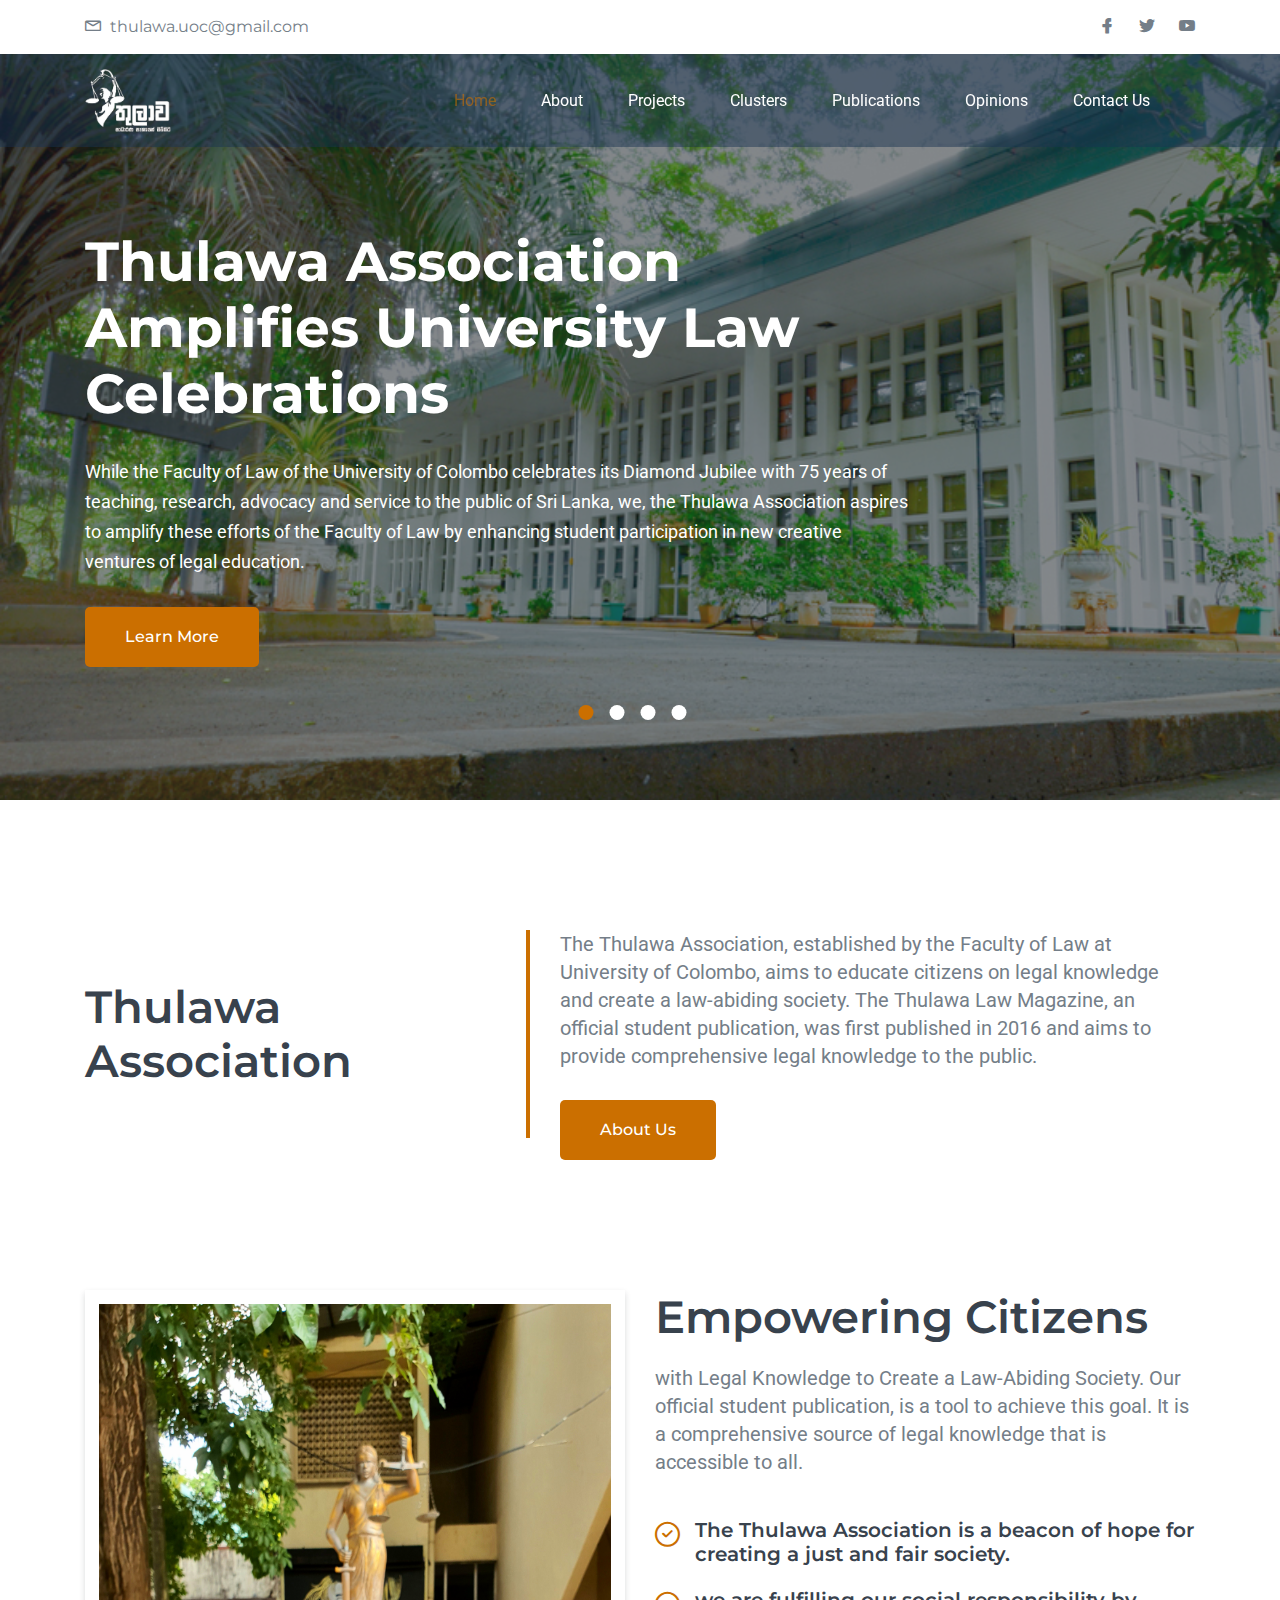
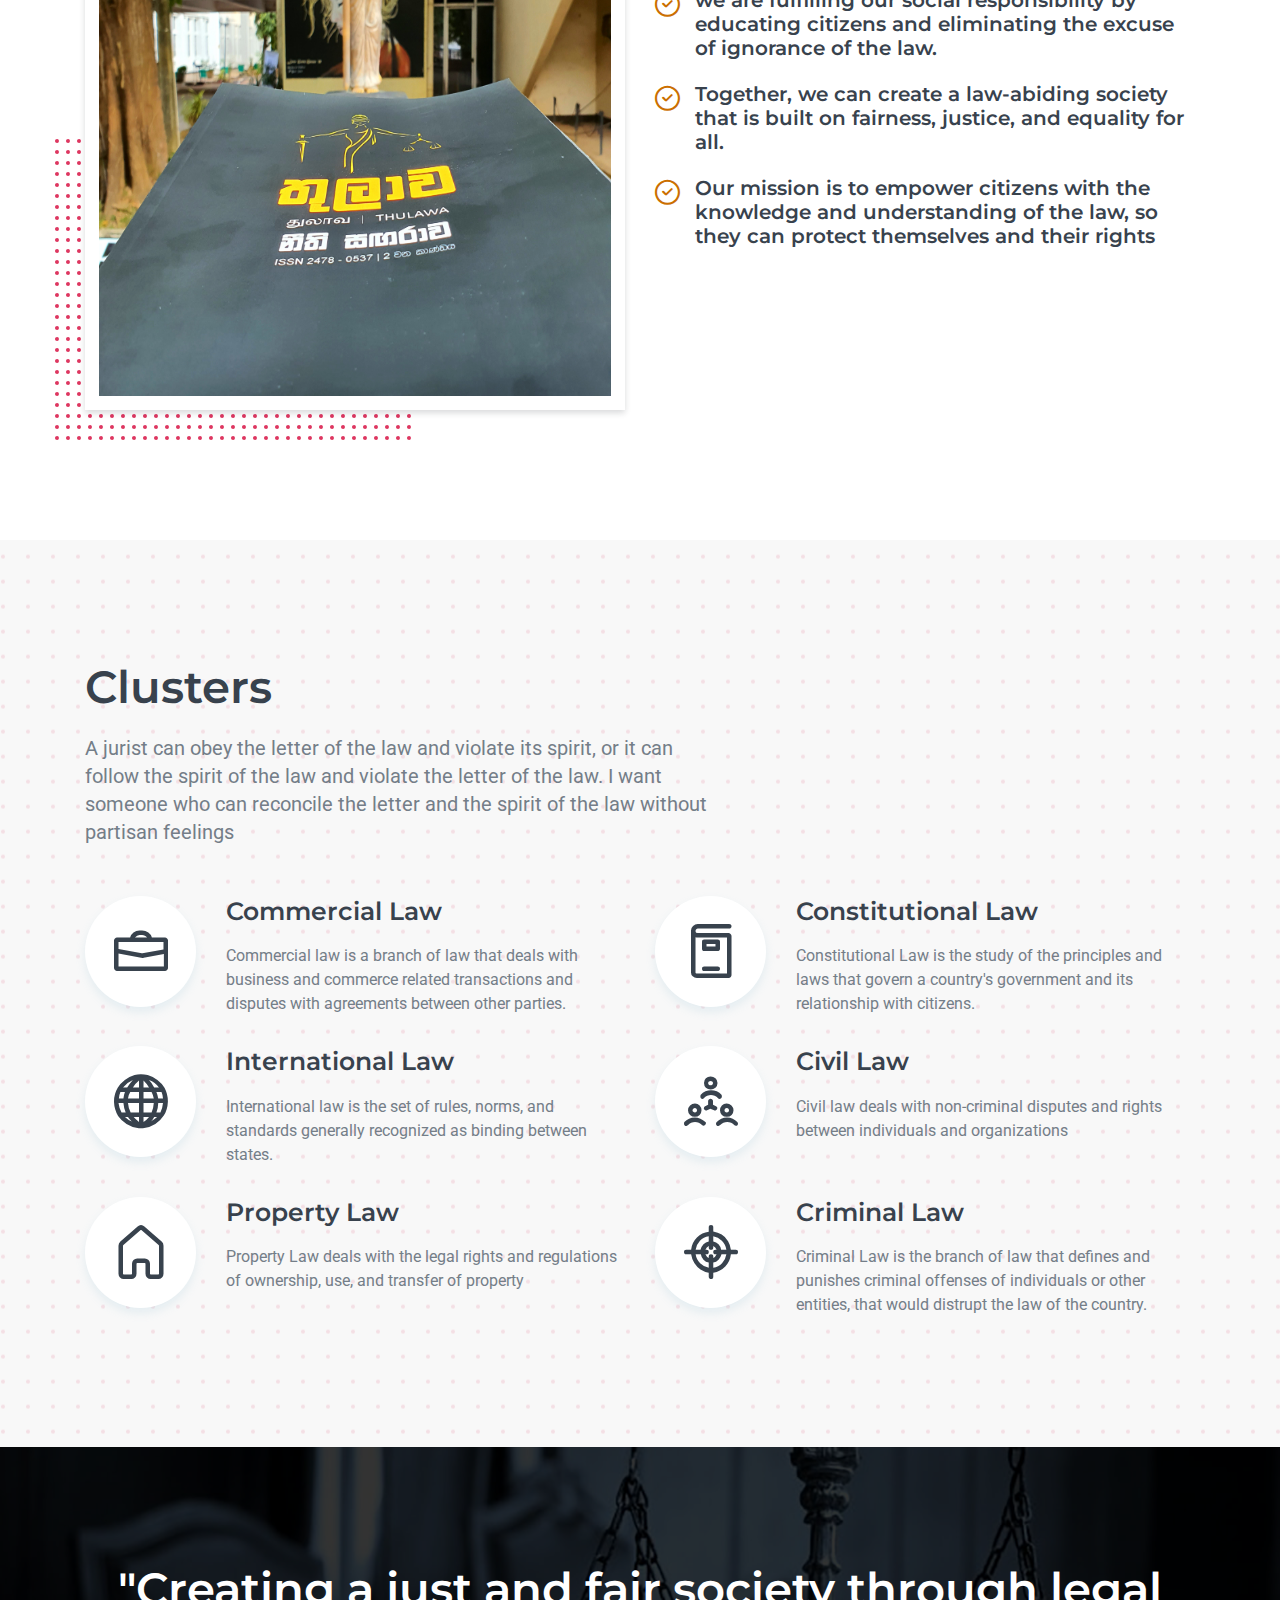
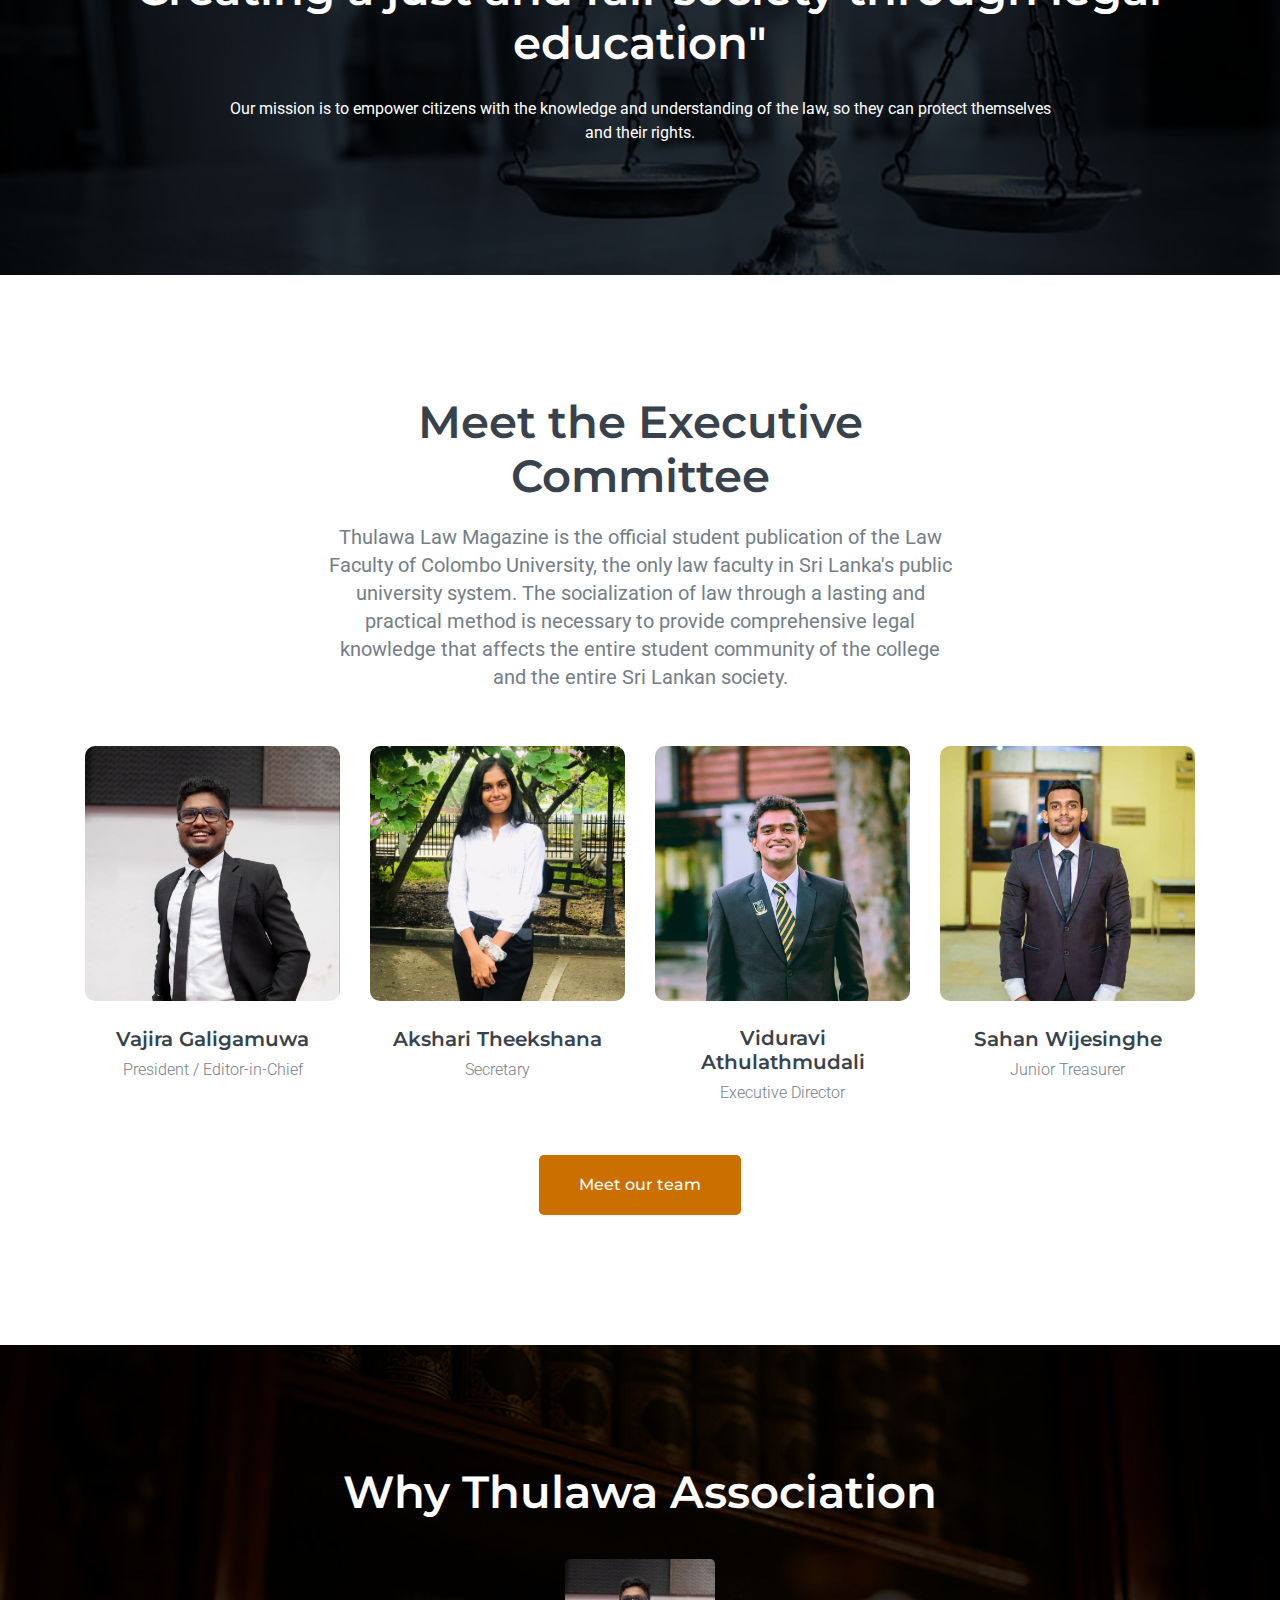
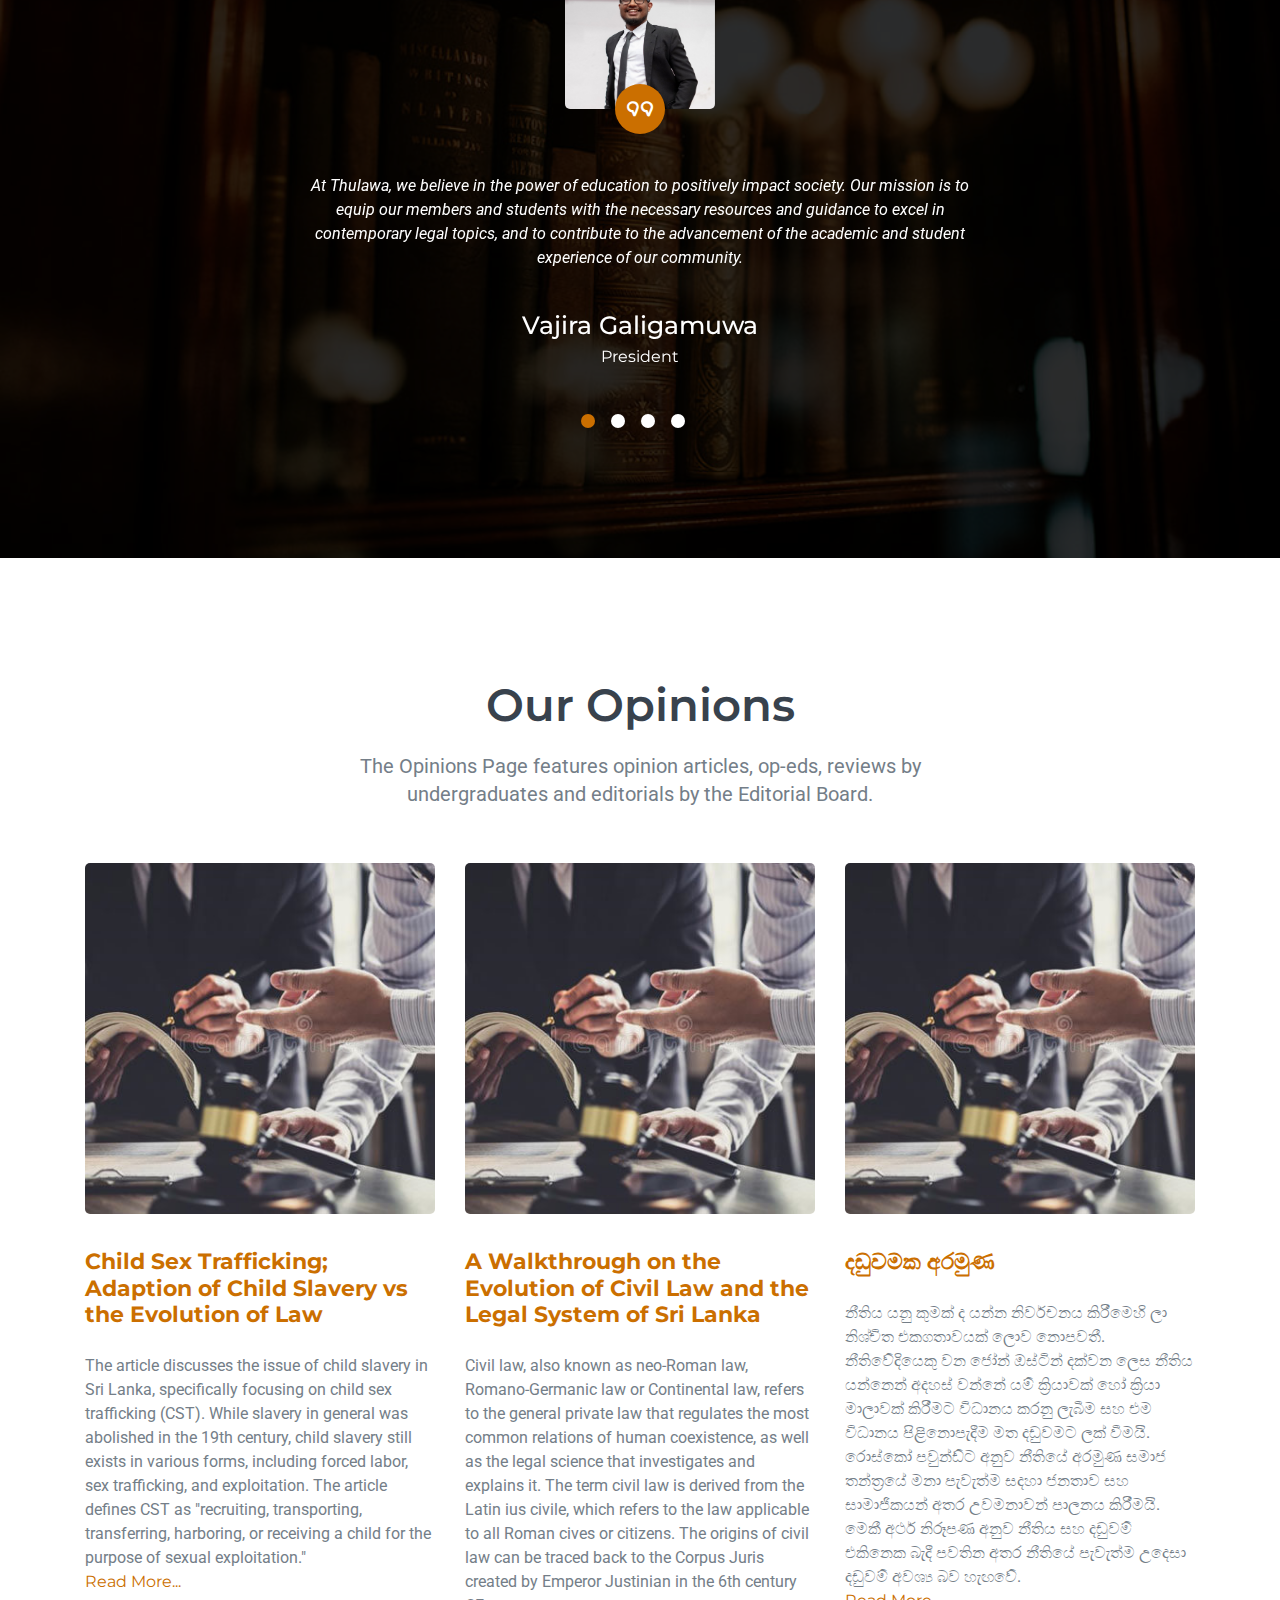
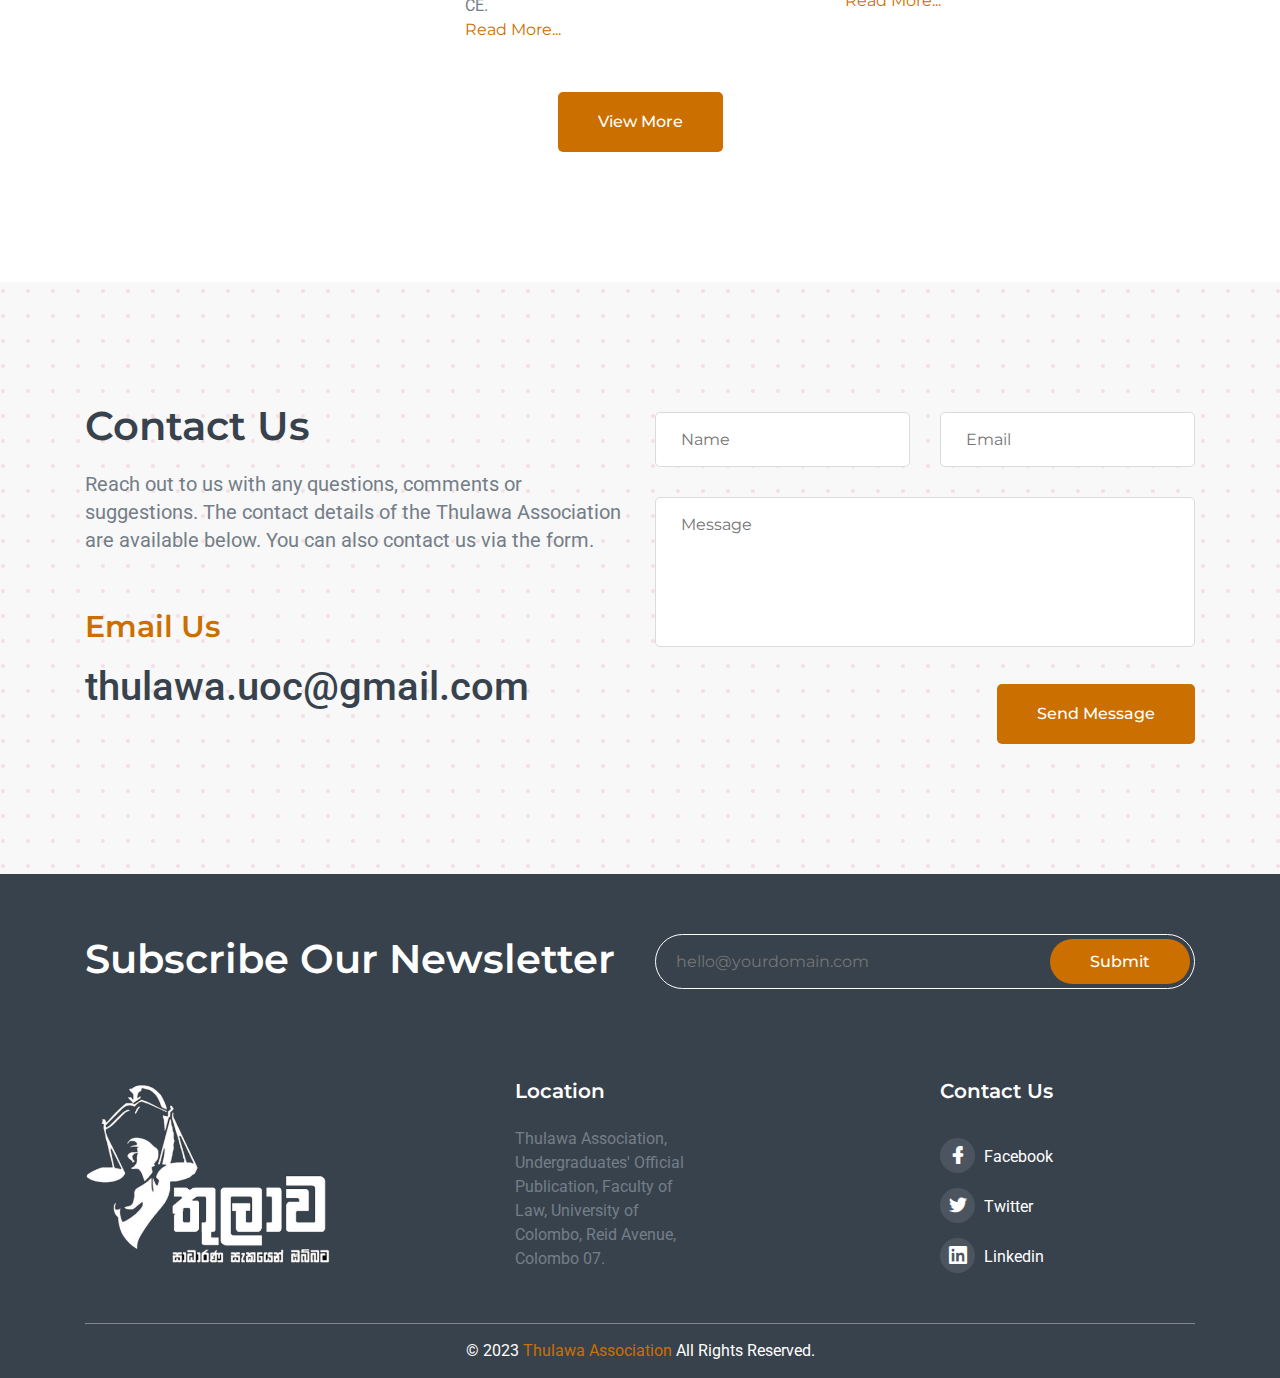
==== index.html @ 467a6019 "chaneg image size of viduravi" ====
<!doctype html>
<html class="no-js" lang="en">

<head>
    <meta charset="utf-8">
    
    <!--====== Title ======-->
    <title>Thulawa Association</title>
    
    <meta name="description" content="">
    <meta name="viewport" content="width=device-width, initial-scale=1">

    <!--====== Favicon Icon ======-->
    <link rel="shortcut icon" href="assets/images/favicon.png" type="image/png">
        
    <!--====== Animate CSS ======-->
    <link rel="stylesheet" href="assets/css/animate.css">
        
    <!--====== Magnific Popup CSS ======-->
    <link rel="stylesheet" href="assets/css/magnific-popup.css">
        
    <!--====== Slick CSS ======-->
    <link rel="stylesheet" href="assets/css/slick.css">
        
    <!--====== Line Icons CSS ======-->
    <link rel="stylesheet" href="assets/fonts/lineicons/font-css/LineIcons.css">
        
    <!--====== Bootstrap CSS ======-->
    <link rel="stylesheet" href="assets/css/bootstrap.min.css">
    
    <!--====== Default CSS ======-->
    <link rel="stylesheet" href="assets/css/default.css">
    
    <!--====== Style CSS ======-->
    <link rel="stylesheet" href="assets/css/style.css">

    <link rel="stylesheet" href="assets/css/user-defined.css">

<!--    import injectData.js-->
    <script src="assets/js/injectData.js" type="module"></script>

</head>

<body>
    <!--[if IE]>
    <p class="browserupgrade">You are using an <strong>outdated</strong> browser. Please <a href="https://browsehappy.com/">upgrade your browser</a> to improve your experience and security.</p>
  <![endif]-->

    
    
    <!--====== HEADER PART START ======-->
    
    <header class="header_area">
        <div class="header_top">
            <div class="container">
                <div class="header_top_content d-md-flex justify-content-between">
                    <div class="header_info text-center">
                        <ul>
                            <li><i class="lni lni-envelope"></i> <a href="#"> thulawa.uoc@gmail.com</a></li>
                        </ul>
                    </div> <!-- header info -->
                    <div class="header_social d-none d-md-block">
                        <ul>
                            <li><a href="https://www.facebook.com/thulawa"><i class="lni lni-facebook-filled"></i></a></li>
                            <li><a href="https://twitter.com/thulawa2020"><i class="lni lni-twitter-original"></i></a></li>
                            <li><a href="https://www.youtube.com/@thulawa-6419"><i class="lni lni-youtube"></i></a></li>
                        </ul>
                    </div> <!-- header social -->
                </div> <!-- header top content -->
            </div> <!-- container -->
        </div> <!-- header top -->
        
        <div class="header_navbar">
            <div class="container">
                <div class="row">
                    <div class="col-lg-12">
                        <nav class="navbar navbar-expand-lg">
                            <a class="navbar-brand" href="index.html">
                                <img src="assets/images/logo.png" alt="Logo" style="height: 7vh; width: auto;">
                            </a>
                            <button class="navbar-toggler" type="button" data-toggle="collapse" data-target="#navbarSupportedContent" aria-controls="navbarSupportedContent" aria-expanded="false" aria-label="Toggle navigation">
                                <span class="toggler-icon"></span>
                                <span class="toggler-icon"></span>
                                <span class="toggler-icon"></span>
                            </button>

                            <div class="collapse navbar-collapse sub-menu-bar" id="navbarSupportedContent">
                                <ul id="nav" class="navbar-nav ml-auto">
                                    <li class="nav-item active">
                                        <a class="page-scroll" href="./index.html">Home</a>
                                    </li>
                                    <li class="nav-item">
                                        <a class="page-scroll" href="./about-us.html">About</a>
                                    </li>
                                    <li class="nav-item">
                                        <a class="page-scroll" href="#projects">Projects</a>
                                    </li>
                                    <li class="nav-item">
                                        <a class="page-scroll" href="#clusters">Clusters</a>
                                    </li>
                                    <li class="nav-item">
                                        <a class="page-scroll" href="./publications.html">Publications</a>
                                    </li>
                                    <li class="nav-item">
                                        <a class="page-scroll" href="#opinions">Opinions</a>
                                    </li>
                                    <li class="nav-item">
                                        <a class="page-scroll" href="#contact">Contact Us</a>
                                    </li>
                                </ul>
                            </div> <!-- navbar collapse -->

                        </nav> <!-- navbar -->
                    </div>
                </div> <!-- row -->
            </div> <!-- container -->
        </div> <!-- header navbar -->
    </header>
    
    <!--====== HEADER PART ENDS ======-->
    
    <!--====== SLIDER PART START ======-->

     <div id="home" class="header_slider slider-active">

         <div class="single_slider bg_cover d-flex align-items-center" style="background-image: url(assets/images/DSC_9634.jpg)">
             <div class="container">
                 <div class="row">
                     <div class="col-lg-9">
                         <div class="slider_content">
                             <h2 class="slider_title" data-animation="fadeInUp" data-delay="0.2s">Thulawa Association Amplifies University Law Celebrations</h2>
                             <p data-animation="fadeInUp" data-delay="0.7s">While the Faculty of Law of the University of Colombo celebrates its Diamond Jubilee with 75 years of teaching, research, advocacy and service to the public of Sri Lanka, we, the Thulawa Association aspires to amplify these efforts of the Faculty of Law by enhancing student participation in new creative ventures of legal education.</p>
                             <a href="./about-us.html" class="main-btn" data-animation="fadeInUp" data-delay="1.1s">Learn More</a>
                         </div> <!-- slider content -->
                     </div>
                 </div> <!-- row -->
             </div> <!-- container -->
         </div> <!-- single slider -->

        <div class="single_slider bg_cover d-flex align-items-center" style="background-image: url(assets/images/20220105_084351.jpg)">
            <div class="container">
                <div class="row">
                    <div class="col-lg-9">
                        <div class="slider_content">
                            <h2 class="slider_title" data-animation="fadeInUp" data-delay="0.2s">Upholding legal education in Sri Lanka</h2>
                            <p data-animation="fadeInUp" data-delay="0.7s">The Thulawa Law Magazine, our official student publication, is a tool to achieve this goal. It is a comprehensive source of legal knowledge that is accessible to all.</p>
                            <a href="./about-us.html" class="main-btn" data-animation="fadeInUp" data-delay="1.1s">Learn More</a>
                        </div> <!-- slider content -->
                    </div>
                </div> <!-- row -->
            </div> <!-- container -->
        </div> <!-- single slider -->
        
        <div class="single_slider bg_cover d-flex align-items-center" style="background-image: url(assets/images/20220105_191859.jpg)">
            <div class="container">
                <div class="row">
                    <div class="col-lg-9">
                        <div class="slider_content">
                            <h2 class="slider_title" data-animation="fadeInUp" data-delay="0.2s">From Sri Lanka's best legal education institute</h2>
                            <p data-animation="fadeInUp" data-delay="0.7s">Moreover, to unite its members in friendship, and mutual understanding through organizing academic and social activities.</p>
                            <a href="./about-us.html" class="main-btn" data-animation="fadeInUp" data-delay="1.1s">Learn More</a>
                        </div> <!-- slider content -->
                    </div>
                </div> <!-- row -->
            </div> <!-- container -->
        </div> <!-- single slider -->
        
        <div class="single_slider bg_cover d-flex align-items-center" style="background-image: url(assets/images/20220105_192141.jpg)">
            <div class="container">
                <div class="row">
                    <div class="col-lg-9">
                        <div class="slider_content">
                            <h2 class="slider_title" data-animation="fadeInUp" data-delay="0.2s">Movement toward utopian society</h2>
                            <p data-animation="fadeInUp" data-delay="0.7s">Creating socially responsible legal undergraduates by way of enhancing their various skills, human values and commitment to the society, valuing free education and serving society in return, with gratitude</p>
                            <a href="./about-us.html" class="main-btn" data-animation="fadeInUp" data-delay="1.1s">Learn More</a>
                        </div> <!-- slider content -->
                    </div>
                </div> <!-- row -->
            </div> <!-- container -->
        </div> <!-- single slider -->
    </div> <!-- header slider -->

    <!--====== SLIDER PART ENDS ======-->
    
    <!--====== ABOUT PART START ======-->

    <section id="about" class="about_area">
        <div class="about_law_area pt-100">
            <div class="container">
                <div class="row">
                    <div class="col-lg-5">
                        <div class="about_law_title mt-30">
                            <h4 class="title">Thulawa Association</h4>
                        </div> <!-- about law title -->
                    </div>
                    <div class="col-lg-7">
                        <div class="about_law_content mt-30">
                            <p>The Thulawa Association, established by the Faculty of Law at University of Colombo, aims to educate citizens on legal knowledge and create a law-abiding society. The Thulawa Law Magazine, an official student publication, was first published in 2016 and aims to provide comprehensive legal knowledge to the public.</p>
                            <a href="./about-us.html" class="main-btn">About Us</a>
                        </div> <!-- about law title -->
                    </div>
                </div> <!-- row -->
            </div> <!-- container -->
        </div> <!-- about law area -->
        
        <div class="about_hire_area pt-80 pb-130">
            <div class="container">
                <div class="row">
                    <div class="col-lg-6">
                        <div class="about_image mt-50">
                            <img src="assets/images/20220112_171423.jpg" alt="about" style="height: 80vh; width: auto;" />
                        </div> <!-- about image -->
                    </div>
                    <div class="col-lg-6">
                        <div class="about_content mt-50">
                            <div class="section_title">
                                <h3 class="title">Empowering Citizens</h3>
                                <p>with Legal Knowledge to Create a Law-Abiding Society. Our official student publication, is a tool to achieve this goal. It is a comprehensive source of legal knowledge that is accessible to all.</p>
                            </div> <!-- section title -->
                            <ul class="about_list">
                                <li class="d-flex">
                                    <div class="about_check">
                                        <i class="lni lni-checkmark-circle"></i>
                                    </div>
                                    <div class="about_list_content media-body">
                                        <h5 class="title">The Thulawa Association is a beacon of hope for creating a just and fair society. </h5>
                                    </div>
                                </li>
                                <li class="d-flex">
                                    <div class="about_check">
                                        <i class="lni lni-checkmark-circle"></i>
                                    </div>
                                    <div class="about_list_content media-body">
                                        <h5 class="title">we are fulfilling our social responsibility by educating citizens and eliminating the excuse of ignorance of the law.</h5>
                                    </div>
                                </li>
                                <li class="d-flex">
                                    <div class="about_check">
                                        <i class="lni lni-checkmark-circle"></i>
                                    </div>
                                    <div class="about_list_content media-body">
                                        <h5 class="title">Together, we can create a law-abiding society that is built on fairness, justice, and equality for all.</h5>
                                    </div>
                                </li>
                                <li class="d-flex">
                                    <div class="about_check">
                                        <i class="lni lni-checkmark-circle"></i>
                                    </div>
                                    <div class="about_list_content media-body">
                                        <h5 class="title">Our mission is to empower citizens with the knowledge and understanding of the law, so they can protect themselves and their rights</h5>
                                    </div>
                                </li>

                            </ul>
                        </div> <!-- about content -->
                    </div>
                </div> <!-- row -->
            </div> <!-- container -->
        </div> <!-- about hire area -->
    </section>

    <!--====== ABOUT PART ENDS ======-->
    
    <!--====== PRACTICE PART START ======-->

    <section id="clusters" class="practice_area gray-bg pt-120 pb-130">
        <div class="container">
            <div class="row">
                <div class="col-lg-7">
                    <div class="section_title pb-20">
                        <h3 class="title">Clusters</h3>
                        <p>A jurist can obey the letter of the law and violate its spirit, or it can follow the spirit of the law and violate the letter of the law. I want someone who can reconcile the letter and the spirit of the law without partisan feelings</p>
                    </div> <!-- section title -->
                </div>
            </div> <!-- row -->
            <div class="row">
                <div class="col-lg-6">
                    <div class="single_practice mt-30 d-sm-flex">
                        <div class="practice_icon">
                            <i class="lni lni-briefcase"></i>
                        </div>
                        <div class="practice_content media-body">
                            <h4 class="practice_title"><a href="#">Commercial Law</a></h4>
                            <p>Commercial law is a branch of law that deals with business and commerce related transactions and disputes with agreements between other parties.</p>
                        </div>
                    </div> <!-- single practice -->
                </div>
                <div class="col-lg-6">
                    <div class="single_practice mt-30 d-sm-flex">
                        <div class="practice_icon">
                            <i class="lni lni-book"></i>
                        </div>
                        <div class="practice_content media-body">
                            <h4 class="practice_title"><a href="#">Constitutional Law</a></h4>
                            <p>Constitutional Law is the study of the principles and laws that govern a country's government and its relationship with citizens.</p>
                        </div>
                    </div> <!-- single practice -->
                </div>
                <div class="col-lg-6">
                    <div class="single_practice mt-30 d-sm-flex">
                        <div class="practice_icon">
                            <i class="lni lni-world"></i>
                        </div>
                        <div class="practice_content media-body">
                            <h4 class="practice_title"><a href="#">International Law</a></h4>
                            <p>International law is the set of rules, norms, and standards generally recognized as binding between states.</p>
                        </div>
                    </div> <!-- single practice -->
                </div>
                <div class="col-lg-6">
                    <div class="single_practice mt-30 d-sm-flex">
                        <div class="practice_icon">
                            <i class="lni lni-network"></i>
                        </div>
                        <div class="practice_content media-body">
                            <h4 class="practice_title"><a href="#">Civil Law</a></h4>
                            <p>Civil law deals with non-criminal disputes and rights between individuals and organizations</p>
                        </div>
                    </div> <!-- single practice -->
                </div>
                <div class="col-lg-6">
                    <div class="single_practice mt-30 d-sm-flex">
                        <div class="practice_icon">
                            <i class="lni lni-home"></i>
                        </div>
                        <div class="practice_content media-body">
                            <h4 class="practice_title"><a href="#">Property Law</a></h4>
                            <p>Property Law deals with the legal rights and regulations of ownership, use, and transfer of property</p>
                        </div>
                    </div> <!-- single practice -->
                </div>
                <div class="col-lg-6">
                    <div class="single_practice mt-30 d-sm-flex">
                        <div class="practice_icon">
                            <i class="lni lni-target"></i>
                        </div>
                        <div class="practice_content media-body">
                            <h4 class="practice_title"><a href="#">Criminal Law</a></h4>
                            <p>Criminal Law is the branch of law that defines and punishes criminal offenses of individuals or other entities, that would distrupt the law of the country.</p>
                        </div>
                    </div> <!-- single practice -->
                </div>
            </div> <!-- row -->
        </div> <!-- container -->
    </section>

    <!--====== PRACTICE PART ENDS ======-->
    
    <!--====== CALL TO ACTION PART START ======-->

    <section class="call_action_area pt-115 pb-130 bg_cover" style="background-image: url(assets/images/call_action.jpg)">
        <div class="container">
            <div class="row justify-content-center">
                <div class="col-lg-12">
                    <div class="call_action_content text-center">
                        <h3 class="action_title">"Creating a just and fair society through legal education"</h3>
                        <p>Our mission is to empower citizens with the knowledge and understanding of the law, so they can protect themselves and their rights.</p>
                    </div> <!-- call action content -->
                </div>
            </div> <!-- row -->
        </div> <!-- container -->
    </section>

    <!--====== CALL TO ACTION PART ENDS ======-->
    
    <!--====== OUR LAWYER PART START ======-->

    <section id="team" class="our_lawyer_area pt-120 pb-130">
        <div class="container">
            <div class="row justify-content-center">
                <div class="col-lg-7">
                    <div class="section_title text-center pb-25">
                        <h3 class="title">Meet the Executive Committee</h3>
                        <p>Thulawa Law Magazine is the official student publication of the Law Faculty of Colombo University, the only law faculty in Sri Lanka's public university system. The socialization of law through a lasting and practical method is necessary to provide comprehensive legal knowledge that affects the entire student community of the college and the entire Sri Lankan society. </p>
                    </div> <!-- section title -->
                </div>
            </div> <!-- row -->
            <div class="row">
                <div class="col-lg-3 col-sm-6">
                    <div class="single_lawyer mt-30 text-center">
                        <div class="lawyer_image">
                            <img src="assets/images/Exco/Vajira-Galigamuwa.jpg" alt="lawyer" style="height: 255px; width:255px; object-fit:cover">
                            <ul class="social">
                                <li><a href="#"><i class="lni lni-facebook-filled"></i></a></li>
                                <li><a href="#"><i class="lni lni-twitter-original"></i></a></li>
                                <li><a href="#"><i class="lni lni-instagram-original"></i></a></li>
                                <li><a href="#"><i class="lni lni-linkedin-original"></i></a></li>
                            </ul>
                        </div>
                        <div class="lawyer_content">
                            <h4 class="lawyer_name"><a href="#">Vajira Galigamuwa</a></h4>
                            <p>President / Editor-in-Chief</p>
                        </div>
                    </div> <!-- single lawyer -->
                </div>
                <div class="col-lg-3 col-sm-6">
                    <div class="single_lawyer mt-30 text-center">
                        <div class="lawyer_image">
                            <img src="assets/images/Exco/Theekshana.jpg " alt="lawyer" style="height: 255px; width:255px; object-fit:cover">
                            
                            <ul class="social">
                                <li><a href="#"><i class="lni lni-facebook-filled"></i></a></li>
                                <li><a href="#"><i class="lni lni-twitter-original"></i></a></li>
                                <li><a href="#"><i class="lni lni-instagram-original"></i></a></li>
                                <li><a href="#"><i class="lni lni-linkedin-original"></i></a></li>
                            </ul>
                        </div>
                        <div class="lawyer_content">
                            <h4 class="lawyer_name"><a href="#">Akshari Theekshana</a></h4>
                            <p>Secretary</p>
                        </div>
                    </div> <!-- single lawyer -->
                </div>
                <div class="col-lg-3 col-sm-6">
                    <div class="single_lawyer mt-30 text-center">
                        <div class="lawyer_image">
                            <img src="assets/images/Exco/Viduravi-Athulathmudali.jpg" alt="lawyer" style="height: 255px; width:255px; object-fit:cover">
                            
                            <ul class="social">
                                <li><a href="#"><i class="lni lni-facebook-filled"></i></a></li>
                                <li><a href="#"><i class="lni lni-twitter-original"></i></a></li>
                                <li><a href="#"><i class="lni lni-instagram-original"></i></a></li>
                                <li><a href="#"><i class="lni lni-linkedin-original"></i></a></li>
                            </ul>
                        </div>
                        <div class="lawyer_content">
                            <h4 class="lawyer_name"><a href="#">Viduravi Athulathmudali</a></h4>
                            <p>Executive Director</p>
                        </div>
                    </div> <!-- single lawyer -->
                </div>
                <div class="col-lg-3 col-sm-6">
                    <div class="single_lawyer mt-30 text-center">
                        <div class="lawyer_image">
                            <img src="assets/images/Exco/Sahan-Wijesinghe.jpg" alt="lawyer" style="height: 255px; width:255px; object-fit:cover">
                            
                            <ul class="social">
                                <li><a href="#"><i class="lni lni-facebook-filled"></i></a></li>
                                <li><a href="#"><i class="lni lni-twitter-original"></i></a></li>
                                <li><a href="#"><i class="lni lni-instagram-original"></i></a></li>
                                <li><a href="#"><i class="lni lni-linkedin-original"></i></a></li>
                            </ul>
                        </div>
                        <div class="lawyer_content">
                            <h4 class="lawyer_name"><a href="#">Sahan Wijesinghe</a></h4>
                            <p>Junior Treasurer</p>
                        </div>
                    </div> <!-- single lawyer -->
                </div>
            </div> <!-- row -->
            <div class="row justify-content-center">
                <div class="col-lg-12">
                    <div class="blog_button text-center mt-50">
                        <a class="main-btn" href="./about-us.html#team">Meet our team</a>
                    </div> <!-- blog button -->
                </div>
            </div> <!-- row -->
        </div> <!-- container -->
    </section>

    <!--====== OUR LAWYER PART ENDS ======-->
    
    <!--====== TESTIMONIAL PART START ======-->

    <section id="testimonial" class="testimonial_area bg_cover pt-120 pb-130" style="background-image: url(assets/images/testimonial.jpg)">
        <div class="container">
            <div class="row justify-content-center">
                <div class="col-lg-7">
                    <div class="section_title section_title_2 text-center pb-30">
                        <h3 class="title">Why Thulawa Association</h3>
                    </div> <!-- section title -->
                </div>
            </div> <!-- row -->
            <div class="row justify-content-center">
                <div class="col-lg-8">
                    <div class="testimonial_active">
                        <div class="single_testimonial pt-10 text-center">
                            <div class="testimonial_image">
                                <img src="assets/images/Exco/Vajira-Galigamuwa.jpg" alt="author" style="height: 150px; width:150px; object-fit:cover">
                                <div class="quota">
                                    <i class="lni lni-quotation"></i>
                                </div>
                            </div>
                            <div class="testimonial_content">
                                <p>At Thulawa, we believe in the power of education to positively impact society. Our mission is to equip our members and students with the necessary resources and guidance to excel in contemporary legal topics, and to contribute to the advancement of the academic and student experience of our community.</p>
                                
                                <h5 class="author_name">Vajira Galigamuwa</h5>
                                <span>President</span>
                            </div>
                        </div> <!-- testimonial content -->
                        <div class="single_testimonial pt-30 text-center">
                            <div class="testimonial_image">
                                <img src="assets/images/Exco/Theekshana.jpg" alt="author" style="height: 150px; width:150px; object-fit:cover">
                                <div class="quota">
                                    <i class="lni lni-quotation"></i>
                                </div>
                            </div>
                            <div class="testimonial_content">
                                <p>Thulawa is committed to providing a comprehensive legal education to our members and students. We strive to create a platform that fosters intellectual exchange and professional growth in the field of Law. Our aim is to equip our members with the necessary resources and guidance to excel in contemporary legal topics and contribute to society.</p>
                                
                                <h5 class="author_name">Akshari Theekshana</h5>
                                <span>Secretary</span>
                            </div>
                        </div> <!-- testimonial content -->
                        <div class="single_testimonial pt-30 text-center">
                            <div class="testimonial_image">
                                <img src="assets/images/Exco/Viduravi-Athulathmudali.jpg" alt="author" style="height: 150px; width:150px; object-fit:cover">
                                <div class="quota">
                                    <i class="lni lni-quotation"></i>
                                </div>
                            </div>
                            <div class="testimonial_content">
                                <p>Thulawa is dedicated to enhancing the academic and student experience of our members and students. We strive to provide a comprehensive legal education that equips our members with the necessary resources and guidance to excel in contemporary legal topics.</p>
                                
                                <h5 class="author_name">Viduravi Athulathmudali</h5>
                                <span>Executive Director</span>
                            </div>
                        </div> <!-- testimonial content -->
                        <div class="single_testimonial pt-30 text-center">
                            <div class="testimonial_image">
                                <img src="assets/images/Exco/Sahan-Wijesinghe.jpg" alt="author" style="height: 150px; width:150px; object-fit:cover">
                                <div class="quota">
                                    <i class="lni lni-quotation"></i>
                                </div>
                            </div>
                            <div class="testimonial_content">
                                <p>Our organization is led by a dedicated Executive Committee, elected each year from among the fourth year undergraduates of the Faculty of Law of the University of Colombo. Together, we work tirelessly to ensure that Thulawa remains a dynamic and relevant organization that meets the needs of our members and students.</p>

                                <h5 class="author_name">Sahan Wijesinghe</h5>
                                <span>Junior Treasurer</span>
                            </div>
                        </div> <!-- testimonial content -->
                    </div> <!-- testimonial active -->
                </div>
            </div> <!-- row -->
        </div> <!-- container -->
    </section>

    <!--====== TESTIMONIAL PART ENDS ======-->
    
    <!--====== BLOG PART START ======-->

    <section id="blog" class="blog_area pt-120 pb-130">
        <div class="container">
            <div class="row justify-content-center">
                <div class="col-lg-7">
                    <div class="section_title text-center pb-25">
                        <h3 class="title">Our Opinions</h3>
                        <p>The Opinions Page features opinion articles, op-eds, reviews by undergraduates and editorials by the Editorial Board.</p>
                    </div> <!-- section title -->
                </div>
            </div> <!-- row -->
            <div class="row justify-content-center" id="opinions">
            </div> <!-- row -->
            <div class="row justify-content-center">
                <div class="col-lg-12">
                    <div class="blog_button text-center mt-50">
                        <a class="main-btn" href="opinions.html">View More</a>
                    </div> <!-- blog button -->
                </div>
            </div> <!-- row -->
        </div> <!-- container -->
    </section>

    <!--====== BLOG PART ENDS ======-->
    
    <!--====== CONTACT PART START ======-->

    <section id="contact" class="contact_area pt-80 pb-130 gray-bg">
        <div class="container">
            <div class="row">
                <div class="col-lg-6">
                    <div class="contact_content mt-40">
                        <div class="section_title pb-25">
                            <h3 class="title">Contact Us</h3>
                            <p>Reach out to us with any questions, comments or suggestions. The contact details of the Thulawa Association are available below. You can also contact us via the form.</p>
                        </div> <!-- section title -->
                        <div class="contact_info">
                            <h5 class="info_title">Email Us</h5>
                            <p class="number">thulawa.uoc@gmail.com</p>
                        </div>
                    </div> <!-- contact content -->
                </div>
                <div class="col-lg-6">
                    <div class="contact_form pt-20">
                        <form id="contact-form" action="assets/contact.php">
                            <div class="row">
                                <div class="col-md-6">
                                    <div class="single_form">
                                        <input name="name" type="text" placeholder="Name">
                                    </div> <!-- single form -->
                                </div>
                                <div class="col-md-6">
                                    <div class="single_form">
                                        <input name="email" type="email" placeholder="Email">
                                    </div> <!-- single form -->
                                </div>
                                <div class="col-md-12">
                                    <div class="single_form">
                                        <textarea id="message" placeholder="Message"></textarea>
                                    </div> <!-- single form -->
                                </div>
                                <p class="form-message"></p>
                                <div class="col-md-12">
                                    <div class="single_form text-right">
                                        <button class="main-btn">Send Message</button>
                                    </div> <!-- single form -->
                                </div>
                            </div> <!-- row -->
                        </form>
                    </div> <!-- contact form -->
                </div>
            </div> <!-- row -->
        </div> <!-- container -->
    </section>

    <!--====== CONTACT PART ENDS ======-->
    
    <!--====== BRAND PART START ======-->

<!--    <section id="brand" class="brand_area text-center pt-100 pb-130">-->
<!--        <div class="container">-->
<!--            <div class="brand_wrapper d-flex flex-wrap align-items-center justify-content-center justify-content-lg-between">-->
<!--                <div class="single_brand">-->
<!--                    <img src="assets/images/brand-1.png" alt="brand">-->
<!--                </div> &lt;!&ndash; single brand &ndash;&gt;-->
<!--                <div class="single_brand">-->
<!--                    <img src="assets/images/brand-2.png" alt="brand">-->
<!--                </div> &lt;!&ndash; single brand &ndash;&gt;-->
<!--                <div class="single_brand">-->
<!--                    <img src="assets/images/brand-3.png" alt="brand">-->
<!--                </div> &lt;!&ndash; single brand &ndash;&gt;-->
<!--                <div class="single_brand">-->
<!--                    <img src="assets/images/brand-4.png" alt="brand">-->
<!--                </div> &lt;!&ndash; single brand &ndash;&gt;-->
<!--                <div class="single_brand">-->
<!--                    <img src="assets/images/brand-5.png" alt="brand">-->
<!--                </div> &lt;!&ndash; single brand &ndash;&gt;-->
<!--            </div> &lt;!&ndash; brand wrapper &ndash;&gt;-->
<!--        </div> &lt;!&ndash; container &ndash;&gt;-->
<!--    </section>-->

    <!--====== BRAND PART ENDS ======-->
    
    <!--====== FOOTER PART START ======-->

    <footer id="footer" class="footer_area">
        <div class="footer_subscribe pt-30 pb-30">
            <div class="container">
                <div class="row align-items-center">
                    <div class="col-lg-6">
                        <div class="subscribe_title">
                            <h4 class="title">Subscribe Our Newsletter</h4>
                        </div> <!-- subscribe title -->
                    </div>
                    <div class="col-lg-6">
                        <div class="subscribe_form">
                            <form action="#">
                                <input type="text" placeholder="hello@yourdomain.com">
                                <button class="main-btn">Submit</button>
                            </form>
                        </div> <!-- subscribe title -->
                    </div>
                </div> <!-- row -->
            </div> <!-- container -->
        </div> <!-- container -->
        
        <div class="footer_widget pt-15 pb-50">
            <div class="container">
                <div class="row">
                    <div class="col-lg-4 col-md-7">
                        <div class="footer_about mt-50">
                            <a href="#">
                                <img src="assets/images/logo.png" alt="logo" style="height: 20vh; width: auto;">
                            </a>
                        </div> <!-- footer about -->
                    </div>
                    <div class="col-lg-5 col-md-7">
                        <div class="footer_wrapper d-flex flex-wrap">
                            <div class="footer_link mt-45">
                                <h5 class="footer_title">Location</h5>
                                <p class="mt-4"> Thulawa Association,
                                    Undergraduates' Official Publication,
                                    Faculty of Law,
                                    University of Colombo,
                                    Reid Avenue,
                                    Colombo 07. </p>
                            </div> <!-- footer link -->
                        </div> <!-- footer wrapper -->
                    </div>
                    <div class="col-lg-3 col-md-5">
                        <div class="footer_social mt-45">
                            <h5 class="footer_title">Contact Us</h5>
                            <ul class="social">
                                <li><a href="#"><i class="lni lni-facebook-filled"></i> Facebook</a></li>
                                <li><a href="#"><i class="lni lni-twitter-original"></i> Twitter</a></li>
                                <li><a href="#"><i class="lni lni-linkedin-original"></i> Linkedin</a></li>
                            </ul>
                        </div> <!-- footer social -->
                    </div>
                </div> <!-- row -->
            </div> <!-- container -->
        </div> <!-- footer widget -->
        
        <div class="footer_copyright">
            <div class="container">
                <div class="copyright">
                    <p>&copy; 2023 <a href="#">Thulawa Association</a> All Rights Reserved.</p>
                </div> <!-- copyright -->
            </div> <!-- container -->
        </div> <!-- footer copyright -->
    </footer>

    <!--====== FOOTER PART ENDS ======-->
    
    <!--====== BACK TOP TOP PART START ======-->

    <a href="#" class="back-to-top"><i class="lni lni-chevron-up"></i></a>

    <!--====== BACK TOP TOP PART ENDS ======-->
    
    <!--====== PART START ======-->

<!--
    <section class="">
        <div class="container">
            <div class="row">
                <div class="col-lg-">
                    
                </div>
            </div>
        </div>
    </section>
-->

    <!--====== PART ENDS ======-->




    <!--====== Jquery js ======-->
    <script src="assets/js/vendor/jquery-1.12.4.min.js"></script>
    <script src="assets/js/vendor/modernizr-3.7.1.min.js"></script>
    
    <!--====== Bootstrap js ======-->
    <script src="assets/js/popper.min.js"></script>
    <script src="assets/js/bootstrap.min.js"></script>
    
    <!--====== Slick js ======-->
    <script src="assets/js/slick.min.js"></script>
    
    <!--====== Scrolling Nav js ======-->
    <script src="assets/js/jquery.easing.min.js"></script>
    <script src="assets/js/scrolling-nav.js"></script>
    
    <!--====== Ajax Contact js ======-->
    <script src="assets/js/ajax-contact.js"></script>
    
    <!--====== Main js ======-->
    <script src="assets/js/main.js"></script>
    
</body>

</html>
---- assets/css/default.css ----
/* Deafult Margin & Padding */
/*-- Margin Top --*/
.mt-5 {
	margin-top: 5px;
}
.mt-10 {
	margin-top: 10px;
}
.mt-15 {
	margin-top: 15px;
}
.mt-20 {
	margin-top: 20px;
}
.mt-25 {
	margin-top: 25px;
}
.mt-30 {
	margin-top: 30px;
}
.mt-35 {
	margin-top: 35px;
}
.mt-40 {
	margin-top: 40px;
}
.mt-45 {
	margin-top: 45px;
}
.mt-50 {
	margin-top: 50px;
}
.mt-55 {
	margin-top: 55px;
}
.mt-60 {
	margin-top: 60px;
}
.mt-65 {
	margin-top: 65px;
}
.mt-70 {
	margin-top: 70px;
}
.mt-75 {
	margin-top: 75px;
}
.mt-80 {
	margin-top: 80px;
}
.mt-85 {
	margin-top: 85px;
}
.mt-90 {
	margin-top: 90px;
}
.mt-95 {
	margin-top: 95px;
}
.mt-100 {
	margin-top: 100px;
}
.mt-105 {
	margin-top: 105px;
}
.mt-110 {
	margin-top: 110px;
}
.mt-115 {
	margin-top: 115px;
}
.mt-120 {
	margin-top: 120px;
}
.mt-125 {
	margin-top: 125px;
}
.mt-130 {
	margin-top: 130px;
}
.mt-135 {
	margin-top: 135px;
}
.mt-140 {
	margin-top: 140px;
}
.mt-145 {
	margin-top: 145px;
}
.mt-150 {
	margin-top: 150px;
}
.mt-155 {
	margin-top: 155px;
}
.mt-160 {
	margin-top: 160px;
}
.mt-165 {
	margin-top: 165px;
}
.mt-170 {
	margin-top: 170px;
}
.mt-175 {
	margin-top: 175px;
}
.mt-180 {
	margin-top: 180px;
}
.mt-185 {
	margin-top: 185px;
}
.mt-190 {
	margin-top: 190px;
}
.mt-195 {
	margin-top: 195px;
}
.mt-200 {
	margin-top: 200px;
}
/*-- Margin Bottom --*/

.mb-5 {
	margin-bottom: 5px;
}
.mb-10 {
	margin-bottom: 10px;
}
.mb-15 {
	margin-bottom: 15px;
}
.mb-20 {
	margin-bottom: 20px;
}
.mb-25 {
	margin-bottom: 25px;
}
.mb-30 {
	margin-bottom: 30px;
}
.mb-35 {
	margin-bottom: 35px;
}
.mb-40 {
	margin-bottom: 40px;
}
.mb-45 {
	margin-bottom: 45px;
}
.mb-50 {
	margin-bottom: 50px;
}
.mb-55 {
	margin-bottom: 55px;
}
.mb-60 {
	margin-bottom: 60px;
}
.mb-65 {
	margin-bottom: 65px;
}
.mb-70 {
	margin-bottom: 70px;
}
.mb-75 {
	margin-bottom: 75px;
}
.mb-80 {
	margin-bottom: 80px;
}
.mb-85 {
	margin-bottom: 85px;
}
.mb-90 {
	margin-bottom: 90px;
}
.mb-95 {
	margin-bottom: 95px;
}
.mb-100 {
	margin-bottom: 100px;
}
.mb-105 {
	margin-bottom: 105px;
}
.mb-110 {
	margin-bottom: 110px;
}
.mb-115 {
	margin-bottom: 115px;
}
.mb-120 {
	margin-bottom: 120px;
}
.mb-125 {
	margin-bottom: 125px;
}
.mb-130 {
	margin-bottom: 130px;
}
.mb-135 {
	margin-bottom: 135px;
}
.mb-140 {
	margin-bottom: 140px;
}
.mb-145 {
	margin-bottom: 145px;
}
.mb-150 {
	margin-bottom: 150px;
}
.mb-155 {
	margin-bottom: 155px;
}
.mb-160 {
	margin-bottom: 160px;
}
.mb-165 {
	margin-bottom: 165px;
}
.mb-170 {
	margin-bottom: 170px;
}
.mb-175 {
	margin-bottom: 175px;
}
.mb-180 {
	margin-bottom: 180px;
}
.mb-185 {
	margin-bottom: 185px;
}
.mb-190 {
	margin-bottom: 190px;
}
.mb-195 {
	margin-bottom: 195px;
}
.mb-200 {
	margin-bottom: 200px;
}
/*-- margin left --*/
.ml-5 {
	margin-left: 5px;
}
.ml-10 {
	margin-left: 10px;
}
.ml-15 {
	margin-left: 15px;
}
.ml-20 {
	margin-left: 20px;
}
.ml-25 {
	margin-left: 25px;
}
.ml-30 {
	margin-left: 30px;
}
.ml-35 {
	margin-left: 35px;
}
.ml-40 {
	margin-left: 40px;
}
.ml-45 {
	margin-left: 45px;
}
.ml-50 {
	margin-left: 50px;
}
.ml-55 {
	margin-left: 55px;
}
.ml-60 {
	margin-left: 60px;
}
.ml-65 {
	margin-left: 65px;
}
.ml-70 {
	margin-left: 70px;
}
.ml-75 {
	margin-left: 75px;
}
.ml-80 {
	margin-left: 80px;
}
.ml-85 {
	margin-left: 85px;
}
.ml-90 {
	margin-left: 90px;
}
.ml-95 {
	margin-left: 95px;
}
.ml-100 {
	margin-left: 100px;
}
.ml-105 {
	margin-left: 105px;
}
.ml-110 {
	margin-left: 110px;
}
.ml-115 {
	margin-left: 115px;
}
.ml-120 {
	margin-left: 120px;
}
.ml-125 {
	margin-left: 125px;
}
.ml-130 {
	margin-left: 130px;
}
.ml-135 {
	margin-left: 135px;
}
.ml-140 {
	margin-left: 140px;
}
.ml-145 {
	margin-left: 145px;
}
.ml-150 {
	margin-left: 150px;
}
.ml-155 {
	margin-left: 155px;
}
.ml-160 {
	margin-left: 160px;
}
.ml-165 {
	margin-left: 165px;
}
.ml-170 {
	margin-left: 170px;
}
.ml-175 {
	margin-left: 175px;
}
.ml-180 {
	margin-left: 180px;
}
.ml-185 {
	margin-left: 185px;
}
.ml-190 {
	margin-left: 190px;
}
.ml-195 {
	margin-left: 195px;
}
.ml-200 {
	margin-left: 200px;
}
/*-- margin right --*/
.mr-5 {
	margin-right: 5px;
}
.mr-10 {
	margin-right: 10px;
}
.mr-15 {
	margin-right: 15px;
}
.mr-20 {
	margin-right: 20px;
}
.mr-25 {
	margin-right: 25px;
}
.mr-30 {
	margin-right: 30px;
}
.mr-35 {
	margin-right: 35px;
}
.mr-40 {
	margin-right: 40px;
}
.mr-45 {
	margin-right: 45px;
}
.mr-50 {
	margin-right: 50px;
}
.mr-55 {
	margin-right: 55px;
}
.mr-60 {
	margin-right: 60px;
}
.mr-65 {
	margin-right: 65px;
}
.mr-70 {
	margin-right: 70px;
}
.mr-75 {
	margin-right: 75px;
}
.mr-80 {
	margin-right: 80px;
}
.mr-85 {
	margin-right: 85px;
}
.mr-90 {
	margin-right: 90px;
}
.mr-95 {
	margin-right: 95px;
}
.mr-100 {
	margin-right: 100px;
}
.mr-105 {
	margin-right: 105px;
}
.mr-110 {
	margin-right: 110px;
}
.mr-115 {
	margin-right: 115px;
}
.mr-120 {
	margin-right: 120px;
}
.mr-125 {
	margin-right: 125px;
}
.mr-130 {
	margin-right: 130px;
}
.mr-135 {
	margin-right: 135px;
}
.mr-140 {
	margin-right: 140px;
}
.mr-145 {
	margin-right: 145px;
}
.mr-150 {
	margin-right: 150px;
}
.mr-155 {
	margin-right: 155px;
}
.mr-160 {
	margin-right: 160px;
}
.mr-165 {
	margin-right: 165px;
}
.mr-170 {
	margin-right: 170px;
}
.mr-175 {
	margin-right: 175px;
}
.mr-180 {
	margin-right: 180px;
}
.mr-185 {
	margin-right: 185px;
}
.mr-190 {
	margin-right: 190px;
}
.mr-195 {
	margin-right: 195px;
}
.mr-200 {
	margin-right: 200px;
}


/*-- Padding Top --*/

.pt-5 {
	padding-top: 5px;
}
.pt-10 {
	padding-top: 10px;
}
.pt-15 {
	padding-top: 15px;
}
.pt-20 {
	padding-top: 20px;
}
.pt-25 {
	padding-top: 25px;
}
.pt-30 {
	padding-top: 30px;
}
.pt-35 {
	padding-top: 35px;
}
.pt-40 {
	padding-top: 40px;
}
.pt-45 {
	padding-top: 45px;
}
.pt-50 {
	padding-top: 50px;
}
.pt-55 {
	padding-top: 55px;
}
.pt-60 {
	padding-top: 60px;
}
.pt-65 {
	padding-top: 65px;
}
.pt-70 {
	padding-top: 70px;
}
.pt-75 {
	padding-top: 75px;
}
.pt-80 {
	padding-top: 80px;
}
.pt-85 {
	padding-top: 85px;
}
.pt-90 {
	padding-top: 90px;
}
.pt-95 {
	padding-top: 95px;
}
.pt-100 {
	padding-top: 100px;
}
.pt-105 {
	padding-top: 105px;
}
.pt-110 {
	padding-top: 110px;
}
.pt-115 {
	padding-top: 115px;
}
.pt-120 {
	padding-top: 120px;
}
.pt-125 {
	padding-top: 125px;
}
.pt-130 {
	padding-top: 130px;
}
.pt-135 {
	padding-top: 135px;
}
.pt-140 {
	padding-top: 140px;
}
.pt-145 {
	padding-top: 145px;
}
.pt-150 {
	padding-top: 150px;
}
.pt-155 {
	padding-top: 155px;
}
.pt-160 {
	padding-top: 160px;
}
.pt-165 {
	padding-top: 165px;
}
.pt-170 {
	padding-top: 170px;
}
.pt-175 {
	padding-top: 175px;
}
.pt-180 {
	padding-top: 180px;
}
.pt-185 {
	padding-top: 185px;
}
.pt-190 {
	padding-top: 190px;
}
.pt-195 {
	padding-top: 195px;
}
.pt-200 {
	padding-top: 200px;
}
/*-- Padding Bottom --*/

.pb-5 {
	padding-bottom: 5px;
}
.pb-10 {
	padding-bottom: 10px;
}
.pb-15 {
	padding-bottom: 15px;
}
.pb-20 {
	padding-bottom: 20px;
}
.pb-25 {
	padding-bottom: 25px;
}
.pb-30 {
	padding-bottom: 30px;
}
.pb-35 {
	padding-bottom: 35px;
}
.pb-40 {
	padding-bottom: 40px;
}
.pb-45 {
	padding-bottom: 45px;
}
.pb-50 {
	padding-bottom: 50px;
}
.pb-55 {
	padding-bottom: 55px;
}
.pb-60 {
	padding-bottom: 60px;
}
.pb-65 {
	padding-bottom: 65px;
}
.pb-70 {
	padding-bottom: 70px;
}
.pb-75 {
	padding-bottom: 75px;
}
.pb-80 {
	padding-bottom: 80px;
}
.pb-85 {
	padding-bottom: 85px;
}
.pb-90 {
	padding-bottom: 90px;
}
.pb-95 {
	padding-bottom: 95px;
}
.pb-100 {
	padding-bottom: 100px;
}
.pb-105 {
	padding-bottom: 105px;
}
.pb-110 {
	padding-bottom: 110px;
}
.pb-115 {
	padding-bottom: 115px;
}
.pb-120 {
	padding-bottom: 120px;
}
.pb-125 {
	padding-bottom: 125px;
}
.pb-130 {
	padding-bottom: 130px;
}
.pb-135 {
	padding-bottom: 135px;
}
.pb-140 {
	padding-bottom: 140px;
}
.pb-145 {
	padding-bottom: 145px;
}
.pb-150 {
	padding-bottom: 150px;
}
.pb-155 {
	padding-bottom: 155px;
}
.pb-160 {
	padding-bottom: 160px;
}
.pb-165 {
	padding-bottom: 165px;
}
.pb-170 {
	padding-bottom: 170px;
}
.pb-175 {
	padding-bottom: 175px;
}
.pb-180 {
	padding-bottom: 180px;
}
.pb-185 {
	padding-bottom: 185px;
}
.pb-190 {
	padding-bottom: 190px;
}
.pb-195 {
	padding-bottom: 195px;
}
.pb-200 {
	padding-bottom: 200px;
}

/*-- Padding left --*/

.pl-0 {
	padding-left: 0px;
}
.pl-5 {
	padding-left: 5px;
}
.pl-10 {
	padding-left: 10px;
}
.pl-15 {
	padding-left: 15px;
}
.pl-20 {
	padding-left: 20px;
}
.pl-25 {
	padding-left: 25px;
}
.pl-30 {
	padding-left: 30px;
}
.pl-35 {
	padding-left: 35px;
}
.pl-40 {
	padding-left: 40px;
}
.pl-45 {
	padding-left: 45px;
}
.pl-50 {
	padding-left: 50px;
}
.pl-55 {
	padding-left: 55px;
}
.pl-60 {
	padding-left: 60px;
}
.pl-65 {
	padding-left: 65px;
}
.pl-70 {
	padding-left: 70px;
}
.pl-75 {
	padding-left: 75px;
}
.pl-80 {
	padding-left: 80px;
}
.pl-85 {
	padding-left: 85px;
}
.pl-90 {
	padding-left: 90px;
}
.pl-100 {
	padding-left: 100px;
}
.pl-105 {
	padding-left: 105px;
}
.pl-110 {
	padding-left: 110px;
}
.pl-115 {
	padding-left: 115px;
}
.pl-120 {
	padding-left: 120px;
}
.pl-125 {
	padding-left: 125px;
}
/*-- Padding right --*/

.pr-0 {
	padding-right: 0px;
}
.pr-5 {
	padding-right: 5px;
}
.pr-10 {
	padding-right: 10px;
}
.pr-15 {
	padding-right: 15px;
}
.pr-20 {
	padding-right: 20px;
}
.pr-25 {
	padding-right: 25px;
}
.pr-30 {
	padding-right: 30px;
}
.pr-35 {
	padding-right: 35px;
}
.pr-40 {
	padding-right: 40px;
}
.pr-45 {
	padding-right: 45px;
}
.pr-50 {
	padding-right: 50px;
}
.pr-55 {
	padding-right: 55px;
}
.pr-60 {
	padding-right: 60px;
}
.pr-65 {
	padding-right: 65px;
}
.pr-70 {
	padding-right: 70px;
}
.pr-75 {
	padding-right: 75px;
}
.pr-80 {
	padding-right: 80px;
}
.pr-85 {
	padding-right: 85px;
}
.pr-90 {
	padding-right: 90px;
}
.pr-95 {
	padding-right: 95px;
}
.pr-100 {
	padding-right: 100px;
}
.pr-105 {
	padding-right: 105px;
}
/* Background Color */

.gray-bg {
	background: #F8F8F8;
}
.white-bg {
	background: #fff;
}
.black-bg {
	background: #222;
}
/* Color */

.white {
	color: #fff;
}
.black {
	color: #222;
}
/* black overlay */

[data-overlay] {
	position: relative;
}
[data-overlay]::before {
	background: #000 none repeat scroll 0 0;
	content: "";
	height: 100%;
	left: 0;
	position: absolute;
	top: 0;
	width: 100%;
	z-index: 1;
}
[data-overlay="3"]::before {
	opacity: 0.3;
}
[data-overlay="4"]::before {
	opacity: 0.4;
}
[data-overlay="5"]::before {
	opacity: 0.5;
}
[data-overlay="6"]::before {
	opacity: 0.6;
}
[data-overlay="7"]::before {
	opacity: 0.7;
}
[data-overlay="8"]::before {
	opacity: 0.8;
}
[data-overlay="9"]::before {
	opacity: 0.9;
}
---- assets/css/style.css ----
/*-----------------------------------------------------------------------------------

    Template Name: Law Firm - Lawyer and Law Firm Website Template
    Template URI: uideck.com/templates/law-firm
    Author: UIdeck
    Version: 1.0

-----------------------------------------------------------------------------------

    CSS INDEX
    ===================

    01. Theme default CSS
	02. Header
    03. Hero
	04. Footer

-----------------------------------------------------------------------------------*/
/*===========================
       01.COMMON css 
===========================*/
@import url("https://fonts.googleapis.com/css2?family=Montserrat:wght@700&family=Roboto&display=swap");
body {
  font-family: "Montserrat", sans-serif;
  font-weight: normal;
  font-style: normal;
  color: #747E88; }

* {
  margin: 0;
  padding: 0;
  -webkit-box-sizing: border-box;
  -moz-box-sizing: border-box;
  box-sizing: border-box; }

img {
  max-width: 100%; }

a:focus,
input:focus,
textarea:focus,
button:focus {
  text-decoration: none;
  outline: none; }

a:focus,
a:hover {
  text-decoration: none; }

i,
span,
a {
  display: inline-block; }

a {
  color: #cb6f00; }
  a:hover {
    color: #cb6f00; }

audio,
canvas,
iframe,
img,
svg,
video {
  vertical-align: middle; }

h1,
h2,
h3,
h4,
h5,
h6 {
  font-family: "Montserrat", sans-serif;
  font-weight: 700;
  color: #38424D;
  margin: 0px; }

h1 {
  font-size: 48px; }

h2 {
  font-size: 36px; }

h3 {
  font-size: 28px; }

h4 {
  font-size: 22px; }

h5 {
  font-size: 18px; }

h6 {
  font-size: 16px; }

ul, ol {
  margin: 0px;
  padding: 0px;
  list-style-type: none; }

p {
  font-size: 16px;
  font-weight: 400;
  line-height: 24px;
  color: #747E88;
  font-family: "Roboto", sans-serif;
  margin: 0px; }

.bg_cover {
  background-position: center center;
  background-size: cover;
  background-repeat: no-repeat;
  width: 100%;
  height: 100%; }

/*===== All Button Style =====*/
.main-btn {
  display: inline-block;
  font-weight: 500;
  text-align: center;
  white-space: nowrap;
  vertical-align: middle;
  -webkit-user-select: none;
  -moz-user-select: none;
  -ms-user-select: none;
  user-select: none;
  border: 0;
  padding: 0 40px;
  font-size: 16px;
  height: 60px;
  line-height: 60px;
  border-radius: 5px;
  color: #fff;
  cursor: pointer;
  z-index: 5;
  -webkit-transition: all 0.4s ease-out 0s;
  -moz-transition: all 0.4s ease-out 0s;
  -ms-transition: all 0.4s ease-out 0s;
  -o-transition: all 0.4s ease-out 0s;
  transition: all 0.4s ease-out 0s;
  background-color: #cb6f00; }
  @media (max-width: 767px) {
    .main-btn {
      padding: 0 25px;
      height: 50px;
      line-height: 50px;
      font-size: 14px; } }
  .main-btn:hover {
    background-color: #fff;
    color: #cb6f00;
    border-color: #cb6f00;
    -webkit-box-shadow: 0px 6px 20px 0px rgba(222, 54, 96, 0.15);
    -moz-box-shadow: 0px 6px 20px 0px rgba(222, 54, 96, 0.15);
    box-shadow: 0px 6px 20px 0px rgba(222, 54, 96, 0.15); }
  .main-btn.main-btn-2 {
    background-color: #fff;
    color: #cb6f00;
    border-color: #cb6f00; }
    .main-btn.main-btn-2:hover {
      background-color: #cb6f00;
      border-color: #cb6f00;
      color: #fff; }

.section_title .title {
  font-size: 45px;
  font-weight: 600; }
  @media (max-width: 767px) {
    .section_title .title {
      font-size: 26px; } }

.section_title p {
  margin-top: 20px;
  font-size: 20px;
  line-height: 28px; }

.section_title.section_title_2 .title {
  color: #fff; }

.section_title.section_title_2 p {
  color: #fff; }

/*===========================
       02.HEADER css 
===========================*/
.header_area {
  position: absolute;
  top: 0;
  left: 0;
  width: 100%;
  z-index: 99; }

/*===== HEADER TOP =====*/
.header_top {
  background-color: #fff;
  padding-bottom: 15px; }
  .header_top .header_info {
    padding-top: 15px; }
    .header_top .header_info ul li {
      display: inline-block; }
      .header_top .header_info ul li + li {
        margin-left: 20px; }
      .header_top .header_info ul li i {
        margin-right: 5px;
        font-size: 16px; }
      .header_top .header_info ul li a {
        font-size: 16px;
        color: #747E88;
        -webkit-transition: all 0.3s ease-out 0s;
        -moz-transition: all 0.3s ease-out 0s;
        -ms-transition: all 0.3s ease-out 0s;
        -o-transition: all 0.3s ease-out 0s;
        transition: all 0.3s ease-out 0s; }
        @media (max-width: 767px) {
          .header_top .header_info ul li a {
            font-size: 14px; } }
        .header_top .header_info ul li a:hover {
          color: #cb6f00; }
  .header_top .header_social {
    padding-top: 15px; }
    .header_top .header_social ul li {
      display: inline-block; }
      .header_top .header_social ul li + li {
        margin-left: 20px; }
      .header_top .header_social ul li a {
        font-size: 16px;
        color: #747E88;
        -webkit-transition: all 0.3s ease-out 0s;
        -moz-transition: all 0.3s ease-out 0s;
        -ms-transition: all 0.3s ease-out 0s;
        -o-transition: all 0.3s ease-out 0s;
        transition: all 0.3s ease-out 0s; }
        .header_top .header_social ul li a:hover {
          color: #cb6f00; }

/*===== NAVBAR =====*/
.header_navbar {
  top: 0;
  left: 0;
  width: 100%;
  z-index: 99;
  -webkit-transition: all 0.3s ease-out 0s;
  -moz-transition: all 0.3s ease-out 0s;
  -ms-transition: all 0.3s ease-out 0s;
  -o-transition: all 0.3s ease-out 0s;
  transition: all 0.3s ease-out 0s;
  background-color: rgba(26, 51, 80, 0.47); }

.sticky {
  position: fixed;
  z-index: 99;
  background-color: #1a3350;
  -webkit-box-shadow: 0px 20px 50px 0px rgba(0, 0, 0, 0.05);
  -moz-box-shadow: 0px 20px 50px 0px rgba(0, 0, 0, 0.05);
  box-shadow: 0px 20px 50px 0px rgba(0, 0, 0, 0.05);
  -webkit-transition: all 0.3s ease-out 0s;
  -moz-transition: all 0.3s ease-out 0s;
  -ms-transition: all 0.3s ease-out 0s;
  -o-transition: all 0.3s ease-out 0s;
  transition: all 0.3s ease-out 0s; }
  .sticky .navbar {
    padding: 10px 0; }

.navbar {
  padding: 15px 0;
  border-radius: 5px;
  position: relative;
  -webkit-transition: all 0.3s ease-out 0s;
  -moz-transition: all 0.3s ease-out 0s;
  -ms-transition: all 0.3s ease-out 0s;
  -o-transition: all 0.3s ease-out 0s;
  transition: all 0.3s ease-out 0s;
  font-family: "Roboto", sans-serif; }

.navbar-brand {
  padding: 0; }
  .navbar-brand img {
    width: 134px; }

.navbar-nav .active a {
  opacity: 0.6;
  color: #cb6f00 !important; }

.navbar-toggler {
  padding: 0; }
  .navbar-toggler .toggler-icon {
    width: 30px;
    height: 2px;
    background-color: #fff;
    display: block;
    margin: 5px 0;
    position: relative;
    -webkit-transition: all 0.3s ease-out 0s;
    -moz-transition: all 0.3s ease-out 0s;
    -ms-transition: all 0.3s ease-out 0s;
    -o-transition: all 0.3s ease-out 0s;
    transition: all 0.3s ease-out 0s; }
  .navbar-toggler.active .toggler-icon:nth-of-type(1) {
    -webkit-transform: rotate(45deg);
    -moz-transform: rotate(45deg);
    -ms-transform: rotate(45deg);
    -o-transform: rotate(45deg);
    transform: rotate(45deg);
    top: 7px; }
  .navbar-toggler.active .toggler-icon:nth-of-type(2) {
    opacity: 0; }
  .navbar-toggler.active .toggler-icon:nth-of-type(3) {
    -webkit-transform: rotate(135deg);
    -moz-transform: rotate(135deg);
    -ms-transform: rotate(135deg);
    -o-transform: rotate(135deg);
    transform: rotate(135deg);
    top: -7px; }

@media only screen and (min-width: 768px) and (max-width: 991px) {
  .navbar-collapse {
    position: absolute;
    top: 100%;
    left: 0;
    width: 100%;
    background-color: #fff;
    z-index: 9;
    -webkit-box-shadow: 0px 15px 20px 0px rgba(0, 0, 0, 0.1);
    -moz-box-shadow: 0px 15px 20px 0px rgba(0, 0, 0, 0.1);
    box-shadow: 0px 15px 20px 0px rgba(0, 0, 0, 0.1);
    padding: 5px 12px; } }

@media (max-width: 767px) {
  .navbar-collapse {
    position: absolute;
    top: 100%;
    left: 0;
    width: 100%;
    background-color: #fff;
    z-index: 9;
    -webkit-box-shadow: 0px 15px 20px 0px rgba(0, 0, 0, 0.1);
    -moz-box-shadow: 0px 15px 20px 0px rgba(0, 0, 0, 0.1);
    box-shadow: 0px 15px 20px 0px rgba(0, 0, 0, 0.1);
    padding: 5px 12px; } }

.navbar-nav .nav-item {
  margin-right: 45px;
  position: relative; }
  @media only screen and (min-width: 992px) and (max-width: 1199px) {
    .navbar-nav .nav-item {
      margin-right: 30px; } }
  @media only screen and (min-width: 768px) and (max-width: 991px) {
    .navbar-nav .nav-item {
      margin: 0; } }
  @media (max-width: 767px) {
    .navbar-nav .nav-item {
      margin: 0; } }
  .navbar-nav .nav-item a {
    font-size: 16px;
    font-weight: 400;
    color: #fff;
    -webkit-transition: all 0.3s ease-out 0s;
    -moz-transition: all 0.3s ease-out 0s;
    -ms-transition: all 0.3s ease-out 0s;
    -o-transition: all 0.3s ease-out 0s;
    transition: all 0.3s ease-out 0s;
    padding: 10px 0;
    position: relative; }
    @media only screen and (min-width: 992px) and (max-width: 1199px) {
      .navbar-nav .nav-item a {
        font-size: 15px; } }
    @media only screen and (min-width: 768px) and (max-width: 991px) {
      .navbar-nav .nav-item a {
        display: block;
        padding: 4px 0;
        color: #192127; } }
    @media (max-width: 767px) {
      .navbar-nav .nav-item a {
        display: block;
        padding: 4px 0;
        color: #192127; } }
  .navbar-nav .nav-item.active > a span, .navbar-nav .nav-item:hover > a span {
    opacity: 1;
    visibility: visible;
    width: 60%; }
    .navbar-nav .nav-item.active > a span::before, .navbar-nav .nav-item:hover > a span::before {
      width: 20%; }
    .navbar-nav .nav-item.active > a span::after, .navbar-nav .nav-item:hover > a span::after {
      width: 15%; }
  .navbar-nav .nav-item:hover .sub-menu {
    top: 100%;
    opacity: 1;
    visibility: visible; }
    @media only screen and (min-width: 768px) and (max-width: 991px) {
      .navbar-nav .nav-item:hover .sub-menu {
        top: 0; } }
    @media (max-width: 767px) {
      .navbar-nav .nav-item:hover .sub-menu {
        top: 0; } }
  .navbar-nav .nav-item .sub-menu {
    width: 200px;
    background-color: #fff;
    -webkit-box-shadow: 0px 0px 20px 0px rgba(0, 0, 0, 0.1);
    -moz-box-shadow: 0px 0px 20px 0px rgba(0, 0, 0, 0.1);
    box-shadow: 0px 0px 20px 0px rgba(0, 0, 0, 0.1);
    position: absolute;
    top: 110%;
    left: 0;
    opacity: 0;
    visibility: hidden;
    -webkit-transition: all 0.3s ease-out 0s;
    -moz-transition: all 0.3s ease-out 0s;
    -ms-transition: all 0.3s ease-out 0s;
    -o-transition: all 0.3s ease-out 0s;
    transition: all 0.3s ease-out 0s; }
    @media only screen and (min-width: 768px) and (max-width: 991px) {
      .navbar-nav .nav-item .sub-menu {
        position: relative;
        width: 100%;
        top: 0;
        display: none;
        opacity: 1;
        visibility: visible; } }
    @media (max-width: 767px) {
      .navbar-nav .nav-item .sub-menu {
        position: relative;
        width: 100%;
        top: 0;
        display: none;
        opacity: 1;
        visibility: visible; } }
    .navbar-nav .nav-item .sub-menu li {
      display: block; }
      .navbar-nav .nav-item .sub-menu li a {
        display: block;
        padding: 8px 20px;
        color: #192127; }
        .navbar-nav .nav-item .sub-menu li a.active, .navbar-nav .nav-item .sub-menu li a:hover {
          padding-left: 25px;
          color: #cb6f00; }

.navbar-nav .sub-nav-toggler {
  display: none; }
  @media only screen and (min-width: 768px) and (max-width: 991px) {
    .navbar-nav .sub-nav-toggler {
      display: block;
      position: absolute;
      right: 0;
      top: 0;
      background: none;
      color: #192127;
      font-size: 18px;
      border: 0;
      width: 30px;
      height: 30px; } }
  @media (max-width: 767px) {
    .navbar-nav .sub-nav-toggler {
      display: block;
      position: absolute;
      right: 0;
      top: 0;
      background: none;
      color: #192127;
      font-size: 18px;
      border: 0;
      width: 30px;
      height: 30px; } }
  .navbar-nav .sub-nav-toggler span {
    width: 8px;
    height: 8px;
    border-left: 1px solid #192127;
    border-bottom: 1px solid #192127;
    -webkit-transform: rotate(-45deg);
    -moz-transform: rotate(-45deg);
    -ms-transform: rotate(-45deg);
    -o-transform: rotate(-45deg);
    transform: rotate(-45deg);
    position: relative;
    top: -5px; }

.navbar-btn {
  font-family: "Montserrat", sans-serif; }
  @media only screen and (min-width: 768px) and (max-width: 991px) {
    .navbar-btn {
      position: absolute;
      top: 50%;
      right: 50px;
      -webkit-transform: translateY(-50%);
      -moz-transform: translateY(-50%);
      -ms-transform: translateY(-50%);
      -o-transform: translateY(-50%);
      transform: translateY(-50%); } }
  @media (max-width: 767px) {
    .navbar-btn {
      position: absolute;
      top: 50%;
      right: 50px;
      -webkit-transform: translateY(-50%);
      -moz-transform: translateY(-50%);
      -ms-transform: translateY(-50%);
      -o-transform: translateY(-50%);
      transform: translateY(-50%); } }
  .navbar-btn .main-btn {
    padding: 0 20px;
    height: 45px;
    line-height: 41px;
    color: #fff;
    background-color: transparent;
    border: 2px solid #fff; }
    .navbar-btn .main-btn:hover {
      background-color: rgba(255, 255, 255, 0.4); }

/*===========================
       03.SLIDER css 
===========================*/
.single_slider {
  height: 800px;
  position: relative; }
  @media only screen and (min-width: 1400px) {
    .single_slider {
      height: 900px; } }
  @media only screen and (min-width: 768px) and (max-width: 991px) {
    .single_slider {
      height: auto; } }
  @media (max-width: 767px) {
    .single_slider {
      height: auto; } }
  .single_slider::before {
    position: absolute;
    content: '';
    background-color: rgba(25, 33, 39, 0.54);
    width: 100%;
    height: 100%;
    left: 0;
    top: 0; }

.slider_content {
  padding-top: 80px; }
  @media only screen and (min-width: 768px) and (max-width: 991px) {
    .slider_content {
      padding-top: 230px;
      padding-bottom: 130px; } }
  @media (max-width: 767px) {
    .slider_content {
      padding-top: 230px;
      padding-bottom: 130px; } }
  .slider_content .slider_title {
    font-size: 55px;
    color: #fff;
    margin-top: 15px; }
    @media only screen and (min-width: 992px) and (max-width: 1199px) {
      .slider_content .slider_title {
        font-size: 48px; } }
    @media only screen and (min-width: 768px) and (max-width: 991px) {
      .slider_content .slider_title {
        font-size: 50px; } }
    @media (max-width: 767px) {
      .slider_content .slider_title {
        font-size: 28px; } }
    @media only screen and (min-width: 576px) and (max-width: 767px) {
      .slider_content .slider_title {
        font-size: 38px; } }
  .slider_content p {
    font-size: 18px;
    line-height: 30px;
    color: #fff;
    margin-top: 30px; }
    @media only screen and (min-width: 768px) and (max-width: 991px) {
      .slider_content p {
        font-size: 20px; } }
    @media (max-width: 767px) {
      .slider_content p {
        font-size: 16px; } }
  .slider_content .main-btn {
    margin-top: 30px; }

.slider-active .slick-dots {
  position: absolute;
  left: 50%;
  bottom: 80px;
  -webkit-transform: translateX(-50%);
  -moz-transform: translateX(-50%);
  -ms-transform: translateX(-50%);
  -o-transform: translateX(-50%);
  transform: translateX(-50%); }
  .slider-active .slick-dots li {
    display: inline-block;
    margin: 0 8px; }
    .slider-active .slick-dots li button {
      width: 15px;
      height: 15px;
      background: #fff;
      border-radius: 50%;
      font-size: 0;
      -webkit-transition: all 0.3s ease-out 0s;
      -moz-transition: all 0.3s ease-out 0s;
      -ms-transition: all 0.3s ease-out 0s;
      -o-transition: all 0.3s ease-out 0s;
      transition: all 0.3s ease-out 0s;
      -webkit-transform: translateX(-50%);
      -moz-transform: translateX(-50%);
      -ms-transform: translateX(-50%);
      -o-transform: translateX(-50%);
      transform: translateX(-50%);
      border: 0; }
    .slider-active .slick-dots li.slick-active button {
      background-color: #cb6f00; }

/*===========================
       04.ABOUT css 
===========================*/
.about_law_title {
  border-right: 4px solid #cb6f00;
  padding-top: 50px;
  padding-bottom: 50px; }
  @media (max-width: 767px) {
    .about_law_title {
      padding-top: 30px;
      padding-bottom: 30px; } }
  .about_law_title .title {
    font-size: 45px;
    font-weight: 600; }
    @media (max-width: 767px) {
      .about_law_title .title {
        font-size: 28px; } }
    @media only screen and (min-width: 576px) and (max-width: 767px) {
      .about_law_title .title {
        font-size: 38px; } }

.about_law_content p {
  font-size: 20px;
  line-height: 28px; }

.about_law_content .main-btn {
  margin-top: 30px; }

.about_image {
  position: relative;
  z-index: 5; }
  .about_image::before {
    position: absolute;
    content: '';
    width: 356px;
    height: 301px;
    background-image: url(../images/dots.png);
    background-position: center center;
    background-repeat: no-repeat;
    bottom: -30px;
    left: -30px;
    z-index: -1; }
    @media (max-width: 767px) {
      .about_image::before {
        width: 180px;
        height: 180px; } }
    @media (max-width: 767px) {
      .about_image::before {
        width: 256px;
        height: 256px; } }
  .about_image img {
    width: 100%;
    background-color: #fff;
    padding: 14px;
    -webkit-box-shadow: 0px 3px 6px 0px rgba(25, 33, 39, 0.16);
    -moz-box-shadow: 0px 3px 6px 0px rgba(25, 33, 39, 0.16);
    box-shadow: 0px 3px 6px 0px rgba(25, 33, 39, 0.16); }

.about_content .about_list {
  padding-top: 20px; }
  .about_content .about_list li {
    margin-top: 22px; }
    .about_content .about_list li .about_check {
      position: relative;
      top: 4px; }
      .about_content .about_list li .about_check i {
        font-size: 25px;
        color: #cb6f00; }
    .about_content .about_list li .about_list_content {
      padding-left: 15px; }
      .about_content .about_list li .about_list_content .title {
        font-size: 20px;
        font-weight: 600; }
      .about_content .about_list li .about_list_content p {
        margin-top: 10px; }

/*===========================
       05.PRACTICE css 
===========================*/
.practice_area {
  position: relative;
  z-index: 5; }
  .practice_area::before {
    position: absolute;
    content: '';
    background-image: url(../images/dots-2.png);
    background-position: center center;
    background-repeat: repeat;
    width: 100%;
    height: 100%;
    top: 0;
    left: 0;
    z-index: -1;
    opacity: 0.12; }

.single_practice .practice_icon i {
  width: 111px;
  height: 111px;
  line-height: 111px;
  text-align: center;
  font-size: 54px;
  color: #38424D;
  background-color: #fff;
  border-radius: 50%;
  -webkit-box-shadow: 0px 5px 10px 0px rgba(151, 193, 216, 0.2);
  -moz-box-shadow: 0px 5px 10px 0px rgba(151, 193, 216, 0.2);
  box-shadow: 0px 5px 10px 0px rgba(151, 193, 216, 0.2);
  -webkit-transition: all 0.3s ease-out 0s;
  -moz-transition: all 0.3s ease-out 0s;
  -ms-transition: all 0.3s ease-out 0s;
  -o-transition: all 0.3s ease-out 0s;
  transition: all 0.3s ease-out 0s; }

.single_practice .practice_content {
  padding-left: 30px; }
  @media (max-width: 767px) {
    .single_practice .practice_content {
      padding-left: 0;
      padding-top: 25px; } }
  @media only screen and (min-width: 576px) and (max-width: 767px) {
    .single_practice .practice_content {
      padding-left: 30px;
      padding-top: 0; } }
  .single_practice .practice_content .practice_title a {
    font-size: 25px;
    font-weight: 600;
    -webkit-transition: all 0.3s ease-out 0s;
    -moz-transition: all 0.3s ease-out 0s;
    -ms-transition: all 0.3s ease-out 0s;
    -o-transition: all 0.3s ease-out 0s;
    transition: all 0.3s ease-out 0s;
    color: #38424D; }
    .single_practice .practice_content .practice_title a:hover {
      color: #cb6f00; }
  .single_practice .practice_content p {
    margin-top: 18px; }
  .single_practice .practice_content .more {
    font-size: 16px;
    color: #38424D;
    font-weight: 500;
    margin-top: 20px;
    -webkit-transition: all 0.3s ease-out 0s;
    -moz-transition: all 0.3s ease-out 0s;
    -ms-transition: all 0.3s ease-out 0s;
    -o-transition: all 0.3s ease-out 0s;
    transition: all 0.3s ease-out 0s; }
    .single_practice .practice_content .more:hover {
      color: #cb6f00; }

.single_practice:hover .practice_icon i {
  background-color: #cb6f00;
  color: #fff; }

/*===========================
     06.CALL ACTION css 
===========================*/
.call_action_area {
  position: relative;
  z-index: 5; }
  .call_action_area::before {
    position: absolute;
    content: '';
    width: 100%;
    height: 100%;
    background-color: rgba(0, 0, 0, 0.8);
    top: 0;
    left: 0; }

.call_action_content .action_title {
  font-size: 45px;
  color: #fff;
  font-weight: 600; }
  @media (max-width: 767px) {
    .call_action_content .action_title {
      font-size: 26px; } }
  .call_action_content .action_title span {
    font-size: 66px;
    color: #cb6f00; }
    @media (max-width: 767px) {
      .call_action_content .action_title span {
        font-size: 36px; } }

.call_action_content p {
  color: #fff;
  max-width: 830px;
  margin: 0 auto;
  margin-top: 27px; }

.call_action_content .main-btn {
  margin-top: 50px; }

/*===========================
     07.LAWYER css 
===========================*/
.single_lawyer .lawyer_image {
  position: relative;
  overflow: hidden;
  border-radius: 10px; }
  .single_lawyer .lawyer_image::before {
    position: absolute;
    content: '';
    width: 100%;
    height: 100%;
    top: 0;
    left: 0;
    background-color: rgba(25, 33, 39, 0.8);
    opacity: 0;
    visibility: hidden;
    -webkit-transition: all 0.3s ease-out 0s;
    -moz-transition: all 0.3s ease-out 0s;
    -ms-transition: all 0.3s ease-out 0s;
    -o-transition: all 0.3s ease-out 0s;
    transition: all 0.3s ease-out 0s; }
  .single_lawyer .lawyer_image img {
    width: 100%; }
  .single_lawyer .lawyer_image .social {
    position: absolute;
    top: 50%;
    width: 100%;
    -webkit-transform: translateY(-50%);
    -moz-transform: translateY(-50%);
    -ms-transform: translateY(-50%);
    -o-transform: translateY(-50%);
    transform: translateY(-50%); }
    .single_lawyer .lawyer_image .social li {
      display: inline-block;
      margin: 0 3px;
      -webkit-transform: translateY(100%);
      -moz-transform: translateY(100%);
      -ms-transform: translateY(100%);
      -o-transform: translateY(100%);
      transform: translateY(100%);
      -webkit-transition: all 0.3s ease-out 0s;
      -moz-transition: all 0.3s ease-out 0s;
      -ms-transition: all 0.3s ease-out 0s;
      -o-transition: all 0.3s ease-out 0s;
      transition: all 0.3s ease-out 0s;
      opacity: 0; }
      .single_lawyer .lawyer_image .social li a {
        width: 35px;
        height: 35px;
        line-height: 35px;
        text-align: center;
        background-color: rgba(255, 255, 255, 0.14);
        border-radius: 50%;
        color: #fff;
        font-size: 15px;
        -webkit-transition: all 0.3s ease-out 0s;
        -moz-transition: all 0.3s ease-out 0s;
        -ms-transition: all 0.3s ease-out 0s;
        -o-transition: all 0.3s ease-out 0s;
        transition: all 0.3s ease-out 0s; }
        .single_lawyer .lawyer_image .social li a:hover {
          background-color: #cb6f00; }

.single_lawyer .lawyer_content {
  margin-top: 25px; }
  .single_lawyer .lawyer_content .lawyer_name a {
    font-size: 20px;
    font-weight: 600;
    color: #38424D;
    -webkit-transition: all 0.3s ease-out 0s;
    -moz-transition: all 0.3s ease-out 0s;
    -ms-transition: all 0.3s ease-out 0s;
    -o-transition: all 0.3s ease-out 0s;
    transition: all 0.3s ease-out 0s; }
    .single_lawyer .lawyer_content .lawyer_name a:hover {
      color: #cb6f00; }
  .single_lawyer .lawyer_content p {
    margin-top: 5px;
    font-weight: 300; }

.single_lawyer:hover .lawyer_image::before {
  opacity: 1;
  visibility: visible; }

.single_lawyer:hover .lawyer_image .social li {
  -webkit-transform: translateY(0);
  -moz-transform: translateY(0);
  -ms-transform: translateY(0);
  -o-transform: translateY(0);
  transform: translateY(0);
  opacity: 1; }
  .single_lawyer:hover .lawyer_image .social li:nth-of-type(1) {
    -webkit-transition-delay: 0.2s;
    -moz-transition-delay: 0.2s;
    -ms-transition-delay: 0.2s;
    -o-transition-delay: 0.2s;
    transition-delay: 0.2s; }
  .single_lawyer:hover .lawyer_image .social li:nth-of-type(2) {
    -webkit-transition-delay: 0.3s;
    -moz-transition-delay: 0.3s;
    -ms-transition-delay: 0.3s;
    -o-transition-delay: 0.3s;
    transition-delay: 0.3s; }
  .single_lawyer:hover .lawyer_image .social li:nth-of-type(3) {
    -webkit-transition-delay: 0.4s;
    -moz-transition-delay: 0.4s;
    -ms-transition-delay: 0.4s;
    -o-transition-delay: 0.4s;
    transition-delay: 0.4s; }
  .single_lawyer:hover .lawyer_image .social li:nth-of-type(4) {
    -webkit-transition-delay: 0.5s;
    -moz-transition-delay: 0.5s;
    -ms-transition-delay: 0.5s;
    -o-transition-delay: 0.5s;
    transition-delay: 0.5s; }

/*===========================
     08.TESTIMONIAL css 
===========================*/
.testimonial_area {
  position: relative;
  z-index: 5; }
  .testimonial_area::before {
    position: absolute;
    content: '';
    width: 100%;
    height: 100%;
    background-color: rgba(0, 0, 0, 0.8);
    top: 0;
    left: 0; }

.testimonial_active {
  position: relative; }
  .testimonial_active .slick-dots {
    width: 100%;
    text-align: center;
    margin-top: 35px; }
    .testimonial_active .slick-dots li {
      display: inline-block;
      margin: 0 8px; }
      .testimonial_active .slick-dots li button {
        width: 14px;
        height: 14px;
        background: #fff;
        border-radius: 50%;
        font-size: 0;
        -webkit-transition: all 0.3s ease-out 0s;
        -moz-transition: all 0.3s ease-out 0s;
        -ms-transition: all 0.3s ease-out 0s;
        -o-transition: all 0.3s ease-out 0s;
        transition: all 0.3s ease-out 0s;
        -webkit-transform: translateX(-50%);
        -moz-transform: translateX(-50%);
        -ms-transform: translateX(-50%);
        -o-transform: translateX(-50%);
        transform: translateX(-50%);
        border: 0; }
      .testimonial_active .slick-dots li.slick-active button {
        background-color: #cb6f00; }

.single_testimonial .testimonial_image {
  position: relative; }
  .single_testimonial .testimonial_image img {
    border-radius: 5px;
    display: inline-block; }
  .single_testimonial .testimonial_image .quota {
    position: absolute;
    bottom: -25px;
    left: 50%;
    -webkit-transform: translateX(-50%);
    -moz-transform: translateX(-50%);
    -ms-transform: translateX(-50%);
    -o-transform: translateX(-50%);
    transform: translateX(-50%); }
    .single_testimonial .testimonial_image .quota i {
      width: 50px;
      height: 50px;
      line-height: 50px;
      text-align: center;
      background-color: #cb6f00;
      font-size: 26px;
      color: #fff;
      border-radius: 50%; }

.single_testimonial .testimonial_content {
  padding-top: 65px;
  padding-left: 15px;
  padding-right: 15px; }
  .single_testimonial .testimonial_content p {
    color: #fff;
    font-style: italic; }
  .single_testimonial .testimonial_content .author_name {
    font-size: 25px;
    font-weight: 500;
    color: #fff;
    margin-top: 40px; }
  .single_testimonial .testimonial_content span {
    font-size: 16px;
    color: #fff;
    margin-top: 5px; }

/*===========================
        09.BLOG css 
===========================*/
.single_blog .blg_image img {
  width: 100%;
  border-radius: 5px; }

.single_blog .blg_content {
  margin-top: 25px; }
  .single_blog .blg_content .blog_title a {
    font-size: 25px;
    color: #38424D;
    font-weight: 500;
    -webkit-transition: all 0.3s ease-out 0s;
    -moz-transition: all 0.3s ease-out 0s;
    -ms-transition: all 0.3s ease-out 0s;
    -o-transition: all 0.3s ease-out 0s;
    transition: all 0.3s ease-out 0s; }
    @media (max-width: 767px) {
      .single_blog .blg_content .blog_title a {
        font-size: 20px; } }
    .single_blog .blg_content .blog_title a:hover {
      color: #cb6f00; }
  .single_blog .blg_content p {
    margin-top: 25px; }
  .single_blog .blg_content .more {
    color: #38424D;
    font-size: 16px;
    font-weight: 500;
    -webkit-transition: all 0.3s ease-out 0s;
    -moz-transition: all 0.3s ease-out 0s;
    -ms-transition: all 0.3s ease-out 0s;
    -o-transition: all 0.3s ease-out 0s;
    transition: all 0.3s ease-out 0s;
    margin-top: 15px; }
    .single_blog .blg_content .more:hover {
      color: #cb6f00; }

/*===========================
        10.CONTACT css 
===========================*/
.contact_area {
  position: relative;
  z-index: 5; }
  .contact_area::before {
    position: absolute;
    content: '';
    background-image: url(../images/dots-2.png);
    background-position: center center;
    background-repeat: repeat;
    width: 100%;
    height: 100%;
    top: 0;
    left: 0;
    z-index: -1;
    opacity: 0.12; }

p.form-message.success, p.form-message.error {
  font-size: 16px;
  color: #333;
  background: #ddd;
  padding: 10px 15px;
  margin-top: 15px;
  margin-left: 15px; }
  p.form-message.success.form-message.error, p.form-message.error.form-message.error {
    color: #f00; }

.contact_content .section_title .title {
  font-size: 40px; }
  @media (max-width: 767px) {
    .contact_content .section_title .title {
      font-size: 24px; } }

.contact_content .contact_info {
  padding-top: 30px; }
  .contact_content .contact_info .info_title {
    font-size: 30px;
    font-weight: 600;
    color: #cb6f00; }
    @media (max-width: 767px) {
      .contact_content .contact_info .info_title {
        font-size: 20px; } }
  .contact_content .contact_info .number {
    font-size: 40px;
    font-weight: 500;
    color: #38424D;
    margin-top: 30px; }
    @media (max-width: 767px) {
      .contact_content .contact_info .number {
        font-size: 24px; } }
  .contact_content .contact_info p {
    margin-top: 30px; }

.contact_form .single_form {
  margin-top: 30px; }
  .contact_form .single_form textarea,
  .contact_form .single_form input {
    width: 100%;
    padding: 0 25px;
    height: 55px;
    border: 1px solid #DBDBDB;
    border-radius: 5px;
    background-color: #fff;
    color: #38424D;
    font-size: 16px; }
  .contact_form .single_form textarea {
    padding-top: 15px;
    resize: none;
    height: 150px; }

/*===========================
        11.BRAND css 
===========================*/
.brand_wrapper {
  margin-left: -15px;
  margin-right: -15px; }

.single_brand {
  padding: 0 15px;
  margin-top: 30px;
  width: 20%; }
  @media (max-width: 767px) {
    .single_brand {
      width: 50%; } }
  @media only screen and (min-width: 576px) and (max-width: 767px) {
    .single_brand {
      width: 33.33%; } }
  .single_brand img {
    opacity: 0.68;
    max-width: 96px; }
    .single_brand img:hover {
      opacity: 1.0; }

/*===========================
        11.BRAND css 
===========================*/
.footer_area {
  background-color: #38424D; }

.footer_subscribe .subscribe_title {
  margin-top: 25px; }
  .footer_subscribe .subscribe_title .title {
    color: #fff;
    font-size: 40px;
    font-weight: 600; }
    @media (max-width: 767px) {
      .footer_subscribe .subscribe_title .title {
        font-size: 24px; } }

.footer_subscribe .subscribe_form {
  margin-top: 30px;
  position: relative; }
  .footer_subscribe .subscribe_form input {
    width: 100%;
    height: 55px;
    border: 1px solid #fff;
    border-radius: 50px;
    padding: 0 20px;
    background: none;
    color: #fff; }
  .footer_subscribe .subscribe_form .main-btn {
    position: absolute;
    top: 5px;
    right: 5px;
    border-radius: 50px;
    height: 45px;
    line-height: 45px; }
    @media (max-width: 767px) {
      .footer_subscribe .subscribe_form .main-btn {
        position: relative;
        right: 0;
        top: 0;
        margin-top: 10px;
        width: 100%; } }
    @media only screen and (min-width: 576px) and (max-width: 767px) {
      .footer_subscribe .subscribe_form .main-btn {
        position: relative;
        right: 5px;
        top: 5px;
        margin-top: 0;
        width: auto; } }

.footer_widget .footer_title {
  font-size: 20px;
  font-weight: 600;
  color: #fff; }

.footer_about p {
  color: #fff;
  margin-top: 25px; }

.footer_link {
  width: 50%;
  padding-left: 50px; }
  @media only screen and (min-width: 768px) and (max-width: 991px) {
    .footer_link {
      padding-left: 0; } }
  @media (max-width: 767px) {
    .footer_link {
      padding-left: 0; } }
  .footer_link .link {
    padding-top: 20px; }
    .footer_link .link li {
      margin-top: 15px; }
      .footer_link .link li a {
        font-size: 16px;
        color: #fff;
        font-family: "Roboto", sans-serif;
        -webkit-transition: all 0.3s ease-out 0s;
        -moz-transition: all 0.3s ease-out 0s;
        -ms-transition: all 0.3s ease-out 0s;
        -o-transition: all 0.3s ease-out 0s;
        transition: all 0.3s ease-out 0s; }
        .footer_link .link li a:hover {
          color: #cb6f00; }

.footer_social .social {
  padding-top: 20px; }
  .footer_social .social li {
    margin-top: 15px; }
    .footer_social .social li a {
      font-size: 16px;
      font-family: "Roboto", sans-serif;
      color: #fff;
      -webkit-transition: all 0.3s ease-out 0s;
      -moz-transition: all 0.3s ease-out 0s;
      -ms-transition: all 0.3s ease-out 0s;
      -o-transition: all 0.3s ease-out 0s;
      transition: all 0.3s ease-out 0s; }
      .footer_social .social li a i {
        width: 35px;
        height: 35px;
        line-height: 35px;
        text-transform: capitalize;
        font-size: 18px;
        color: #fff;
        background-color: rgba(255, 255, 255, 0.1);
        border-radius: 50%;
        text-align: center;
        margin-right: 5px;
        -webkit-transition: all 0.3s ease-out 0s;
        -moz-transition: all 0.3s ease-out 0s;
        -ms-transition: all 0.3s ease-out 0s;
        -o-transition: all 0.3s ease-out 0s;
        transition: all 0.3s ease-out 0s; }
      .footer_social .social li a:hover {
        color: #cb6f00; }
        .footer_social .social li a:hover i {
          background-color: #cb6f00; }

.footer_copyright .copyright {
  border-top: 1px solid rgba(219, 219, 219, 0.45);
  padding: 15px 0;
  text-align: center; }
  .footer_copyright .copyright p {
    color: #fff; }

/*===== BACK TO TOP =====*/
.back-to-top {
  font-size: 20px;
  color: #fff;
  position: fixed;
  right: 20px;
  bottom: 20px;
  width: 45px;
  height: 45px;
  line-height: 45px;
  border-radius: 5px;
  background-color: #cb6f00;
  text-align: center;
  z-index: 99;
  -webkit-transition: all 0.3s ease-out 0s;
  -moz-transition: all 0.3s ease-out 0s;
  -ms-transition: all 0.3s ease-out 0s;
  -o-transition: all 0.3s ease-out 0s;
  transition: all 0.3s ease-out 0s;
  display: none; }
  .back-to-top:hover {
    color: #fff;
    background-color: #cb6f00; }
---- assets/css/user-defined.css ----
#nav a:hover {
    color: #cb6f00;
}

#team .sub-title {
    color: #cb6f00;
    font-size: 35px;
    font-weight: 600;
}

@media (max-width: 767px) {
    .section_title .title {
        font-size: 26px; }
}

.sticky_about {
    background: #1a3350;
}


/* CSS for responsive iframe */
/* ========================= */

/* outer wrapper: set max-width & max-height; max-height greater than padding-bottom % will be ineffective and height will = padding-bottom % of max-width */
#Iframe-Master-CC-and-Rs {
    max-width: 512px;
    max-height: 100%;
    overflow: hidden;
}

/* inner wrapper: make responsive */
.responsive-wrapper {
    position: relative;
    height: 0;    /* gets height from padding-bottom */

    /* put following styles (necessary for overflow and scrolling handling on mobile devices) inline in .responsive-wrapper around iframe because not stable in CSS:
      -webkit-overflow-scrolling: touch; overflow: auto; */

}

.responsive-wrapper iframe {
    position: absolute;
    top: 0;
    left: 0;
    width: 100%;
    height: 100%;

    margin: 0;
    padding: 0;
    border: none;
}

/* padding-bottom = h/w as % -- sets aspect ratio */
/* YouTube video aspect ratio */
.responsive-wrapper-wxh-572x612 {
    padding-bottom: 107%;
}

/* general styles */
/* ============== */
.set-border {
    border: 5px inset #4f4f4f;
}
.set-box-shadow {
    -webkit-box-shadow: 4px 4px 14px #4f4f4f;
    -moz-box-shadow: 4px 4px 14px #4f4f4f;
    box-shadow: 4px 4px 14px #4f4f4f;
}
.set-padding {
    padding: 40px;
}
.set-margin {
    margin: 30px;
}
.center-block-horiz {
    margin-left: auto !important;
    margin-right: auto !important;
}
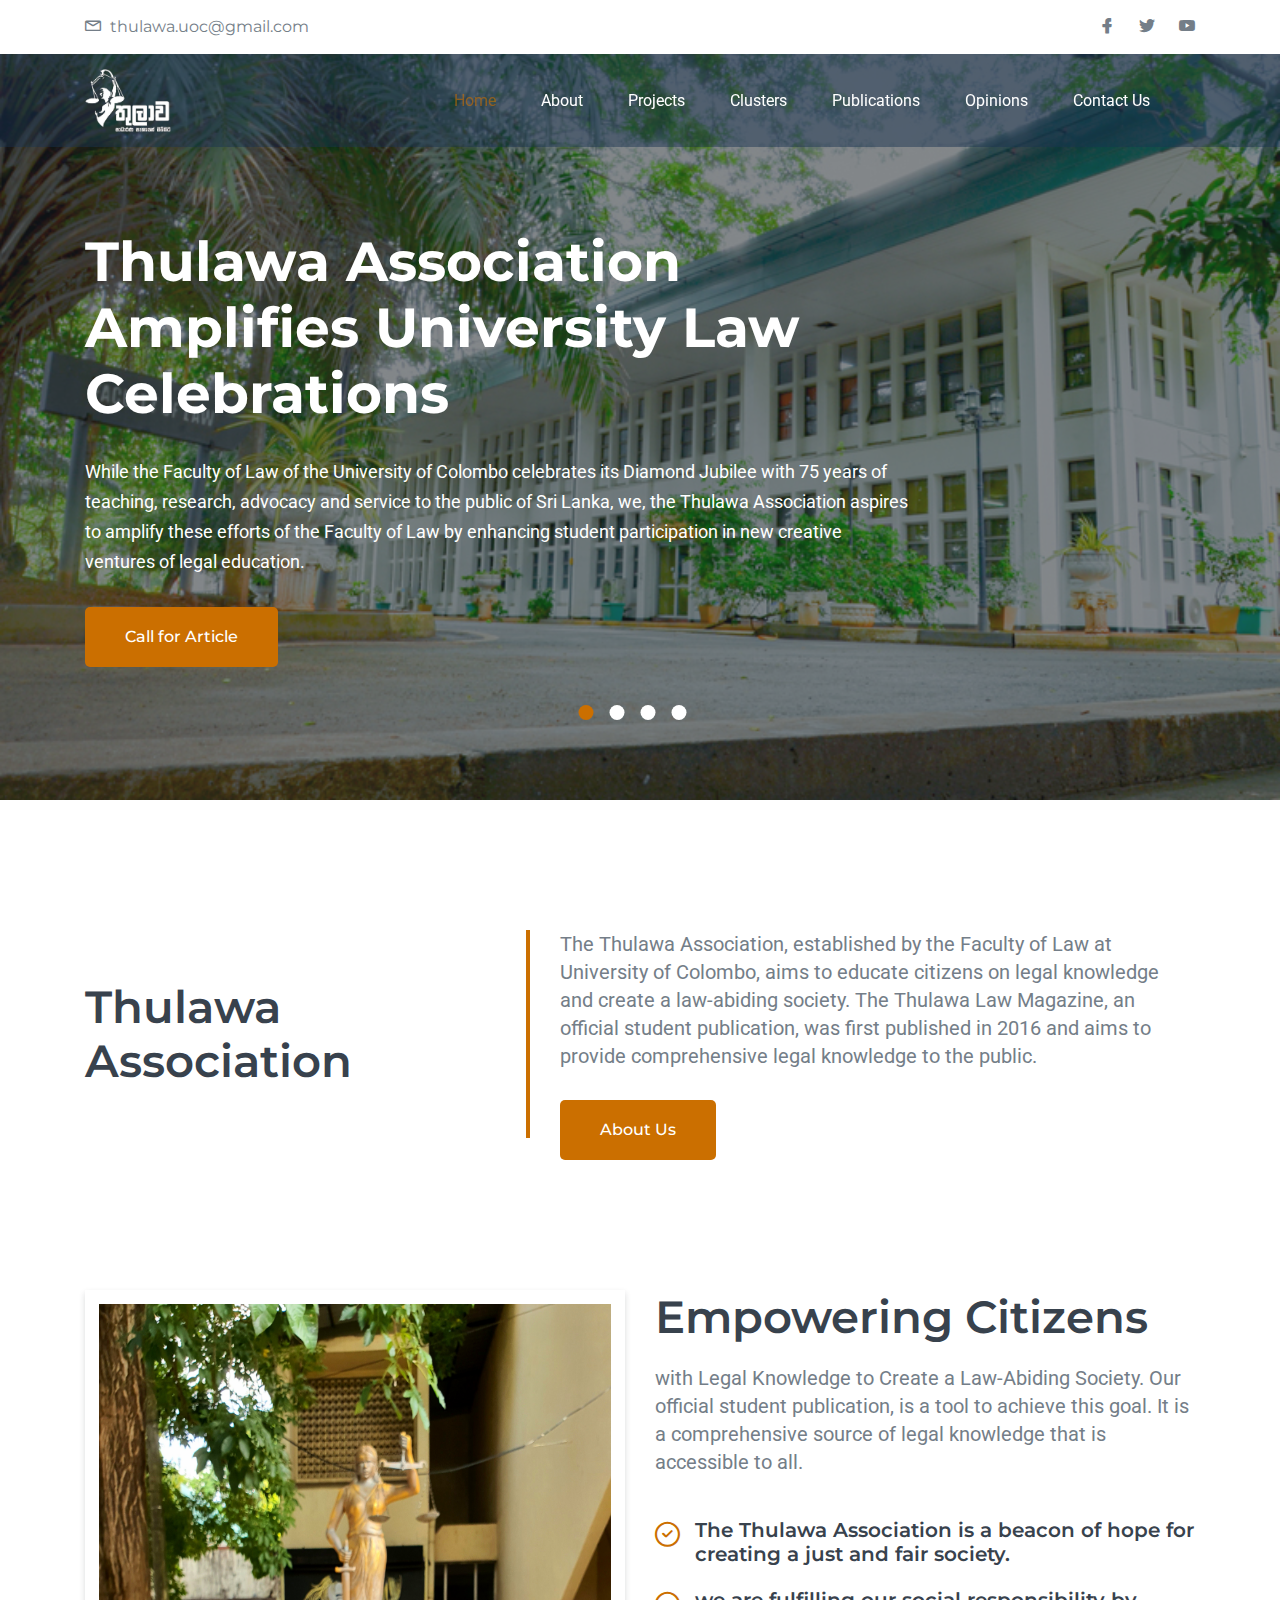
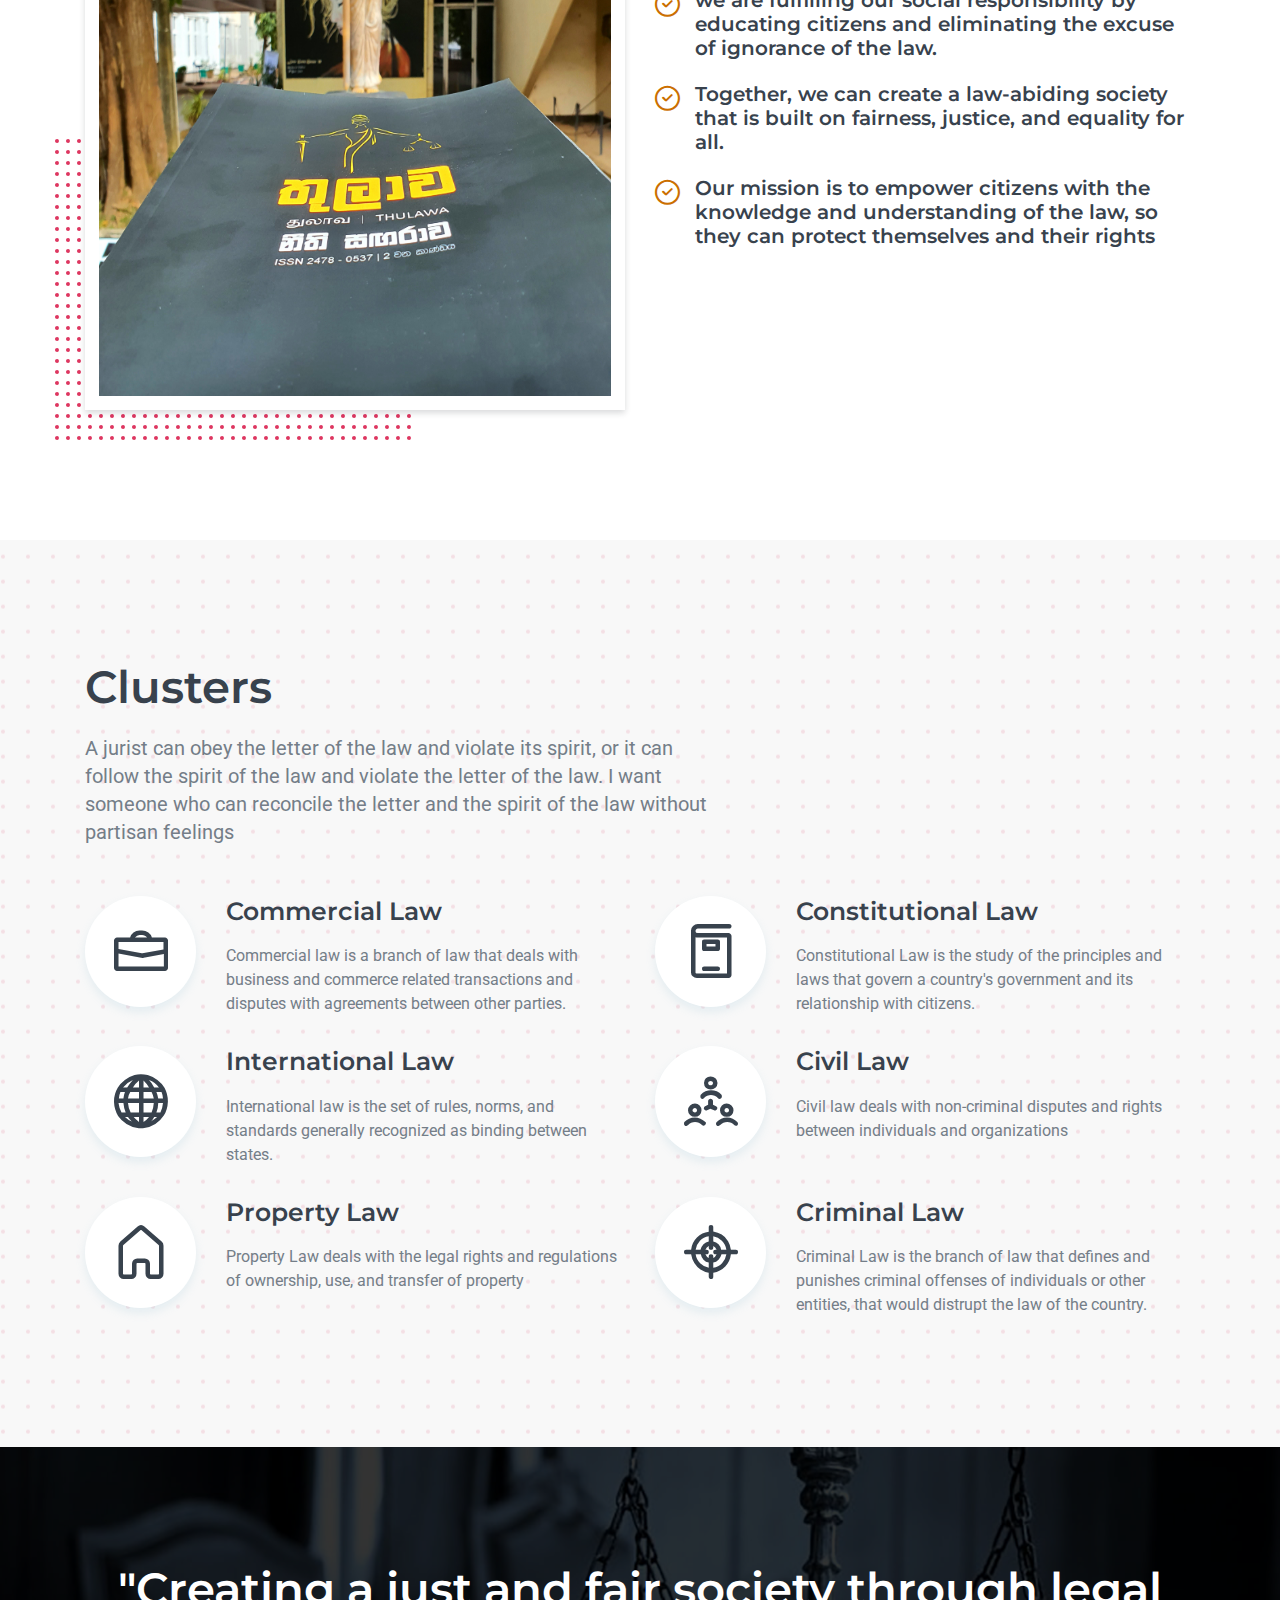
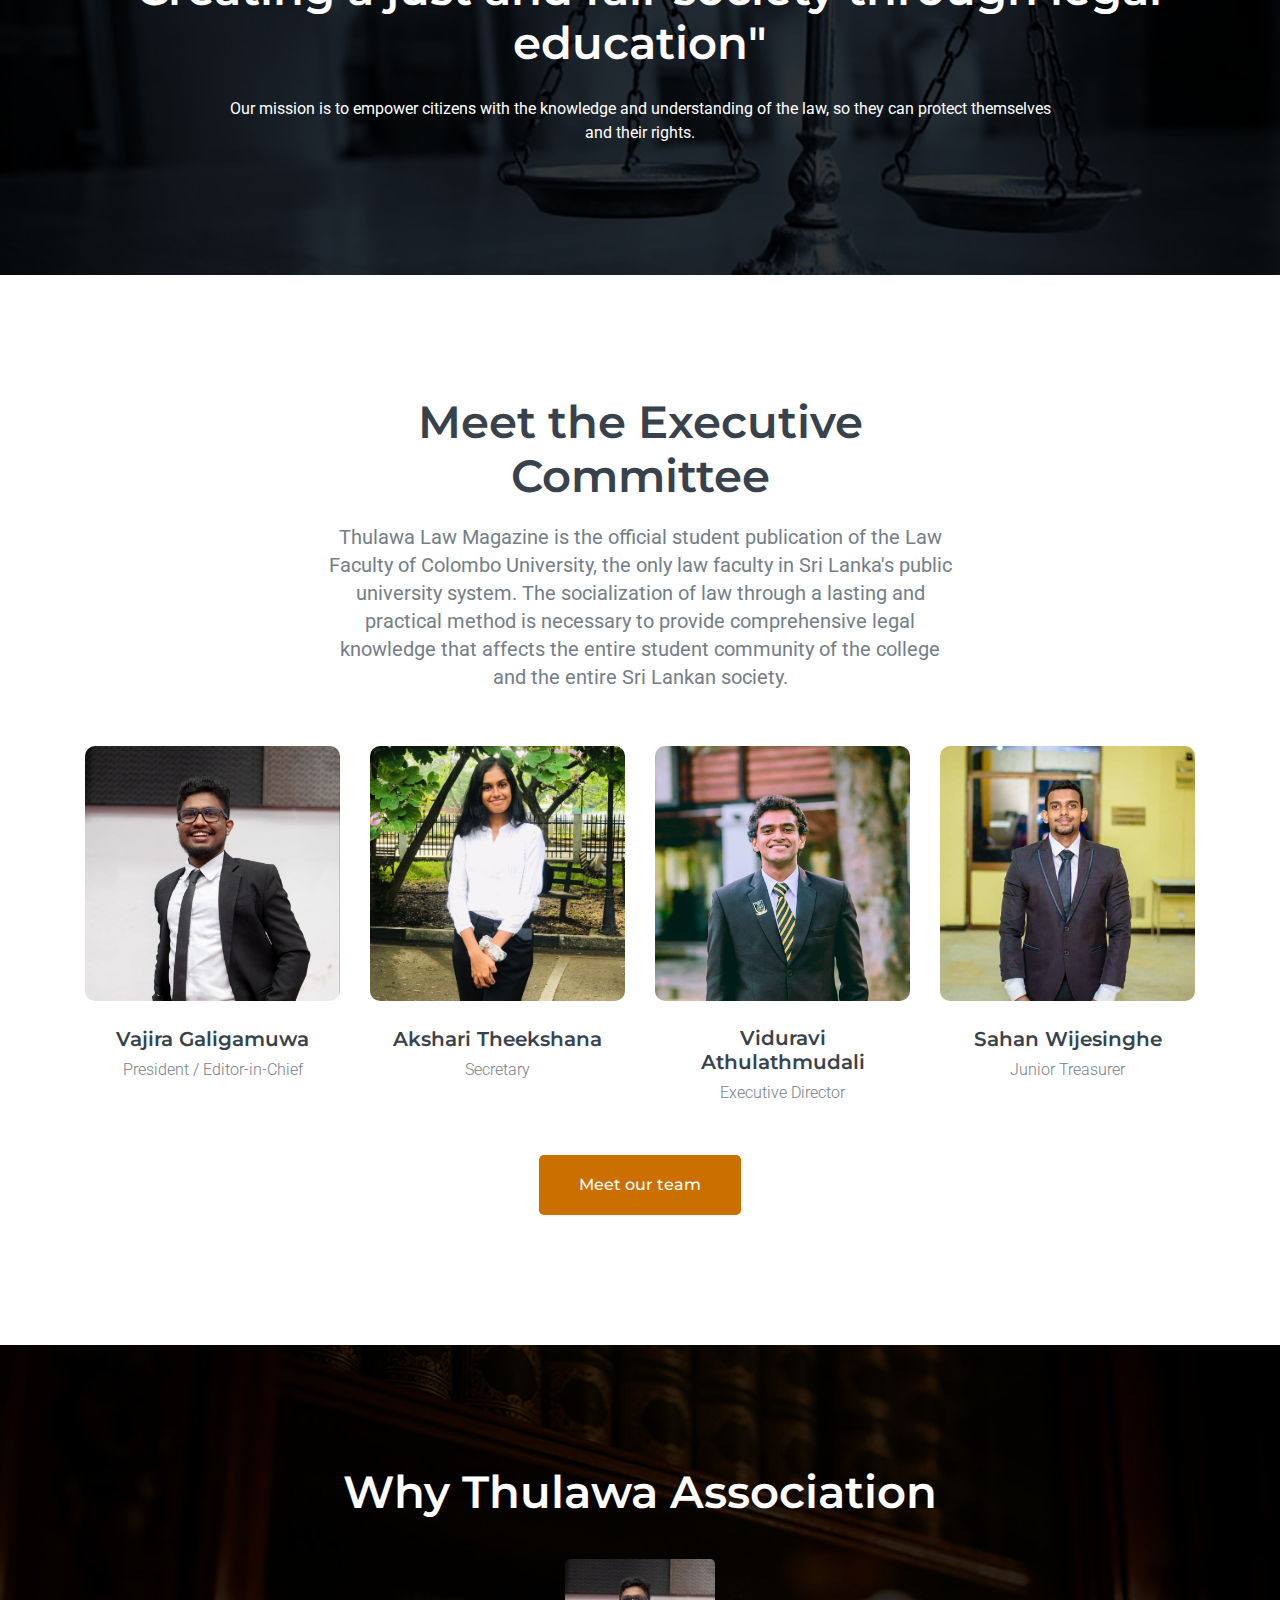
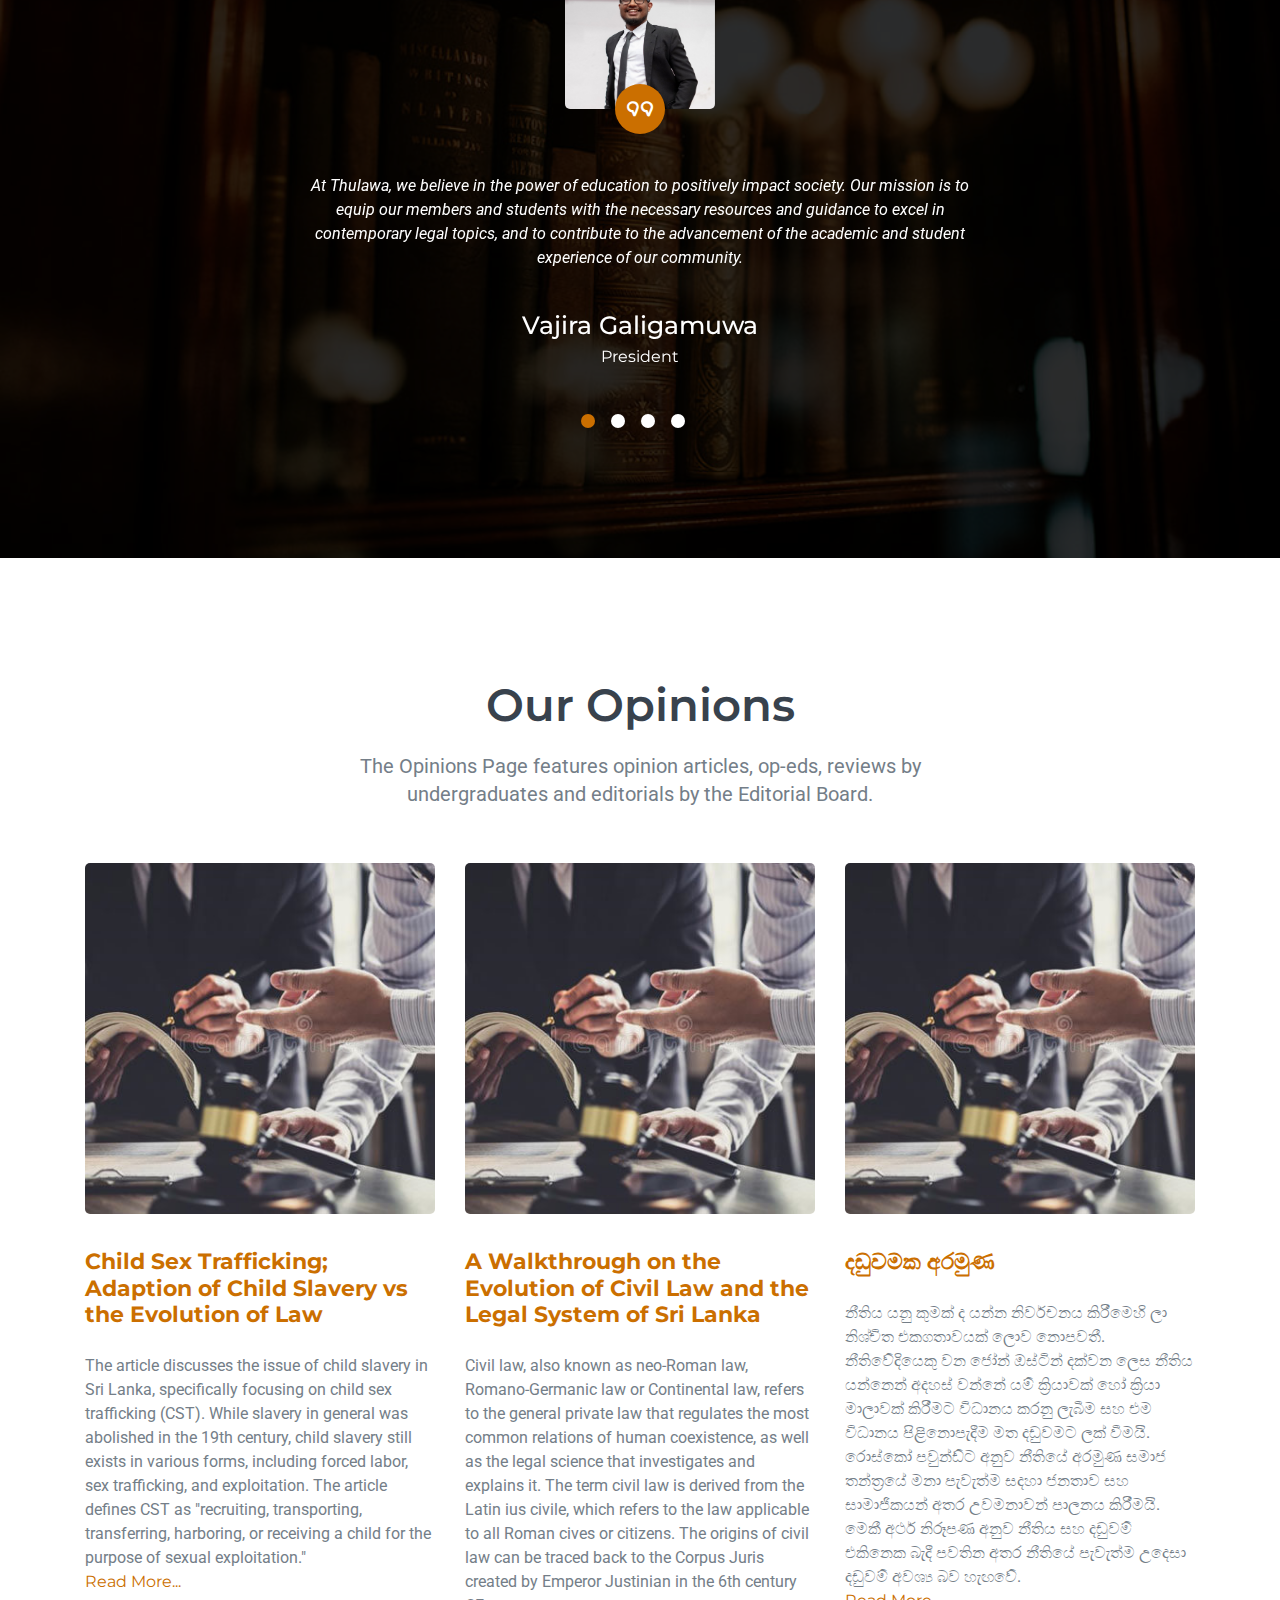
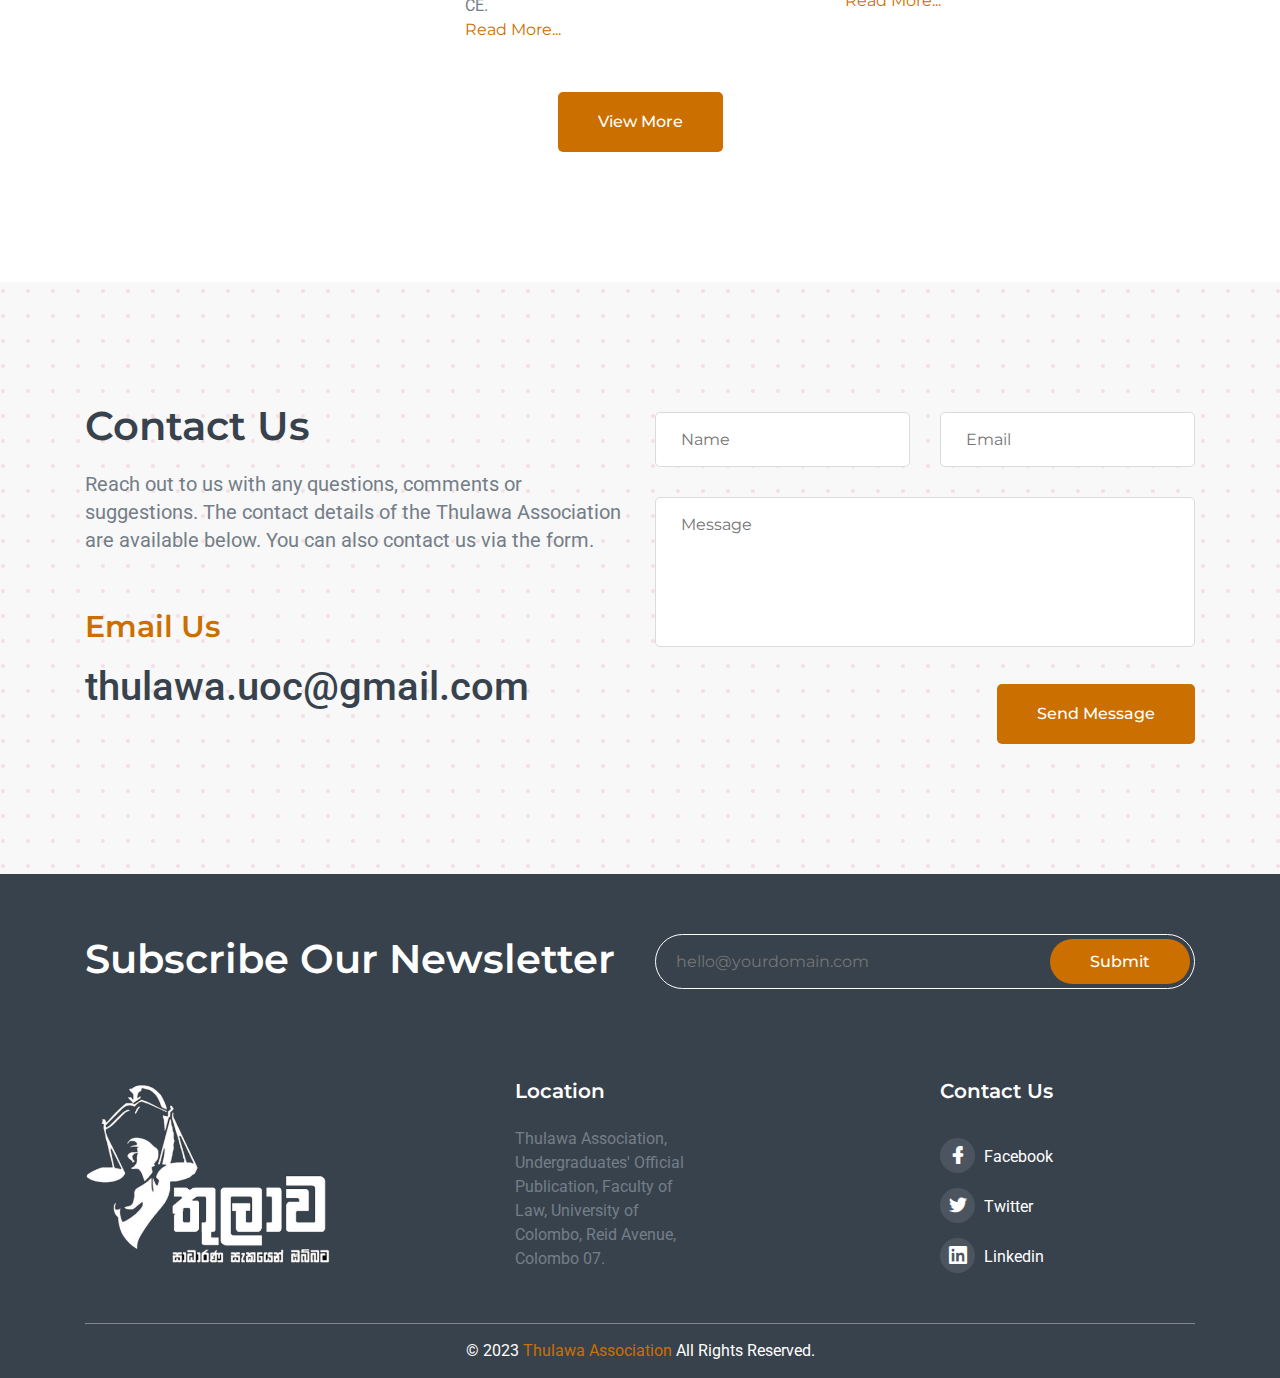
==== commit f109ec21: "Add two people to the advisory commitee" ====
--- a/index.html
+++ b/index.html
@@ -3,40 +3,40 @@
 
 <head>
     <meta charset="utf-8">
-    
+
     <!--====== Title ======-->
     <title>Thulawa Association</title>
-    
+
     <meta name="description" content="">
     <meta name="viewport" content="width=device-width, initial-scale=1">
 
     <!--====== Favicon Icon ======-->
     <link rel="shortcut icon" href="assets/images/favicon.png" type="image/png">
-        
+
     <!--====== Animate CSS ======-->
     <link rel="stylesheet" href="assets/css/animate.css">
-        
+
     <!--====== Magnific Popup CSS ======-->
     <link rel="stylesheet" href="assets/css/magnific-popup.css">
-        
+
     <!--====== Slick CSS ======-->
     <link rel="stylesheet" href="assets/css/slick.css">
-        
+
     <!--====== Line Icons CSS ======-->
     <link rel="stylesheet" href="assets/fonts/lineicons/font-css/LineIcons.css">
-        
+
     <!--====== Bootstrap CSS ======-->
     <link rel="stylesheet" href="assets/css/bootstrap.min.css">
-    
+
     <!--====== Default CSS ======-->
     <link rel="stylesheet" href="assets/css/default.css">
-    
+
     <!--====== Style CSS ======-->
     <link rel="stylesheet" href="assets/css/style.css">
 
     <link rel="stylesheet" href="assets/css/user-defined.css">
 
-<!--    import injectData.js-->
+    <!--    import injectData.js-->
     <script src="assets/js/injectData.js" type="module"></script>
 
 </head>
@@ -46,10 +46,10 @@
     <p class="browserupgrade">You are using an <strong>outdated</strong> browser. Please <a href="https://browsehappy.com/">upgrade your browser</a> to improve your experience and security.</p>
   <![endif]-->
 
-    
-    
+
+
     <!--====== HEADER PART START ======-->
-    
+
     <header class="header_area">
         <div class="header_top">
             <div class="container">
@@ -61,15 +61,17 @@
                     </div> <!-- header info -->
                     <div class="header_social d-none d-md-block">
                         <ul>
-                            <li><a href="https://www.facebook.com/thulawa"><i class="lni lni-facebook-filled"></i></a></li>
-                            <li><a href="https://twitter.com/thulawa2020"><i class="lni lni-twitter-original"></i></a></li>
+                            <li><a href="https://www.facebook.com/thulawa"><i class="lni lni-facebook-filled"></i></a>
+                            </li>
+                            <li><a href="https://twitter.com/thulawa2020"><i class="lni lni-twitter-original"></i></a>
+                            </li>
                             <li><a href="https://www.youtube.com/@thulawa-6419"><i class="lni lni-youtube"></i></a></li>
                         </ul>
                     </div> <!-- header social -->
                 </div> <!-- header top content -->
             </div> <!-- container -->
         </div> <!-- header top -->
-        
+
         <div class="header_navbar">
             <div class="container">
                 <div class="row">
@@ -78,7 +80,9 @@
                             <a class="navbar-brand" href="index.html">
                                 <img src="assets/images/logo.png" alt="Logo" style="height: 7vh; width: auto;">
                             </a>
-                            <button class="navbar-toggler" type="button" data-toggle="collapse" data-target="#navbarSupportedContent" aria-controls="navbarSupportedContent" aria-expanded="false" aria-label="Toggle navigation">
+                            <button class="navbar-toggler" type="button" data-toggle="collapse"
+                                data-target="#navbarSupportedContent" aria-controls="navbarSupportedContent"
+                                aria-expanded="false" aria-label="Toggle navigation">
                                 <span class="toggler-icon"></span>
                                 <span class="toggler-icon"></span>
                                 <span class="toggler-icon"></span>
@@ -116,63 +120,84 @@
             </div> <!-- container -->
         </div> <!-- header navbar -->
     </header>
-    
+
     <!--====== HEADER PART ENDS ======-->
-    
+
     <!--====== SLIDER PART START ======-->
 
-     <div id="home" class="header_slider slider-active">
-
-         <div class="single_slider bg_cover d-flex align-items-center" style="background-image: url(assets/images/DSC_9634.jpg)">
-             <div class="container">
-                 <div class="row">
-                     <div class="col-lg-9">
-                         <div class="slider_content">
-                             <h2 class="slider_title" data-animation="fadeInUp" data-delay="0.2s">Thulawa Association Amplifies University Law Celebrations</h2>
-                             <p data-animation="fadeInUp" data-delay="0.7s">While the Faculty of Law of the University of Colombo celebrates its Diamond Jubilee with 75 years of teaching, research, advocacy and service to the public of Sri Lanka, we, the Thulawa Association aspires to amplify these efforts of the Faculty of Law by enhancing student participation in new creative ventures of legal education.</p>
-                             <a href="./about-us.html" class="main-btn" data-animation="fadeInUp" data-delay="1.1s">Learn More</a>
-                         </div> <!-- slider content -->
-                     </div>
-                 </div> <!-- row -->
-             </div> <!-- container -->
-         </div> <!-- single slider -->
-
-        <div class="single_slider bg_cover d-flex align-items-center" style="background-image: url(assets/images/20220105_084351.jpg)">
+    <div id="home" class="header_slider slider-active">
+
+        <div class="single_slider bg_cover d-flex align-items-center"
+            style="background-image: url(assets/images/DSC_9634.jpg)">
             <div class="container">
                 <div class="row">
                     <div class="col-lg-9">
                         <div class="slider_content">
-                            <h2 class="slider_title" data-animation="fadeInUp" data-delay="0.2s">Upholding legal education in Sri Lanka</h2>
-                            <p data-animation="fadeInUp" data-delay="0.7s">The Thulawa Law Magazine, our official student publication, is a tool to achieve this goal. It is a comprehensive source of legal knowledge that is accessible to all.</p>
-                            <a href="./about-us.html" class="main-btn" data-animation="fadeInUp" data-delay="1.1s">Learn More</a>
+                            <h2 class="slider_title" data-animation="fadeInUp" data-delay="0.2s">Thulawa Association
+                                Amplifies University Law Celebrations</h2>
+                            <p data-animation="fadeInUp" data-delay="0.7s">While the Faculty of Law of the University of
+                                Colombo celebrates its Diamond Jubilee with 75 years of teaching, research, advocacy and
+                                service to the public of Sri Lanka, we, the Thulawa Association aspires to amplify these
+                                efforts of the Faculty of Law by enhancing student participation in new creative
+                                ventures of legal education.</p>
+                            <a href="./about-us.html" class="main-btn" data-animation="fadeInUp" data-delay="1.1s">Call
+                                for Article</a>
                         </div> <!-- slider content -->
                     </div>
                 </div> <!-- row -->
             </div> <!-- container -->
         </div> <!-- single slider -->
-        
-        <div class="single_slider bg_cover d-flex align-items-center" style="background-image: url(assets/images/20220105_191859.jpg)">
+
+        <div class="single_slider bg_cover d-flex align-items-center"
+            style="background-image: url(assets/images/20220105_084351.jpg)">
             <div class="container">
                 <div class="row">
                     <div class="col-lg-9">
                         <div class="slider_content">
-                            <h2 class="slider_title" data-animation="fadeInUp" data-delay="0.2s">From Sri Lanka's best legal education institute</h2>
-                            <p data-animation="fadeInUp" data-delay="0.7s">Moreover, to unite its members in friendship, and mutual understanding through organizing academic and social activities.</p>
-                            <a href="./about-us.html" class="main-btn" data-animation="fadeInUp" data-delay="1.1s">Learn More</a>
+                            <h2 class="slider_title" data-animation="fadeInUp" data-delay="0.2s">Upholding legal
+                                education in Sri Lanka</h2>
+                            <p data-animation="fadeInUp" data-delay="0.7s">The Thulawa Law Magazine, our official
+                                student publication, is a tool to achieve this goal. It is a comprehensive source of
+                                legal knowledge that is accessible to all.</p>
+                            <a href="./about-us.html" class="main-btn" data-animation="fadeInUp" data-delay="1.1s">Learn
+                                More</a>
                         </div> <!-- slider content -->
                     </div>
                 </div> <!-- row -->
             </div> <!-- container -->
         </div> <!-- single slider -->
-        
-        <div class="single_slider bg_cover d-flex align-items-center" style="background-image: url(assets/images/20220105_192141.jpg)">
+
+        <div class="single_slider bg_cover d-flex align-items-center"
+            style="background-image: url(assets/images/20220105_191859.jpg)">
             <div class="container">
                 <div class="row">
                     <div class="col-lg-9">
                         <div class="slider_content">
-                            <h2 class="slider_title" data-animation="fadeInUp" data-delay="0.2s">Movement toward utopian society</h2>
-                            <p data-animation="fadeInUp" data-delay="0.7s">Creating socially responsible legal undergraduates by way of enhancing their various skills, human values and commitment to the society, valuing free education and serving society in return, with gratitude</p>
-                            <a href="./about-us.html" class="main-btn" data-animation="fadeInUp" data-delay="1.1s">Learn More</a>
+                            <h2 class="slider_title" data-animation="fadeInUp" data-delay="0.2s">From Sri Lanka's best
+                                legal education institute</h2>
+                            <p data-animation="fadeInUp" data-delay="0.7s">Moreover, to unite its members in friendship,
+                                and mutual understanding through organizing academic and social activities.</p>
+                            <a href="./about-us.html" class="main-btn" data-animation="fadeInUp" data-delay="1.1s">Learn
+                                More</a>
+                        </div> <!-- slider content -->
+                    </div>
+                </div> <!-- row -->
+            </div> <!-- container -->
+        </div> <!-- single slider -->
+
+        <div class="single_slider bg_cover d-flex align-items-center"
+            style="background-image: url(assets/images/20220105_192141.jpg)">
+            <div class="container">
+                <div class="row">
+                    <div class="col-lg-9">
+                        <div class="slider_content">
+                            <h2 class="slider_title" data-animation="fadeInUp" data-delay="0.2s">Movement toward utopian
+                                society</h2>
+                            <p data-animation="fadeInUp" data-delay="0.7s">Creating socially responsible legal
+                                undergraduates by way of enhancing their various skills, human values and commitment to
+                                the society, valuing free education and serving society in return, with gratitude</p>
+                            <a href="./about-us.html" class="main-btn" data-animation="fadeInUp" data-delay="1.1s">Learn
+                                More</a>
                         </div> <!-- slider content -->
                     </div>
                 </div> <!-- row -->
@@ -181,7 +206,7 @@
     </div> <!-- header slider -->
 
     <!--====== SLIDER PART ENDS ======-->
-    
+
     <!--====== ABOUT PART START ======-->
 
     <section id="about" class="about_area">
@@ -195,27 +220,33 @@
                     </div>
                     <div class="col-lg-7">
                         <div class="about_law_content mt-30">
-                            <p>The Thulawa Association, established by the Faculty of Law at University of Colombo, aims to educate citizens on legal knowledge and create a law-abiding society. The Thulawa Law Magazine, an official student publication, was first published in 2016 and aims to provide comprehensive legal knowledge to the public.</p>
+                            <p>The Thulawa Association, established by the Faculty of Law at University of Colombo, aims
+                                to educate citizens on legal knowledge and create a law-abiding society. The Thulawa Law
+                                Magazine, an official student publication, was first published in 2016 and aims to
+                                provide comprehensive legal knowledge to the public.</p>
                             <a href="./about-us.html" class="main-btn">About Us</a>
                         </div> <!-- about law title -->
                     </div>
                 </div> <!-- row -->
             </div> <!-- container -->
         </div> <!-- about law area -->
-        
+
         <div class="about_hire_area pt-80 pb-130">
             <div class="container">
                 <div class="row">
                     <div class="col-lg-6">
                         <div class="about_image mt-50">
-                            <img src="assets/images/20220112_171423.jpg" alt="about" style="height: 80vh; width: auto;" />
+                            <img src="assets/images/20220112_171423.jpg" alt="about"
+                                style="height: 80vh; width: auto;" />
                         </div> <!-- about image -->
                     </div>
                     <div class="col-lg-6">
                         <div class="about_content mt-50">
                             <div class="section_title">
                                 <h3 class="title">Empowering Citizens</h3>
-                                <p>with Legal Knowledge to Create a Law-Abiding Society. Our official student publication, is a tool to achieve this goal. It is a comprehensive source of legal knowledge that is accessible to all.</p>
+                                <p>with Legal Knowledge to Create a Law-Abiding Society. Our official student
+                                    publication, is a tool to achieve this goal. It is a comprehensive source of legal
+                                    knowledge that is accessible to all.</p>
                             </div> <!-- section title -->
                             <ul class="about_list">
                                 <li class="d-flex">
@@ -223,7 +254,8 @@
                                         <i class="lni lni-checkmark-circle"></i>
                                     </div>
                                     <div class="about_list_content media-body">
-                                        <h5 class="title">The Thulawa Association is a beacon of hope for creating a just and fair society. </h5>
+                                        <h5 class="title">The Thulawa Association is a beacon of hope for creating a
+                                            just and fair society. </h5>
                                     </div>
                                 </li>
                                 <li class="d-flex">
@@ -231,7 +263,8 @@
                                         <i class="lni lni-checkmark-circle"></i>
                                     </div>
                                     <div class="about_list_content media-body">
-                                        <h5 class="title">we are fulfilling our social responsibility by educating citizens and eliminating the excuse of ignorance of the law.</h5>
+                                        <h5 class="title">we are fulfilling our social responsibility by educating
+                                            citizens and eliminating the excuse of ignorance of the law.</h5>
                                     </div>
                                 </li>
                                 <li class="d-flex">
@@ -239,7 +272,8 @@
                                         <i class="lni lni-checkmark-circle"></i>
                                     </div>
                                     <div class="about_list_content media-body">
-                                        <h5 class="title">Together, we can create a law-abiding society that is built on fairness, justice, and equality for all.</h5>
+                                        <h5 class="title">Together, we can create a law-abiding society that is built on
+                                            fairness, justice, and equality for all.</h5>
                                     </div>
                                 </li>
                                 <li class="d-flex">
@@ -247,7 +281,9 @@
                                         <i class="lni lni-checkmark-circle"></i>
                                     </div>
                                     <div class="about_list_content media-body">
-                                        <h5 class="title">Our mission is to empower citizens with the knowledge and understanding of the law, so they can protect themselves and their rights</h5>
+                                        <h5 class="title">Our mission is to empower citizens with the knowledge and
+                                            understanding of the law, so they can protect themselves and their rights
+                                        </h5>
                                     </div>
                                 </li>
 
@@ -260,7 +296,7 @@
     </section>
 
     <!--====== ABOUT PART ENDS ======-->
-    
+
     <!--====== PRACTICE PART START ======-->
 
     <section id="clusters" class="practice_area gray-bg pt-120 pb-130">
@@ -269,7 +305,9 @@
                 <div class="col-lg-7">
                     <div class="section_title pb-20">
                         <h3 class="title">Clusters</h3>
-                        <p>A jurist can obey the letter of the law and violate its spirit, or it can follow the spirit of the law and violate the letter of the law. I want someone who can reconcile the letter and the spirit of the law without partisan feelings</p>
+                        <p>A jurist can obey the letter of the law and violate its spirit, or it can follow the spirit
+                            of the law and violate the letter of the law. I want someone who can reconcile the letter
+                            and the spirit of the law without partisan feelings</p>
                     </div> <!-- section title -->
                 </div>
             </div> <!-- row -->
@@ -281,7 +319,8 @@
                         </div>
                         <div class="practice_content media-body">
                             <h4 class="practice_title"><a href="#">Commercial Law</a></h4>
-                            <p>Commercial law is a branch of law that deals with business and commerce related transactions and disputes with agreements between other parties.</p>
+                            <p>Commercial law is a branch of law that deals with business and commerce related
+                                transactions and disputes with agreements between other parties.</p>
                         </div>
                     </div> <!-- single practice -->
                 </div>
@@ -292,7 +331,8 @@
                         </div>
                         <div class="practice_content media-body">
                             <h4 class="practice_title"><a href="#">Constitutional Law</a></h4>
-                            <p>Constitutional Law is the study of the principles and laws that govern a country's government and its relationship with citizens.</p>
+                            <p>Constitutional Law is the study of the principles and laws that govern a country's
+                                government and its relationship with citizens.</p>
                         </div>
                     </div> <!-- single practice -->
                 </div>
@@ -303,7 +343,8 @@
                         </div>
                         <div class="practice_content media-body">
                             <h4 class="practice_title"><a href="#">International Law</a></h4>
-                            <p>International law is the set of rules, norms, and standards generally recognized as binding between states.</p>
+                            <p>International law is the set of rules, norms, and standards generally recognized as
+                                binding between states.</p>
                         </div>
                     </div> <!-- single practice -->
                 </div>
@@ -314,7 +355,8 @@
                         </div>
                         <div class="practice_content media-body">
                             <h4 class="practice_title"><a href="#">Civil Law</a></h4>
-                            <p>Civil law deals with non-criminal disputes and rights between individuals and organizations</p>
+                            <p>Civil law deals with non-criminal disputes and rights between individuals and
+                                organizations</p>
                         </div>
                     </div> <!-- single practice -->
                 </div>
@@ -325,7 +367,8 @@
                         </div>
                         <div class="practice_content media-body">
                             <h4 class="practice_title"><a href="#">Property Law</a></h4>
-                            <p>Property Law deals with the legal rights and regulations of ownership, use, and transfer of property</p>
+                            <p>Property Law deals with the legal rights and regulations of ownership, use, and transfer
+                                of property</p>
                         </div>
                     </div> <!-- single practice -->
                 </div>
@@ -336,7 +379,8 @@
                         </div>
                         <div class="practice_content media-body">
                             <h4 class="practice_title"><a href="#">Criminal Law</a></h4>
-                            <p>Criminal Law is the branch of law that defines and punishes criminal offenses of individuals or other entities, that would distrupt the law of the country.</p>
+                            <p>Criminal Law is the branch of law that defines and punishes criminal offenses of
+                                individuals or other entities, that would distrupt the law of the country.</p>
                         </div>
                     </div> <!-- single practice -->
                 </div>
@@ -345,16 +389,18 @@
     </section>
 
     <!--====== PRACTICE PART ENDS ======-->
-    
+
     <!--====== CALL TO ACTION PART START ======-->
 
-    <section class="call_action_area pt-115 pb-130 bg_cover" style="background-image: url(assets/images/call_action.jpg)">
+    <section class="call_action_area pt-115 pb-130 bg_cover"
+        style="background-image: url(assets/images/call_action.jpg)">
         <div class="container">
             <div class="row justify-content-center">
                 <div class="col-lg-12">
                     <div class="call_action_content text-center">
                         <h3 class="action_title">"Creating a just and fair society through legal education"</h3>
-                        <p>Our mission is to empower citizens with the knowledge and understanding of the law, so they can protect themselves and their rights.</p>
+                        <p>Our mission is to empower citizens with the knowledge and understanding of the law, so they
+                            can protect themselves and their rights.</p>
                     </div> <!-- call action content -->
                 </div>
             </div> <!-- row -->
@@ -362,7 +408,7 @@
     </section>
 
     <!--====== CALL TO ACTION PART ENDS ======-->
-    
+
     <!--====== OUR LAWYER PART START ======-->
 
     <section id="team" class="our_lawyer_area pt-120 pb-130">
@@ -371,7 +417,11 @@
                 <div class="col-lg-7">
                     <div class="section_title text-center pb-25">
                         <h3 class="title">Meet the Executive Committee</h3>
-                        <p>Thulawa Law Magazine is the official student publication of the Law Faculty of Colombo University, the only law faculty in Sri Lanka's public university system. The socialization of law through a lasting and practical method is necessary to provide comprehensive legal knowledge that affects the entire student community of the college and the entire Sri Lankan society. </p>
+                        <p>Thulawa Law Magazine is the official student publication of the Law Faculty of Colombo
+                            University, the only law faculty in Sri Lanka's public university system. The socialization
+                            of law through a lasting and practical method is necessary to provide comprehensive legal
+                            knowledge that affects the entire student community of the college and the entire Sri Lankan
+                            society. </p>
                     </div> <!-- section title -->
                 </div>
             </div> <!-- row -->
@@ -379,7 +429,8 @@
                 <div class="col-lg-3 col-sm-6">
                     <div class="single_lawyer mt-30 text-center">
                         <div class="lawyer_image">
-                            <img src="assets/images/Exco/Vajira-Galigamuwa.jpg" alt="lawyer" style="height: 255px; width:255px; object-fit:cover">
+                            <img src="assets/images/Exco/Vajira-Galigamuwa.jpg" alt="lawyer"
+                                style="height: 255px; width:255px; object-fit:cover">
                             <ul class="social">
                                 <li><a href="#"><i class="lni lni-facebook-filled"></i></a></li>
                                 <li><a href="#"><i class="lni lni-twitter-original"></i></a></li>
@@ -396,8 +447,9 @@
                 <div class="col-lg-3 col-sm-6">
                     <div class="single_lawyer mt-30 text-center">
                         <div class="lawyer_image">
-                            <img src="assets/images/Exco/Theekshana.jpg " alt="lawyer" style="height: 255px; width:255px; object-fit:cover">
-                            
+                            <img src="assets/images/Exco/Theekshana.jpg " alt="lawyer"
+                                style="height: 255px; width:255px; object-fit:cover">
+
                             <ul class="social">
                                 <li><a href="#"><i class="lni lni-facebook-filled"></i></a></li>
                                 <li><a href="#"><i class="lni lni-twitter-original"></i></a></li>
@@ -414,8 +466,9 @@
                 <div class="col-lg-3 col-sm-6">
                     <div class="single_lawyer mt-30 text-center">
                         <div class="lawyer_image">
-                            <img src="assets/images/Exco/Viduravi-Athulathmudali.jpg" alt="lawyer" style="height: 255px; width:255px; object-fit:cover">
-                            
+                            <img src="assets/images/Exco/Viduravi-Athulathmudali.jpg" alt="lawyer"
+                                style="height: 255px; width:255px; object-fit:cover">
+
                             <ul class="social">
                                 <li><a href="#"><i class="lni lni-facebook-filled"></i></a></li>
                                 <li><a href="#"><i class="lni lni-twitter-original"></i></a></li>
@@ -432,8 +485,9 @@
                 <div class="col-lg-3 col-sm-6">
                     <div class="single_lawyer mt-30 text-center">
                         <div class="lawyer_image">
-                            <img src="assets/images/Exco/Sahan-Wijesinghe.jpg" alt="lawyer" style="height: 255px; width:255px; object-fit:cover">
-                            
+                            <img src="assets/images/Exco/Sahan-Wijesinghe.jpg" alt="lawyer"
+                                style="height: 255px; width:255px; object-fit:cover">
+
                             <ul class="social">
                                 <li><a href="#"><i class="lni lni-facebook-filled"></i></a></li>
                                 <li><a href="#"><i class="lni lni-twitter-original"></i></a></li>
@@ -459,10 +513,11 @@
     </section>
 
     <!--====== OUR LAWYER PART ENDS ======-->
-    
+
     <!--====== TESTIMONIAL PART START ======-->
 
-    <section id="testimonial" class="testimonial_area bg_cover pt-120 pb-130" style="background-image: url(assets/images/testimonial.jpg)">
+    <section id="testimonial" class="testimonial_area bg_cover pt-120 pb-130"
+        style="background-image: url(assets/images/testimonial.jpg)">
         <div class="container">
             <div class="row justify-content-center">
                 <div class="col-lg-7">
@@ -476,55 +531,72 @@
                     <div class="testimonial_active">
                         <div class="single_testimonial pt-10 text-center">
                             <div class="testimonial_image">
-                                <img src="assets/images/Exco/Vajira-Galigamuwa.jpg" alt="author" style="height: 150px; width:150px; object-fit:cover">
+                                <img src="assets/images/Exco/Vajira-Galigamuwa.jpg" alt="author"
+                                    style="height: 150px; width:150px; object-fit:cover">
                                 <div class="quota">
                                     <i class="lni lni-quotation"></i>
                                 </div>
                             </div>
                             <div class="testimonial_content">
-                                <p>At Thulawa, we believe in the power of education to positively impact society. Our mission is to equip our members and students with the necessary resources and guidance to excel in contemporary legal topics, and to contribute to the advancement of the academic and student experience of our community.</p>
-                                
+                                <p>At Thulawa, we believe in the power of education to positively impact society. Our
+                                    mission is to equip our members and students with the necessary resources and
+                                    guidance to excel in contemporary legal topics, and to contribute to the advancement
+                                    of the academic and student experience of our community.</p>
+
                                 <h5 class="author_name">Vajira Galigamuwa</h5>
                                 <span>President</span>
                             </div>
                         </div> <!-- testimonial content -->
                         <div class="single_testimonial pt-30 text-center">
                             <div class="testimonial_image">
-                                <img src="assets/images/Exco/Theekshana.jpg" alt="author" style="height: 150px; width:150px; object-fit:cover">
+                                <img src="assets/images/Exco/Theekshana.jpg" alt="author"
+                                    style="height: 150px; width:150px; object-fit:cover">
                                 <div class="quota">
                                     <i class="lni lni-quotation"></i>
                                 </div>
                             </div>
                             <div class="testimonial_content">
-                                <p>Thulawa is committed to providing a comprehensive legal education to our members and students. We strive to create a platform that fosters intellectual exchange and professional growth in the field of Law. Our aim is to equip our members with the necessary resources and guidance to excel in contemporary legal topics and contribute to society.</p>
-                                
+                                <p>Thulawa is committed to providing a comprehensive legal education to our members and
+                                    students. We strive to create a platform that fosters intellectual exchange and
+                                    professional growth in the field of Law. Our aim is to equip our members with the
+                                    necessary resources and guidance to excel in contemporary legal topics and
+                                    contribute to society.</p>
+
                                 <h5 class="author_name">Akshari Theekshana</h5>
                                 <span>Secretary</span>
                             </div>
                         </div> <!-- testimonial content -->
                         <div class="single_testimonial pt-30 text-center">
                             <div class="testimonial_image">
-                                <img src="assets/images/Exco/Viduravi-Athulathmudali.jpg" alt="author" style="height: 150px; width:150px; object-fit:cover">
+                                <img src="assets/images/Exco/Viduravi-Athulathmudali.jpg" alt="author"
+                                    style="height: 150px; width:150px; object-fit:cover">
                                 <div class="quota">
                                     <i class="lni lni-quotation"></i>
                                 </div>
                             </div>
                             <div class="testimonial_content">
-                                <p>Thulawa is dedicated to enhancing the academic and student experience of our members and students. We strive to provide a comprehensive legal education that equips our members with the necessary resources and guidance to excel in contemporary legal topics.</p>
-                                
+                                <p>Thulawa is dedicated to enhancing the academic and student experience of our members
+                                    and students. We strive to provide a comprehensive legal education that equips our
+                                    members with the necessary resources and guidance to excel in contemporary legal
+                                    topics.</p>
+
                                 <h5 class="author_name">Viduravi Athulathmudali</h5>
                                 <span>Executive Director</span>
                             </div>
                         </div> <!-- testimonial content -->
                         <div class="single_testimonial pt-30 text-center">
                             <div class="testimonial_image">
-                                <img src="assets/images/Exco/Sahan-Wijesinghe.jpg" alt="author" style="height: 150px; width:150px; object-fit:cover">
+                                <img src="assets/images/Exco/Sahan-Wijesinghe.jpg" alt="author"
+                                    style="height: 150px; width:150px; object-fit:cover">
                                 <div class="quota">
                                     <i class="lni lni-quotation"></i>
                                 </div>
                             </div>
                             <div class="testimonial_content">
-                                <p>Our organization is led by a dedicated Executive Committee, elected each year from among the fourth year undergraduates of the Faculty of Law of the University of Colombo. Together, we work tirelessly to ensure that Thulawa remains a dynamic and relevant organization that meets the needs of our members and students.</p>
+                                <p>Our organization is led by a dedicated Executive Committee, elected each year from
+                                    among the fourth year undergraduates of the Faculty of Law of the University of
+                                    Colombo. Together, we work tirelessly to ensure that Thulawa remains a dynamic and
+                                    relevant organization that meets the needs of our members and students.</p>
 
                                 <h5 class="author_name">Sahan Wijesinghe</h5>
                                 <span>Junior Treasurer</span>
@@ -537,7 +609,7 @@
     </section>
 
     <!--====== TESTIMONIAL PART ENDS ======-->
-    
+
     <!--====== BLOG PART START ======-->
 
     <section id="blog" class="blog_area pt-120 pb-130">
@@ -546,7 +618,8 @@
                 <div class="col-lg-7">
                     <div class="section_title text-center pb-25">
                         <h3 class="title">Our Opinions</h3>
-                        <p>The Opinions Page features opinion articles, op-eds, reviews by undergraduates and editorials by the Editorial Board.</p>
+                        <p>The Opinions Page features opinion articles, op-eds, reviews by undergraduates and editorials
+                            by the Editorial Board.</p>
                     </div> <!-- section title -->
                 </div>
             </div> <!-- row -->
@@ -563,7 +636,7 @@
     </section>
 
     <!--====== BLOG PART ENDS ======-->
-    
+
     <!--====== CONTACT PART START ======-->
 
     <section id="contact" class="contact_area pt-80 pb-130 gray-bg">
@@ -573,7 +646,8 @@
                     <div class="contact_content mt-40">
                         <div class="section_title pb-25">
                             <h3 class="title">Contact Us</h3>
-                            <p>Reach out to us with any questions, comments or suggestions. The contact details of the Thulawa Association are available below. You can also contact us via the form.</p>
+                            <p>Reach out to us with any questions, comments or suggestions. The contact details of the
+                                Thulawa Association are available below. You can also contact us via the form.</p>
                         </div> <!-- section title -->
                         <div class="contact_info">
                             <h5 class="info_title">Email Us</h5>
@@ -615,33 +689,33 @@
     </section>
 
     <!--====== CONTACT PART ENDS ======-->
-    
+
     <!--====== BRAND PART START ======-->
 
-<!--    <section id="brand" class="brand_area text-center pt-100 pb-130">-->
-<!--        <div class="container">-->
-<!--            <div class="brand_wrapper d-flex flex-wrap align-items-center justify-content-center justify-content-lg-between">-->
-<!--                <div class="single_brand">-->
-<!--                    <img src="assets/images/brand-1.png" alt="brand">-->
-<!--                </div> &lt;!&ndash; single brand &ndash;&gt;-->
-<!--                <div class="single_brand">-->
-<!--                    <img src="assets/images/brand-2.png" alt="brand">-->
-<!--                </div> &lt;!&ndash; single brand &ndash;&gt;-->
-<!--                <div class="single_brand">-->
-<!--                    <img src="assets/images/brand-3.png" alt="brand">-->
-<!--                </div> &lt;!&ndash; single brand &ndash;&gt;-->
-<!--                <div class="single_brand">-->
-<!--                    <img src="assets/images/brand-4.png" alt="brand">-->
-<!--                </div> &lt;!&ndash; single brand &ndash;&gt;-->
-<!--                <div class="single_brand">-->
-<!--                    <img src="assets/images/brand-5.png" alt="brand">-->
-<!--                </div> &lt;!&ndash; single brand &ndash;&gt;-->
-<!--            </div> &lt;!&ndash; brand wrapper &ndash;&gt;-->
-<!--        </div> &lt;!&ndash; container &ndash;&gt;-->
-<!--    </section>-->
+    <!--    <section id="brand" class="brand_area text-center pt-100 pb-130">-->
+    <!--        <div class="container">-->
+    <!--            <div class="brand_wrapper d-flex flex-wrap align-items-center justify-content-center justify-content-lg-between">-->
+    <!--                <div class="single_brand">-->
+    <!--                    <img src="assets/images/brand-1.png" alt="brand">-->
+    <!--                </div> &lt;!&ndash; single brand &ndash;&gt;-->
+    <!--                <div class="single_brand">-->
+    <!--                    <img src="assets/images/brand-2.png" alt="brand">-->
+    <!--                </div> &lt;!&ndash; single brand &ndash;&gt;-->
+    <!--                <div class="single_brand">-->
+    <!--                    <img src="assets/images/brand-3.png" alt="brand">-->
+    <!--                </div> &lt;!&ndash; single brand &ndash;&gt;-->
+    <!--                <div class="single_brand">-->
+    <!--                    <img src="assets/images/brand-4.png" alt="brand">-->
+    <!--                </div> &lt;!&ndash; single brand &ndash;&gt;-->
+    <!--                <div class="single_brand">-->
+    <!--                    <img src="assets/images/brand-5.png" alt="brand">-->
+    <!--                </div> &lt;!&ndash; single brand &ndash;&gt;-->
+    <!--            </div> &lt;!&ndash; brand wrapper &ndash;&gt;-->
+    <!--        </div> &lt;!&ndash; container &ndash;&gt;-->
+    <!--    </section>-->
 
     <!--====== BRAND PART ENDS ======-->
-    
+
     <!--====== FOOTER PART START ======-->
 
     <footer id="footer" class="footer_area">
@@ -664,7 +738,7 @@
                 </div> <!-- row -->
             </div> <!-- container -->
         </div> <!-- container -->
-        
+
         <div class="footer_widget pt-15 pb-50">
             <div class="container">
                 <div class="row">
@@ -701,7 +775,7 @@
                 </div> <!-- row -->
             </div> <!-- container -->
         </div> <!-- footer widget -->
-        
+
         <div class="footer_copyright">
             <div class="container">
                 <div class="copyright">
@@ -712,16 +786,16 @@
     </footer>
 
     <!--====== FOOTER PART ENDS ======-->
-    
+
     <!--====== BACK TOP TOP PART START ======-->
 
     <a href="#" class="back-to-top"><i class="lni lni-chevron-up"></i></a>
 
     <!--====== BACK TOP TOP PART ENDS ======-->
-    
+
     <!--====== PART START ======-->
 
-<!--
+    <!--
     <section class="">
         <div class="container">
             <div class="row">
@@ -741,24 +815,24 @@
     <!--====== Jquery js ======-->
     <script src="assets/js/vendor/jquery-1.12.4.min.js"></script>
     <script src="assets/js/vendor/modernizr-3.7.1.min.js"></script>
-    
+
     <!--====== Bootstrap js ======-->
     <script src="assets/js/popper.min.js"></script>
     <script src="assets/js/bootstrap.min.js"></script>
-    
+
     <!--====== Slick js ======-->
     <script src="assets/js/slick.min.js"></script>
-    
+
     <!--====== Scrolling Nav js ======-->
     <script src="assets/js/jquery.easing.min.js"></script>
     <script src="assets/js/scrolling-nav.js"></script>
-    
+
     <!--====== Ajax Contact js ======-->
     <script src="assets/js/ajax-contact.js"></script>
-    
+
     <!--====== Main js ======-->
     <script src="assets/js/main.js"></script>
-    
+
 </body>
 
-</html>
+</html>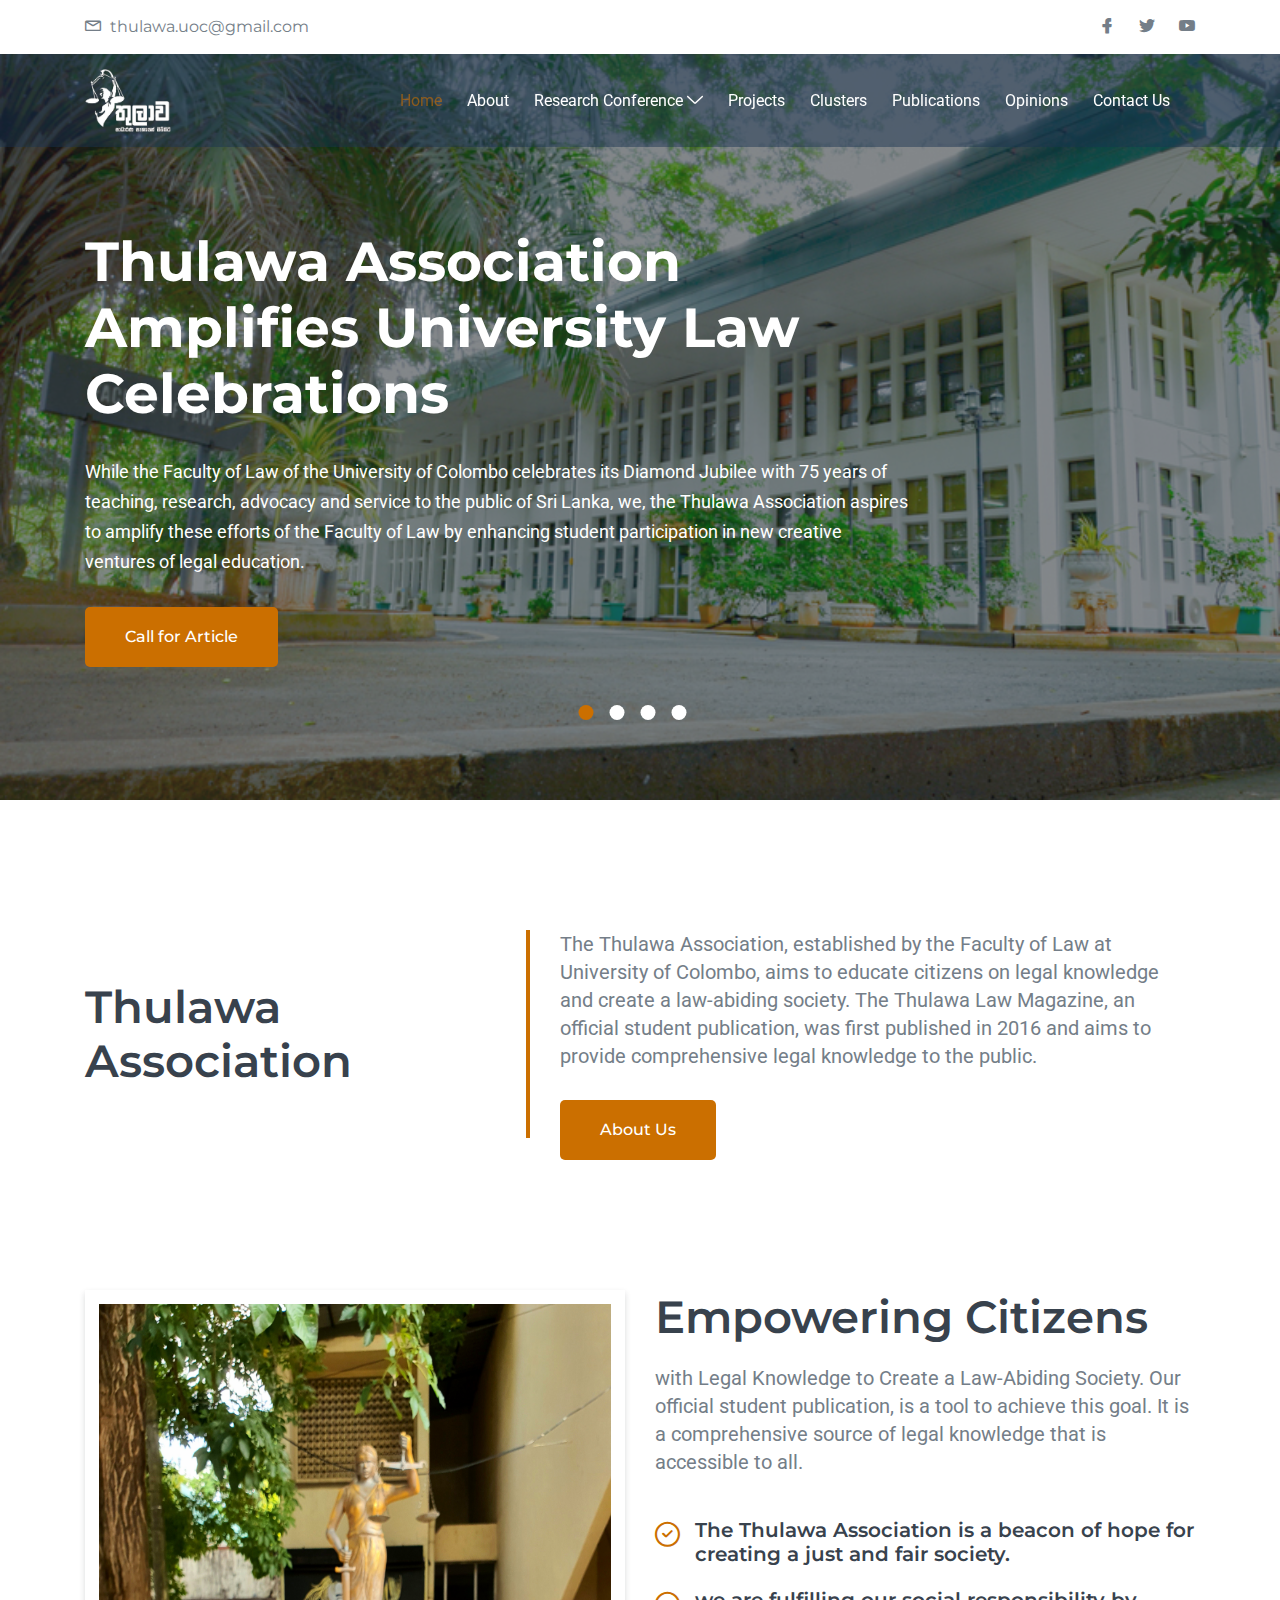
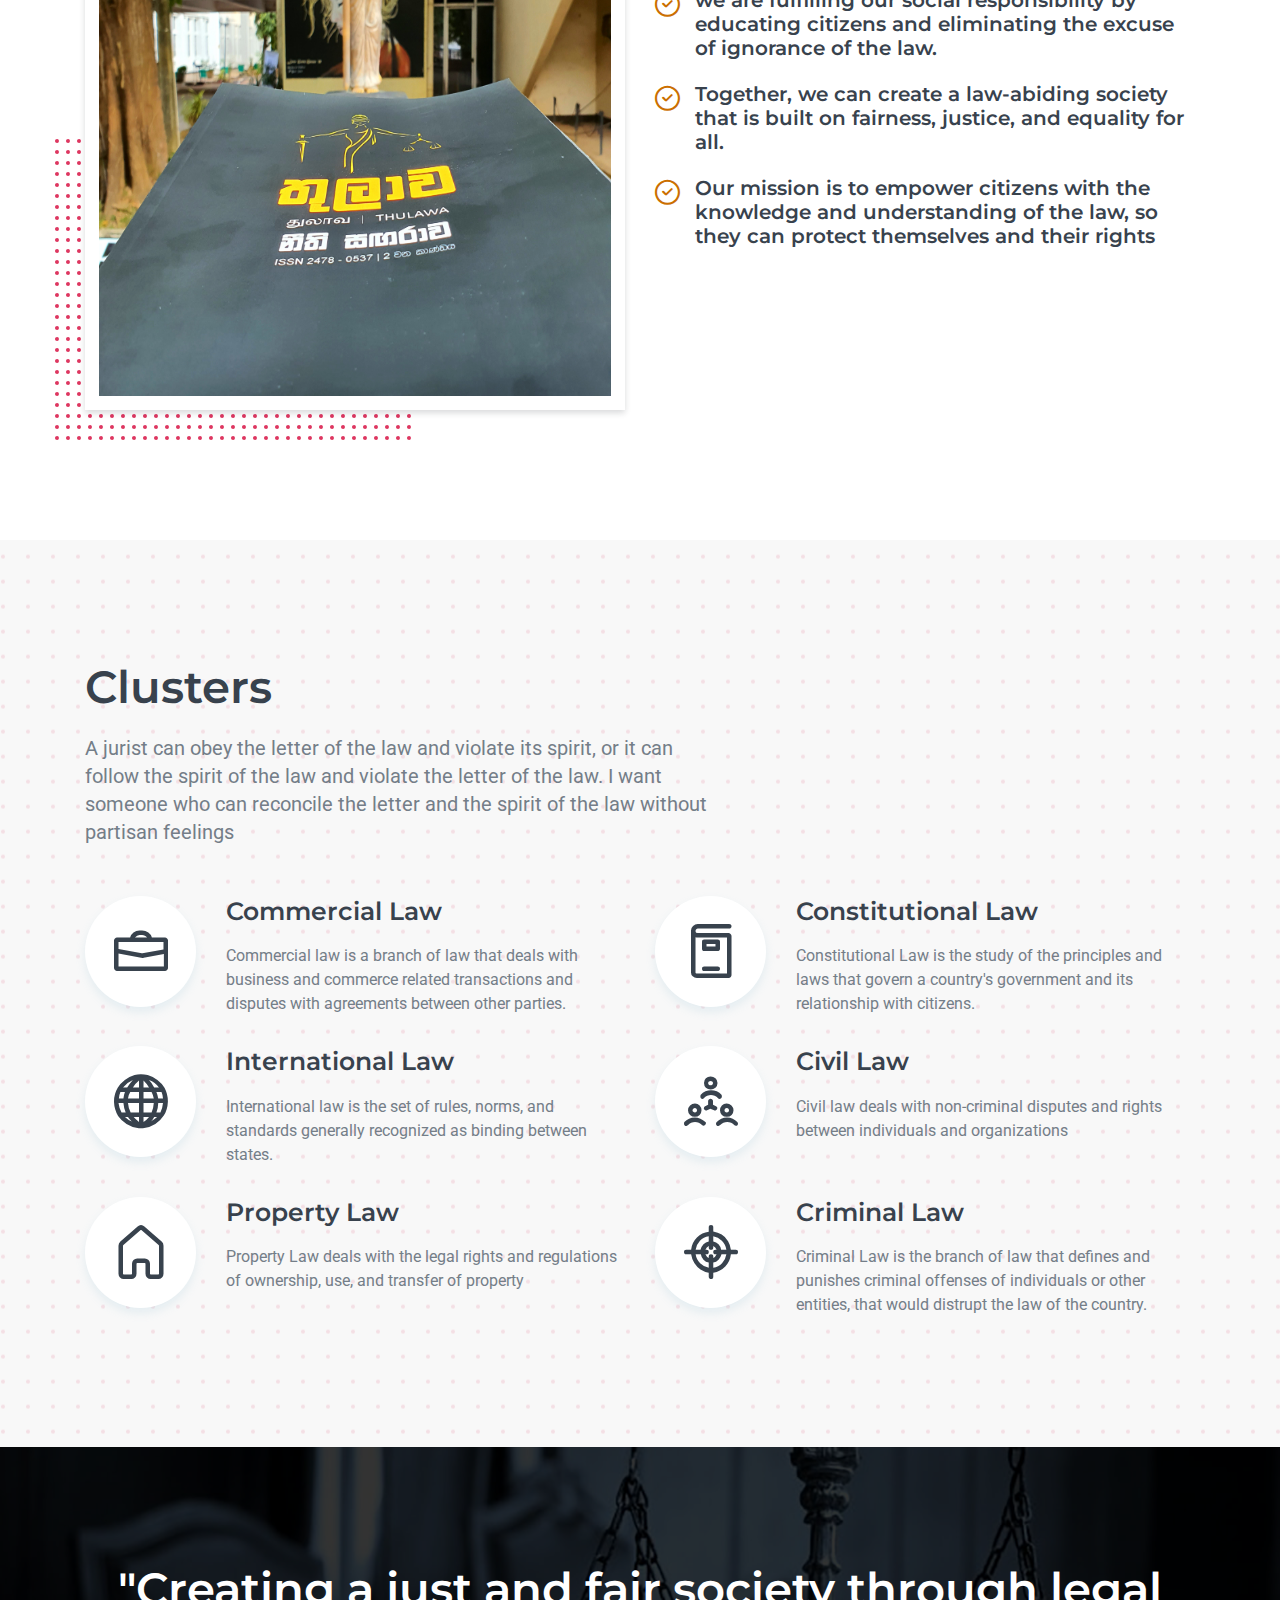
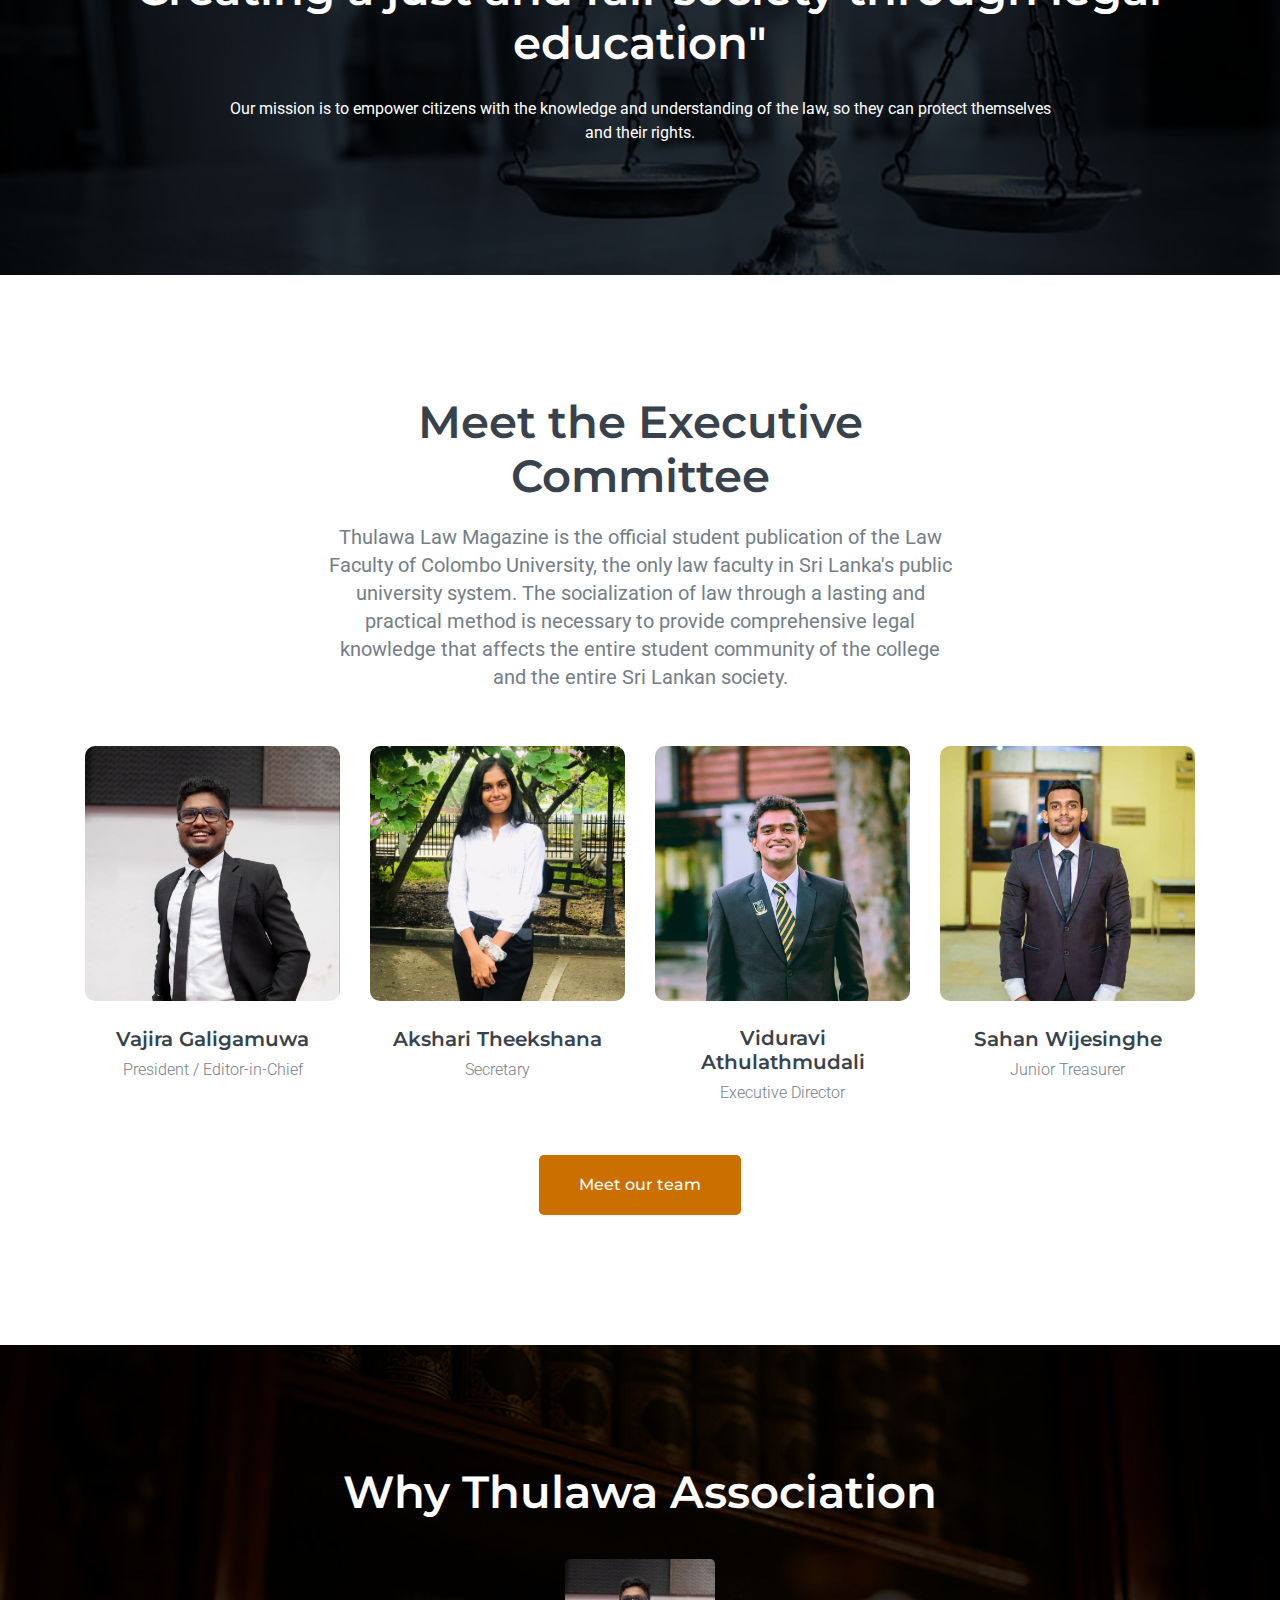
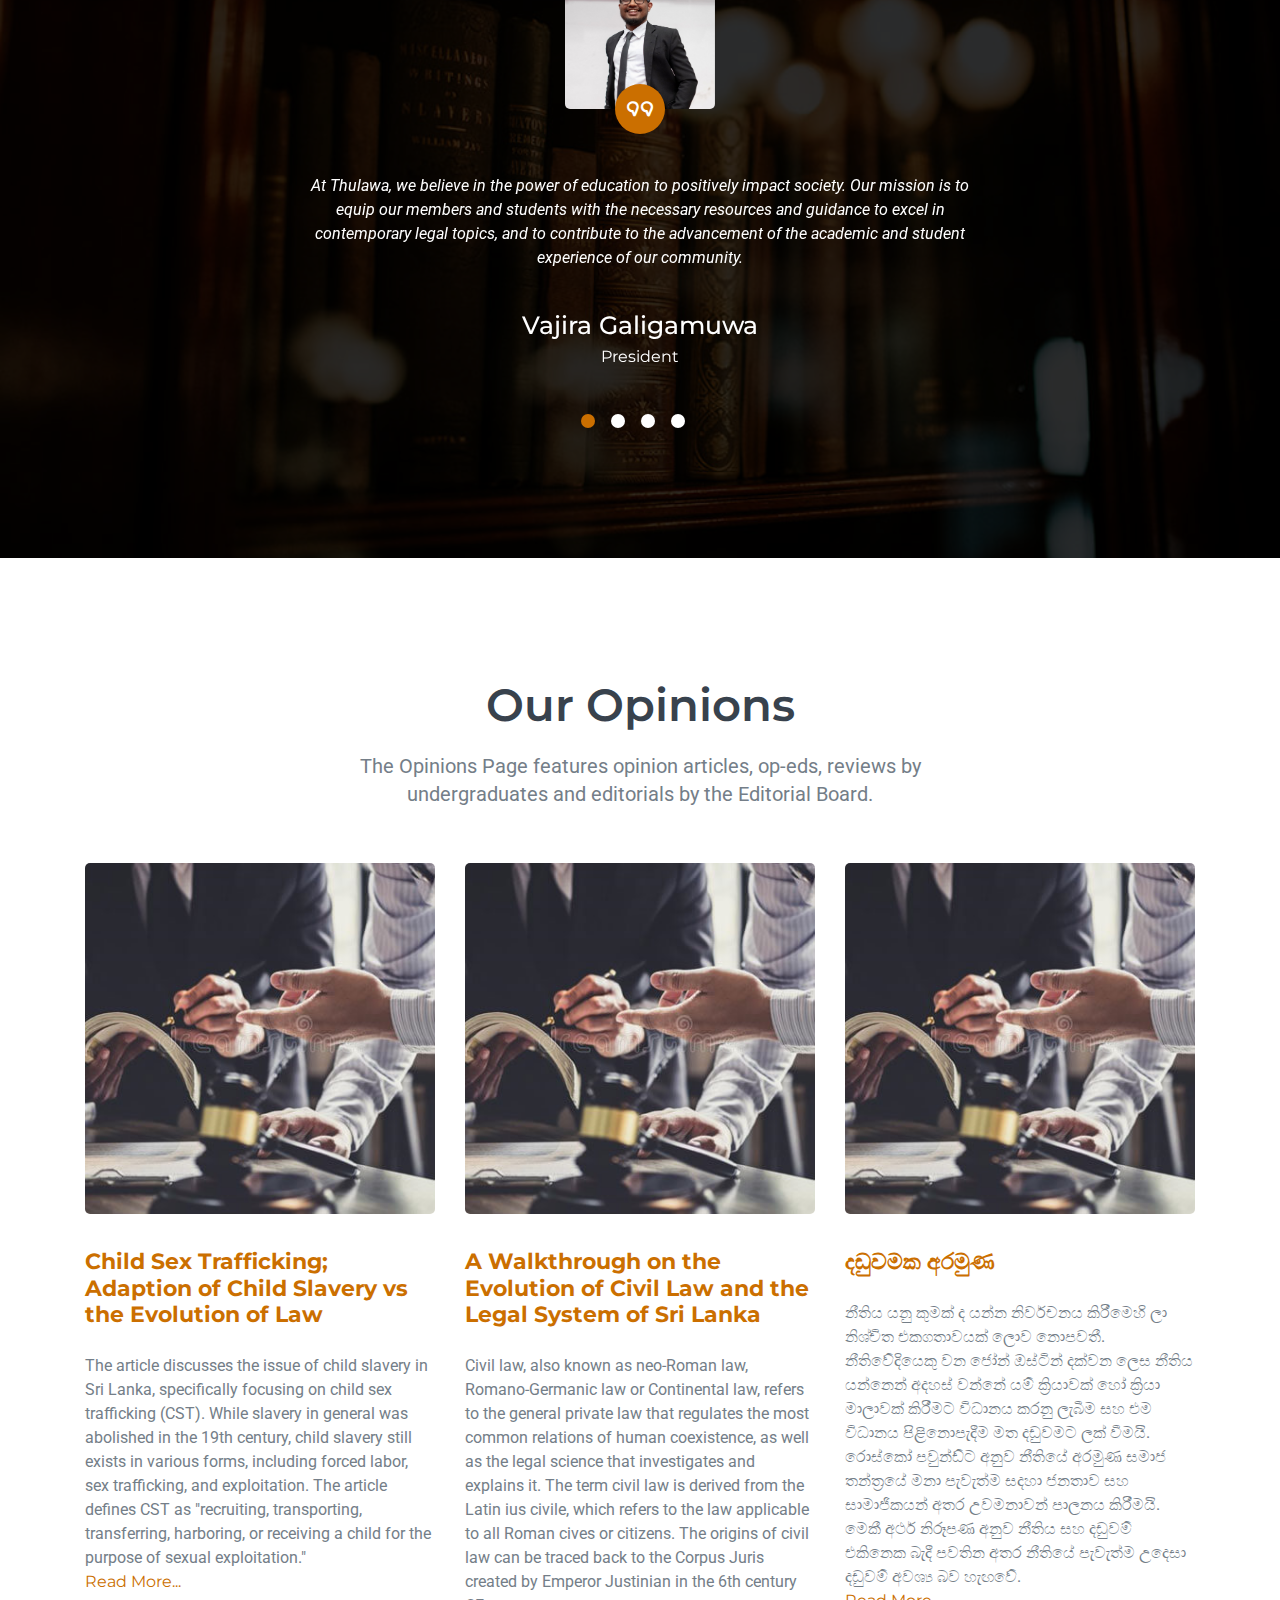
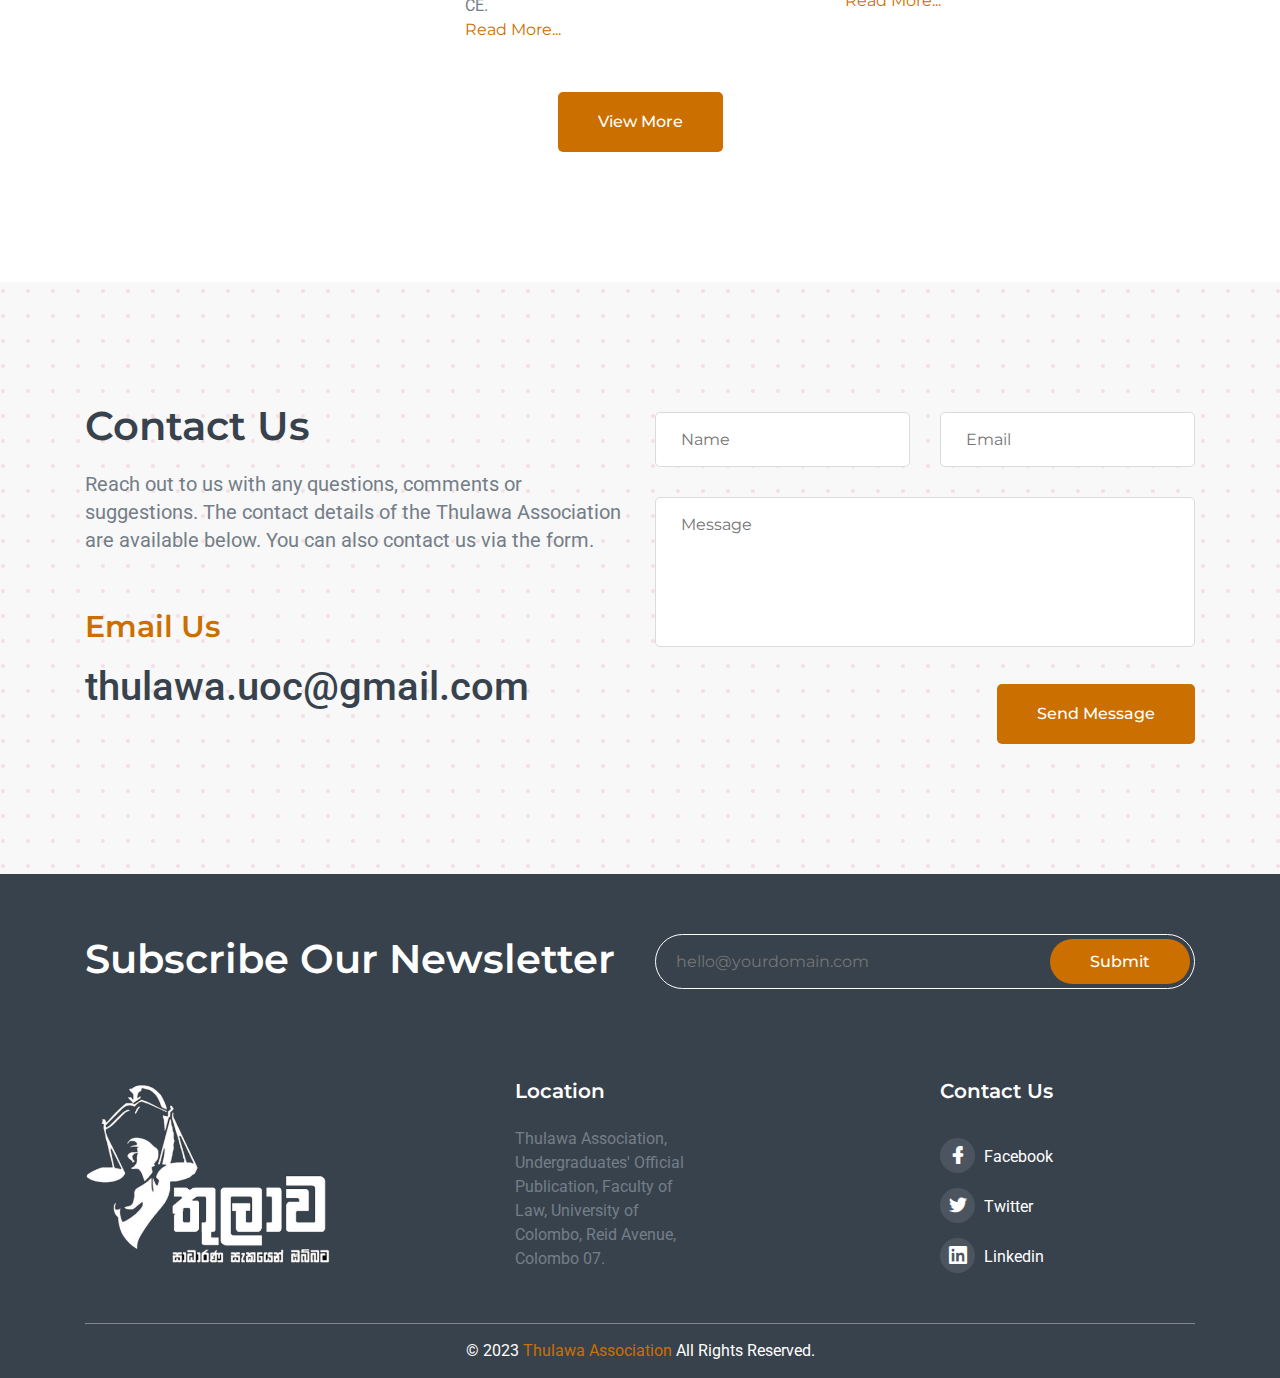
==== commit 8bff2874: "update RESEARCH CONFERENCE" ====
--- a/index.html
+++ b/index.html
@@ -96,8 +96,20 @@
                                     <li class="nav-item">
                                         <a class="page-scroll" href="./about-us.html">About</a>
                                     </li>
+                                    <li class="subnav">
+                                        <button class="subnavbtn">Research Conference <i
+                                                class="lni lni-chevron-down"></i></button>
+                                        <div class="subnav-content">
+                                            <a href="rese-conf/index.html">Home</a>
+                                            <a href="rese-conf/index.html#inauguration">Inauguration </a>
+                                            <a href="rese-conf/index.html#deadlines">Submission Deadlines</a>
+                                            <a href="rese-conf/index.html#guidelines">Guidelines</a>
+                                            <a href="rese-conf/index.html#schedule">Program Schedule</a>
+                                            <a href="rese-conf/index.html#proceedings">Conference Proceedings</a>
+                                        </div>
+                                    </li>
                                     <li class="nav-item">
-                                        <a class="page-scroll" href="#projects">Projects</a>
+                                        <a class="page-scroll" href="./projects.html">Projects</a>
                                     </li>
                                     <li class="nav-item">
                                         <a class="page-scroll" href="#clusters">Clusters</a>
@@ -628,7 +640,7 @@
             <div class="row justify-content-center">
                 <div class="col-lg-12">
                     <div class="blog_button text-center mt-50">
-                        <a class="main-btn" href="opinions.html">View More</a>
+                        <a class="main-btn" href="#opinions">View More</a>
                     </div> <!-- blog button -->
                 </div>
             </div> <!-- row -->
@@ -657,7 +669,7 @@
                 </div>
                 <div class="col-lg-6">
                     <div class="contact_form pt-20">
-                        <form id="contact-form" action="assets/contact.php">
+                        <form id="contact-form" action="./assets/contact.php">
                             <div class="row">
                                 <div class="col-md-6">
                                     <div class="single_form">
--- a/assets/css/style.css
+++ b/assets/css/style.css
@@ -312,6 +312,83 @@
     transform: rotate(135deg);
     top: -7px; }
 
+    /* Sub Nav-bar */
+    .navbar .subnav {
+      float: left;
+      overflow: hidden;
+    }
+    
+    .navbar .subnav .subnavbtn { 
+      margin-top: 10px !important;
+      margin-right: 25px !important;
+      border: none;
+      outline: none;
+      color: rgb(255, 255, 255);
+      background-color: inherit;
+      margin: auto;
+    }
+
+    .navbar .subnav .subnavbtn:hover {
+      color: #cb6f00;
+    }
+
+    @media screen and (max-width: 991px) {
+      .navbar .subnav .subnavbtn {
+        margin-top: 2px !important;
+        margin-bottom: 2px !important;
+        color: #192127;
+      }
+
+      .navbar .subnav-content {
+        display: flex !important;
+        visibility: hidden;
+        flex-direction: column !important;
+        flex-wrap: nowrap !important;
+        justify-content: space-around !important;
+      }
+
+      .navbar .subnav:hover .subnav-content {
+        visibility: visible;
+      }
+
+      .navbar .subnav-content a {
+        padding: 10px;
+      }
+    }
+    
+    .navbar .subnav-content {
+      display: flex;
+      visibility: hidden;
+      flex-direction: row;
+      justify-content: space-around;
+      left: 0;
+      margin: 10px;
+      padding-top: 10px;
+      padding-bottom: 10px;
+      position: absolute;
+      background-color: #1a3350;
+      width: 100%;
+      z-index: 1;
+    }
+    
+    .navbar .subnav-content a {
+      padding: 10px;
+      float: left;
+      color: rgb(255, 255, 255);
+      text-decoration: none;
+    }
+    
+    .navbar .subnav-content:hover a {
+      /* background-color: #eee; */
+      color: rgb(241, 234, 234);
+    }
+    
+    .navbar .subnav:hover .subnav-content {
+      visibility: visible;
+    }
+
+    /* Sub Nav-bar - end */
+
 @media only screen and (min-width: 768px) and (max-width: 991px) {
   .navbar-collapse {
     position: absolute;
@@ -339,11 +416,11 @@
     padding: 5px 12px; } }
 
 .navbar-nav .nav-item {
-  margin-right: 45px;
+  margin-right: 25px;
   position: relative; }
   @media only screen and (min-width: 992px) and (max-width: 1199px) {
     .navbar-nav .nav-item {
-      margin-right: 30px; } }
+      margin-right: 15px; } }
   @media only screen and (min-width: 768px) and (max-width: 991px) {
     .navbar-nav .nav-item {
       margin: 0; } }
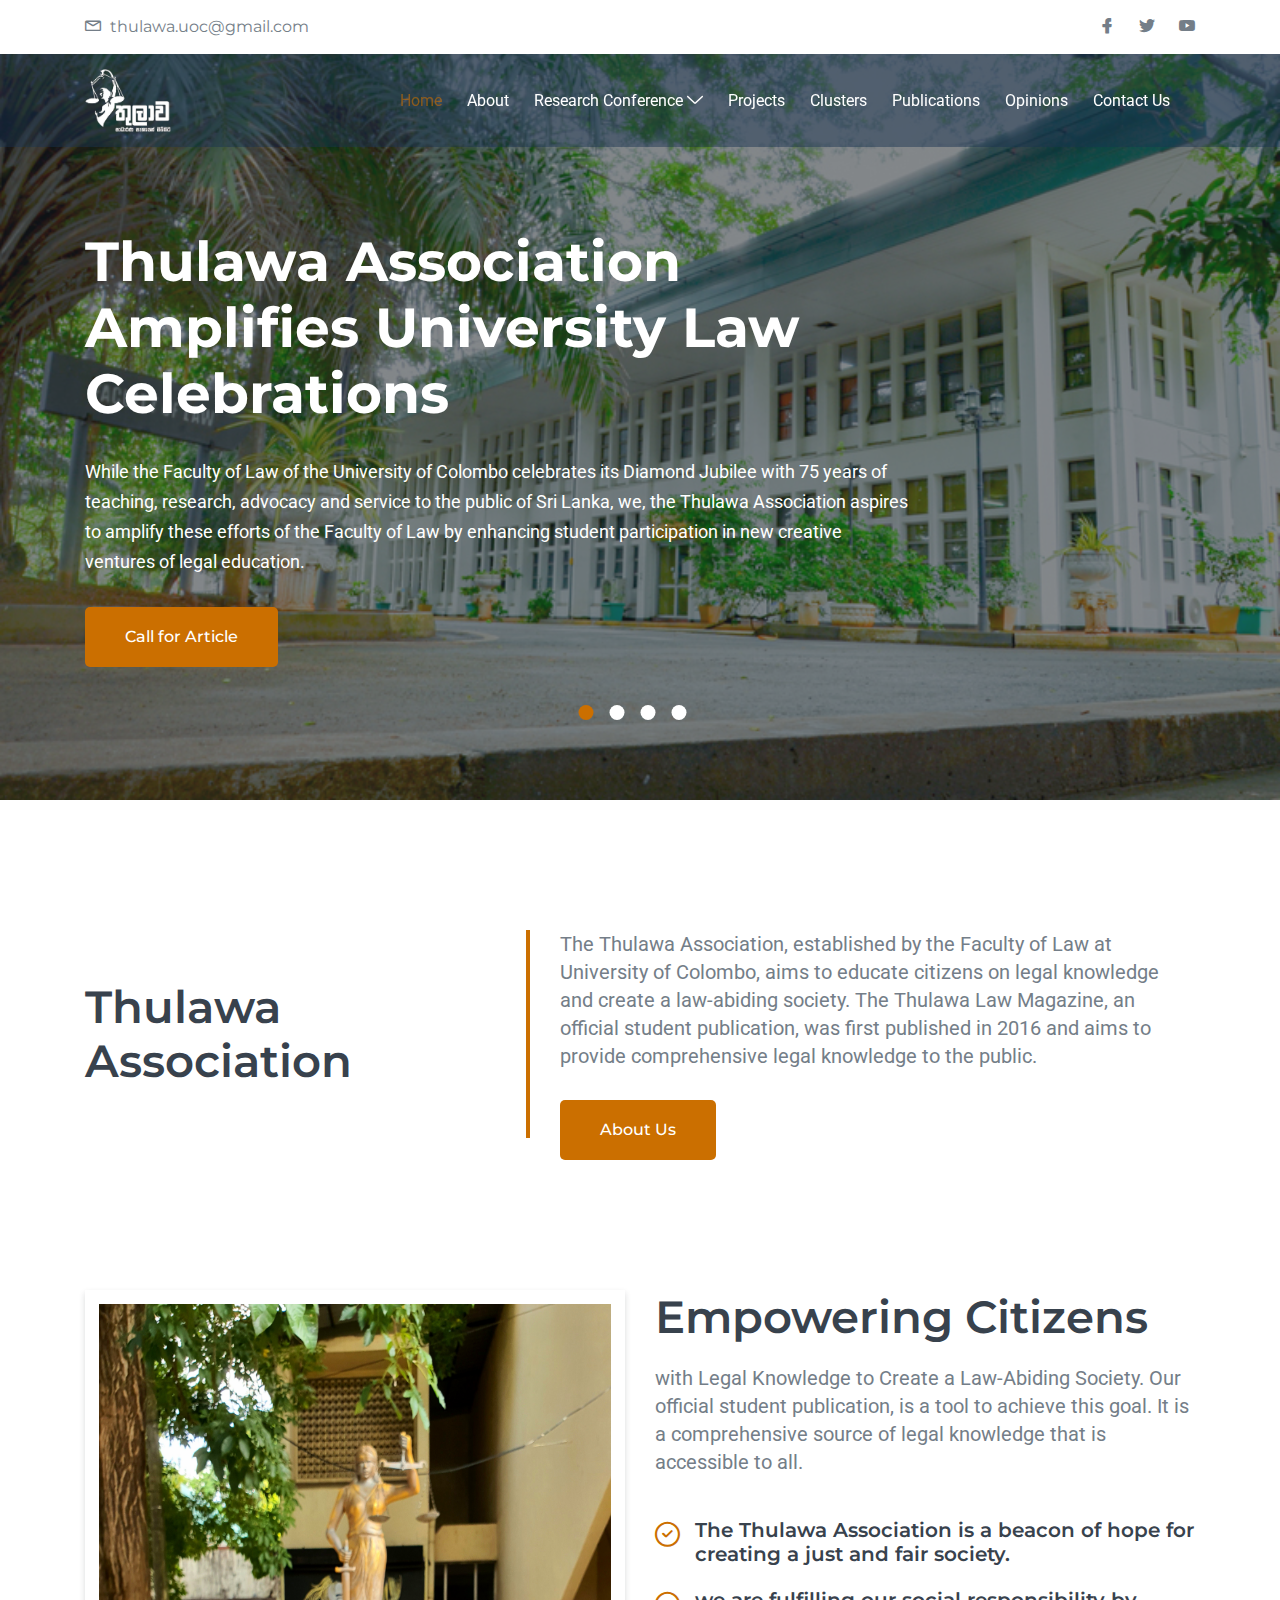
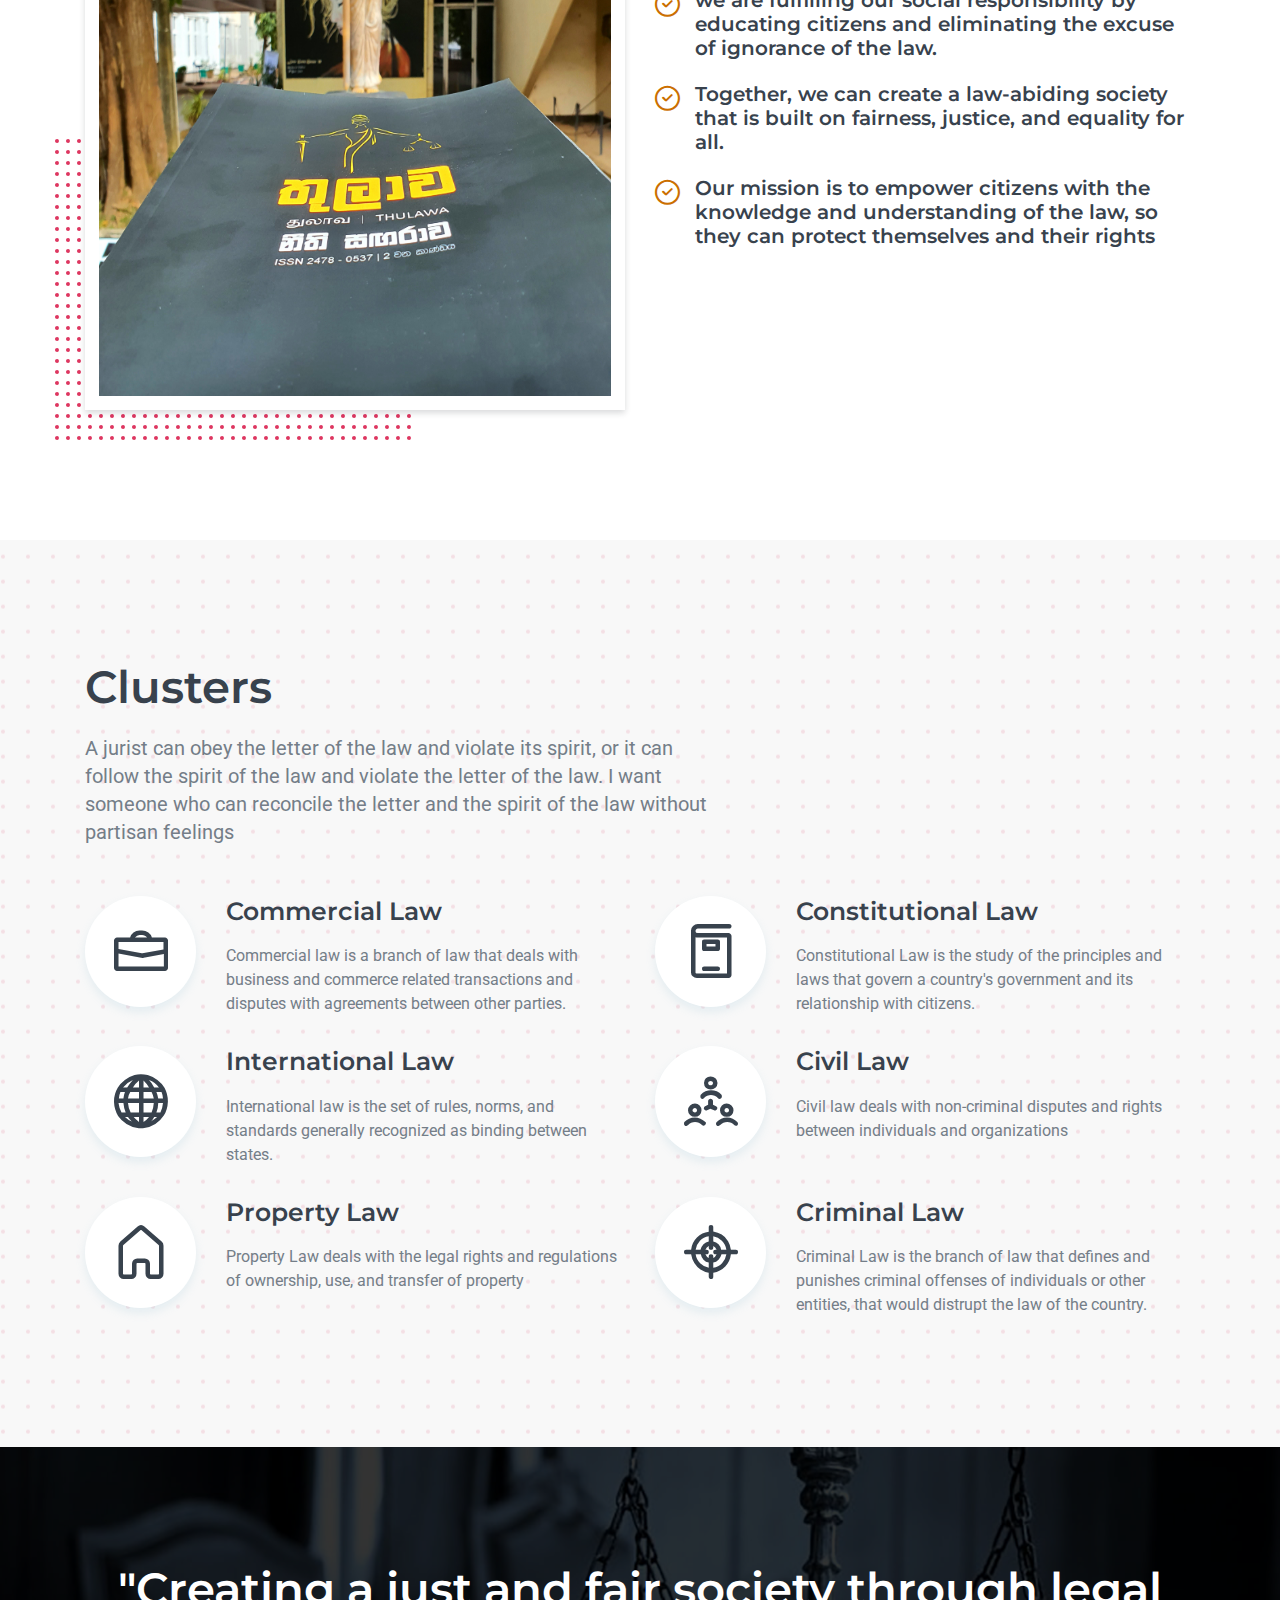
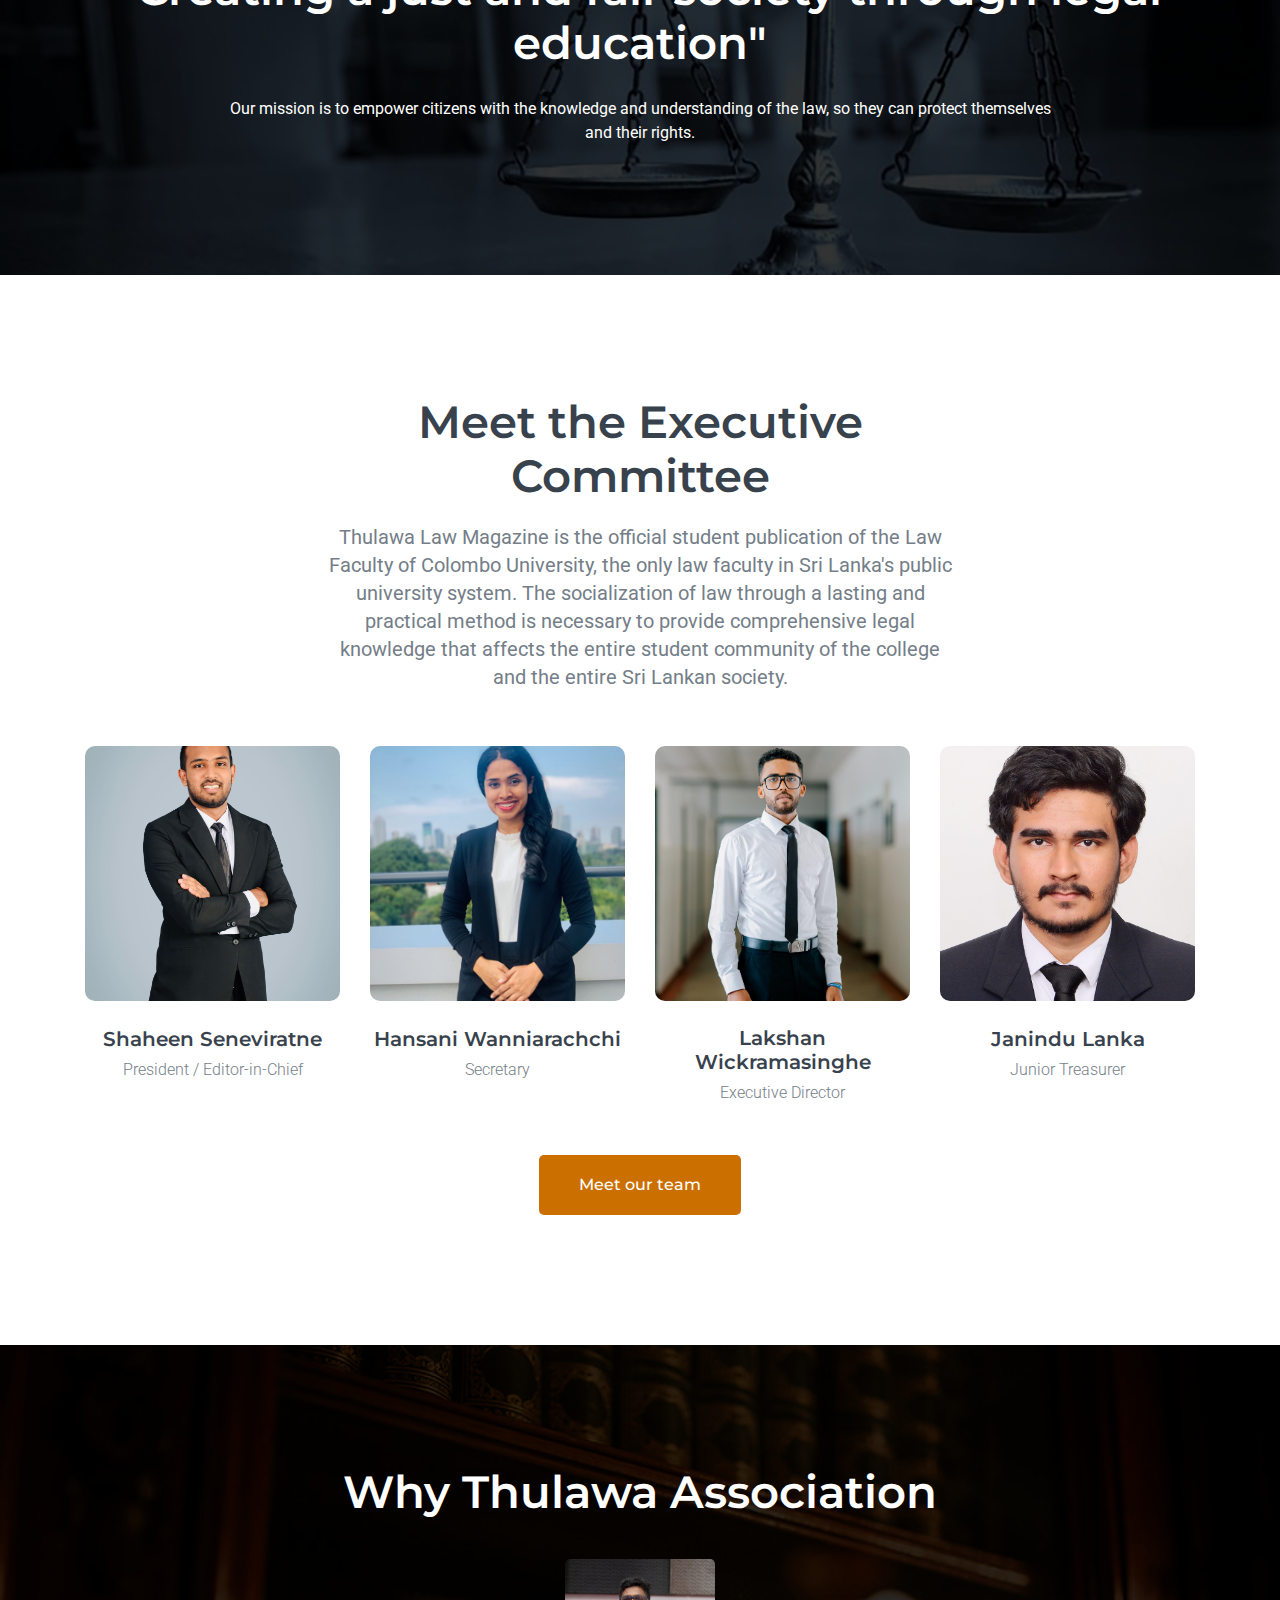
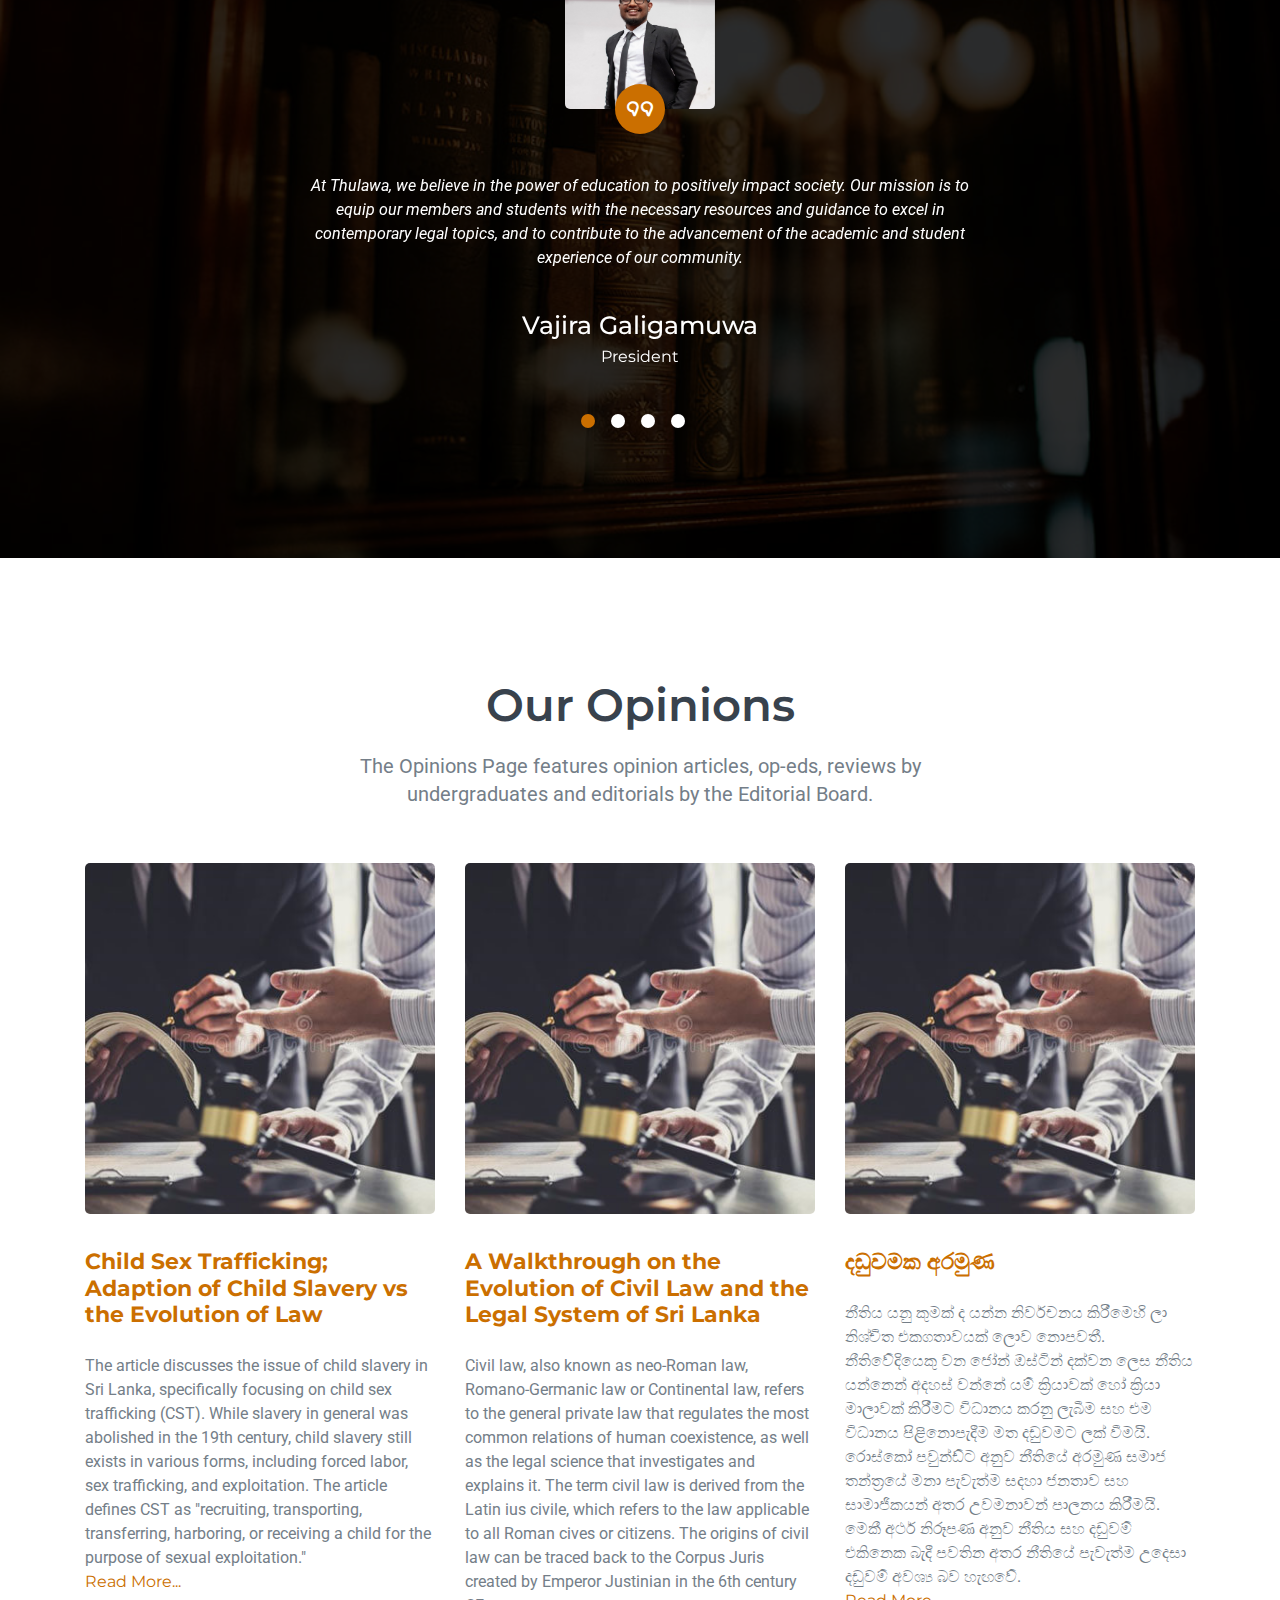
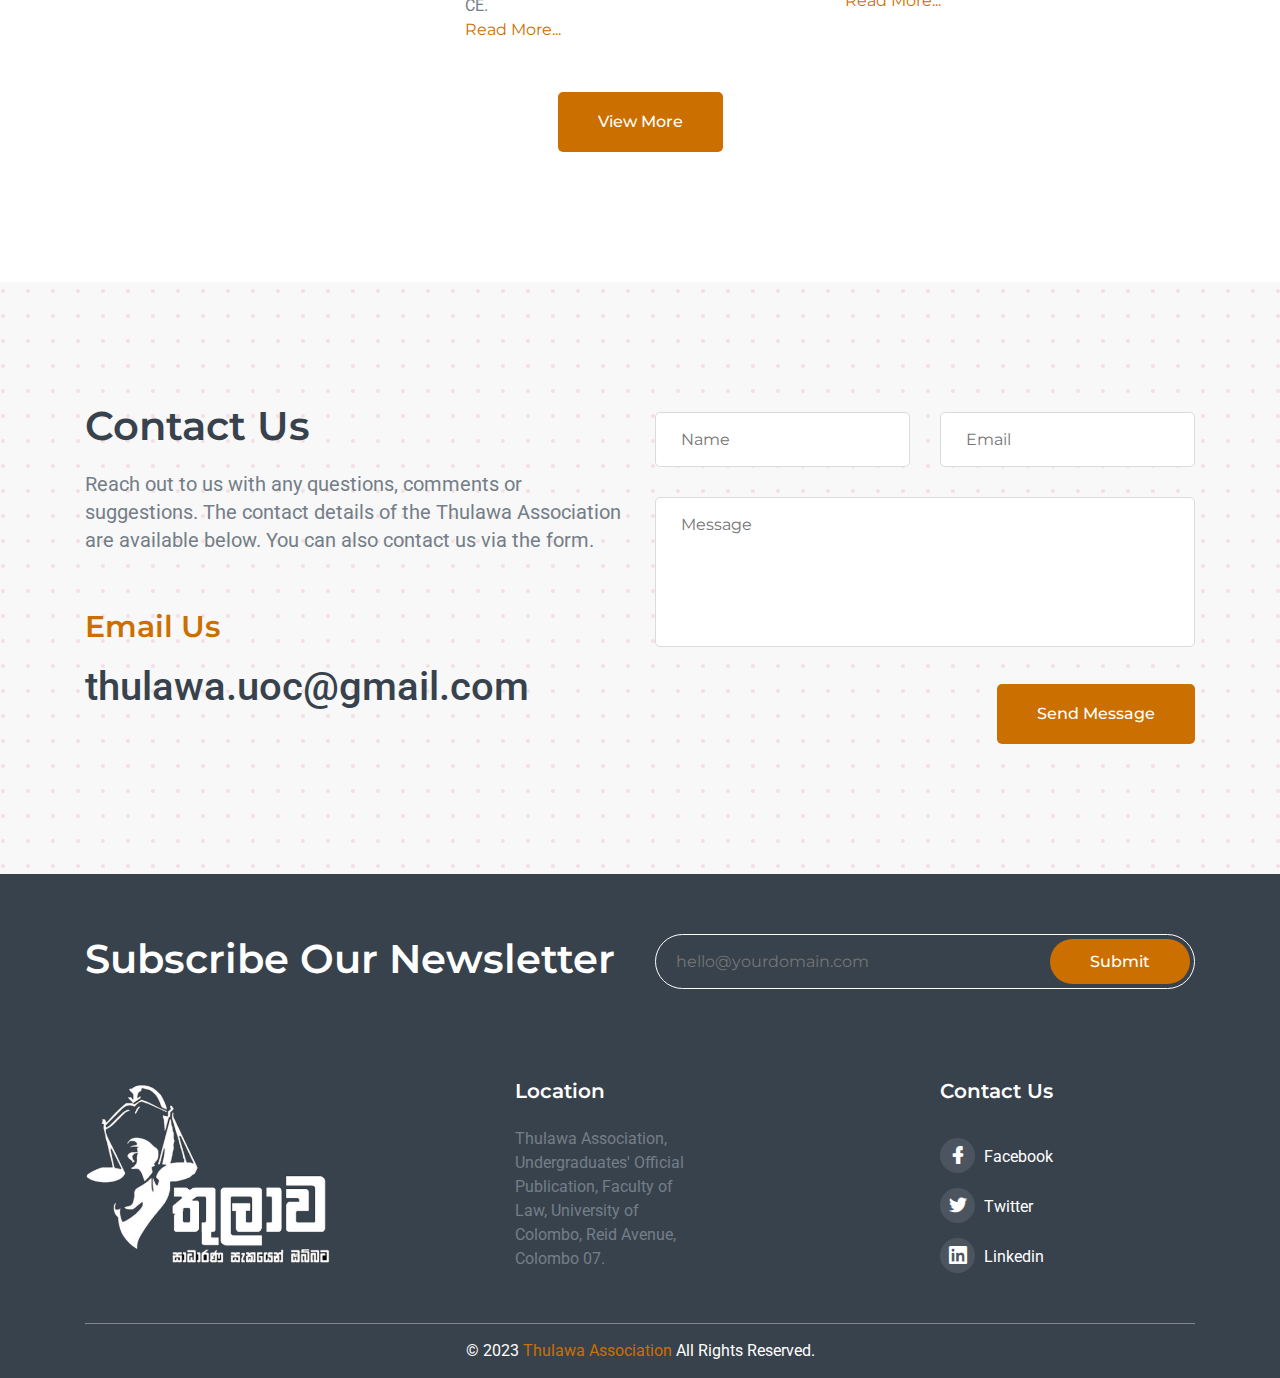
==== commit cd4a0a60: "update executive commitee" ====
--- a/index.html
+++ b/index.html
@@ -441,7 +441,7 @@
                 <div class="col-lg-3 col-sm-6">
                     <div class="single_lawyer mt-30 text-center">
                         <div class="lawyer_image">
-                            <img src="assets/images/Exco/Vajira-Galigamuwa.jpg" alt="lawyer"
+                            <img src="assets/images/Exco/President.jpg" alt="lawyer"
                                 style="height: 255px; width:255px; object-fit:cover">
                             <ul class="social">
                                 <li><a href="#"><i class="lni lni-facebook-filled"></i></a></li>
@@ -451,7 +451,7 @@
                             </ul>
                         </div>
                         <div class="lawyer_content">
-                            <h4 class="lawyer_name"><a href="#">Vajira Galigamuwa</a></h4>
+                            <h4 class="lawyer_name"><a href="#">Shaheen Seneviratne</a></h4>
                             <p>President / Editor-in-Chief</p>
                         </div>
                     </div> <!-- single lawyer -->
@@ -459,7 +459,7 @@
                 <div class="col-lg-3 col-sm-6">
                     <div class="single_lawyer mt-30 text-center">
                         <div class="lawyer_image">
-                            <img src="assets/images/Exco/Theekshana.jpg " alt="lawyer"
+                            <img src="assets/images/Exco/Secretary.jpg " alt="lawyer"
                                 style="height: 255px; width:255px; object-fit:cover">
 
                             <ul class="social">
@@ -470,7 +470,7 @@
                             </ul>
                         </div>
                         <div class="lawyer_content">
-                            <h4 class="lawyer_name"><a href="#">Akshari Theekshana</a></h4>
+                            <h4 class="lawyer_name"><a href="#">Hansani Wanniarachchi</a></h4>
                             <p>Secretary</p>
                         </div>
                     </div> <!-- single lawyer -->
@@ -478,7 +478,7 @@
                 <div class="col-lg-3 col-sm-6">
                     <div class="single_lawyer mt-30 text-center">
                         <div class="lawyer_image">
-                            <img src="assets/images/Exco/Viduravi-Athulathmudali.jpg" alt="lawyer"
+                            <img src="assets/images/Exco/Executive Director.jpg" alt="lawyer"
                                 style="height: 255px; width:255px; object-fit:cover">
 
                             <ul class="social">
@@ -489,7 +489,7 @@
                             </ul>
                         </div>
                         <div class="lawyer_content">
-                            <h4 class="lawyer_name"><a href="#">Viduravi Athulathmudali</a></h4>
+                            <h4 class="lawyer_name"><a href="#">Lakshan Wickramasinghe</a></h4>
                             <p>Executive Director</p>
                         </div>
                     </div> <!-- single lawyer -->
@@ -497,7 +497,7 @@
                 <div class="col-lg-3 col-sm-6">
                     <div class="single_lawyer mt-30 text-center">
                         <div class="lawyer_image">
-                            <img src="assets/images/Exco/Sahan-Wijesinghe.jpg" alt="lawyer"
+                            <img src="assets/images/Exco/Junior Treasurer.jpg" alt="lawyer"
                                 style="height: 255px; width:255px; object-fit:cover">
 
                             <ul class="social">
@@ -508,7 +508,7 @@
                             </ul>
                         </div>
                         <div class="lawyer_content">
-                            <h4 class="lawyer_name"><a href="#">Sahan Wijesinghe</a></h4>
+                            <h4 class="lawyer_name"><a href="#">Janindu Lanka</a></h4>
                             <p>Junior Treasurer</p>
                         </div>
                     </div> <!-- single lawyer -->
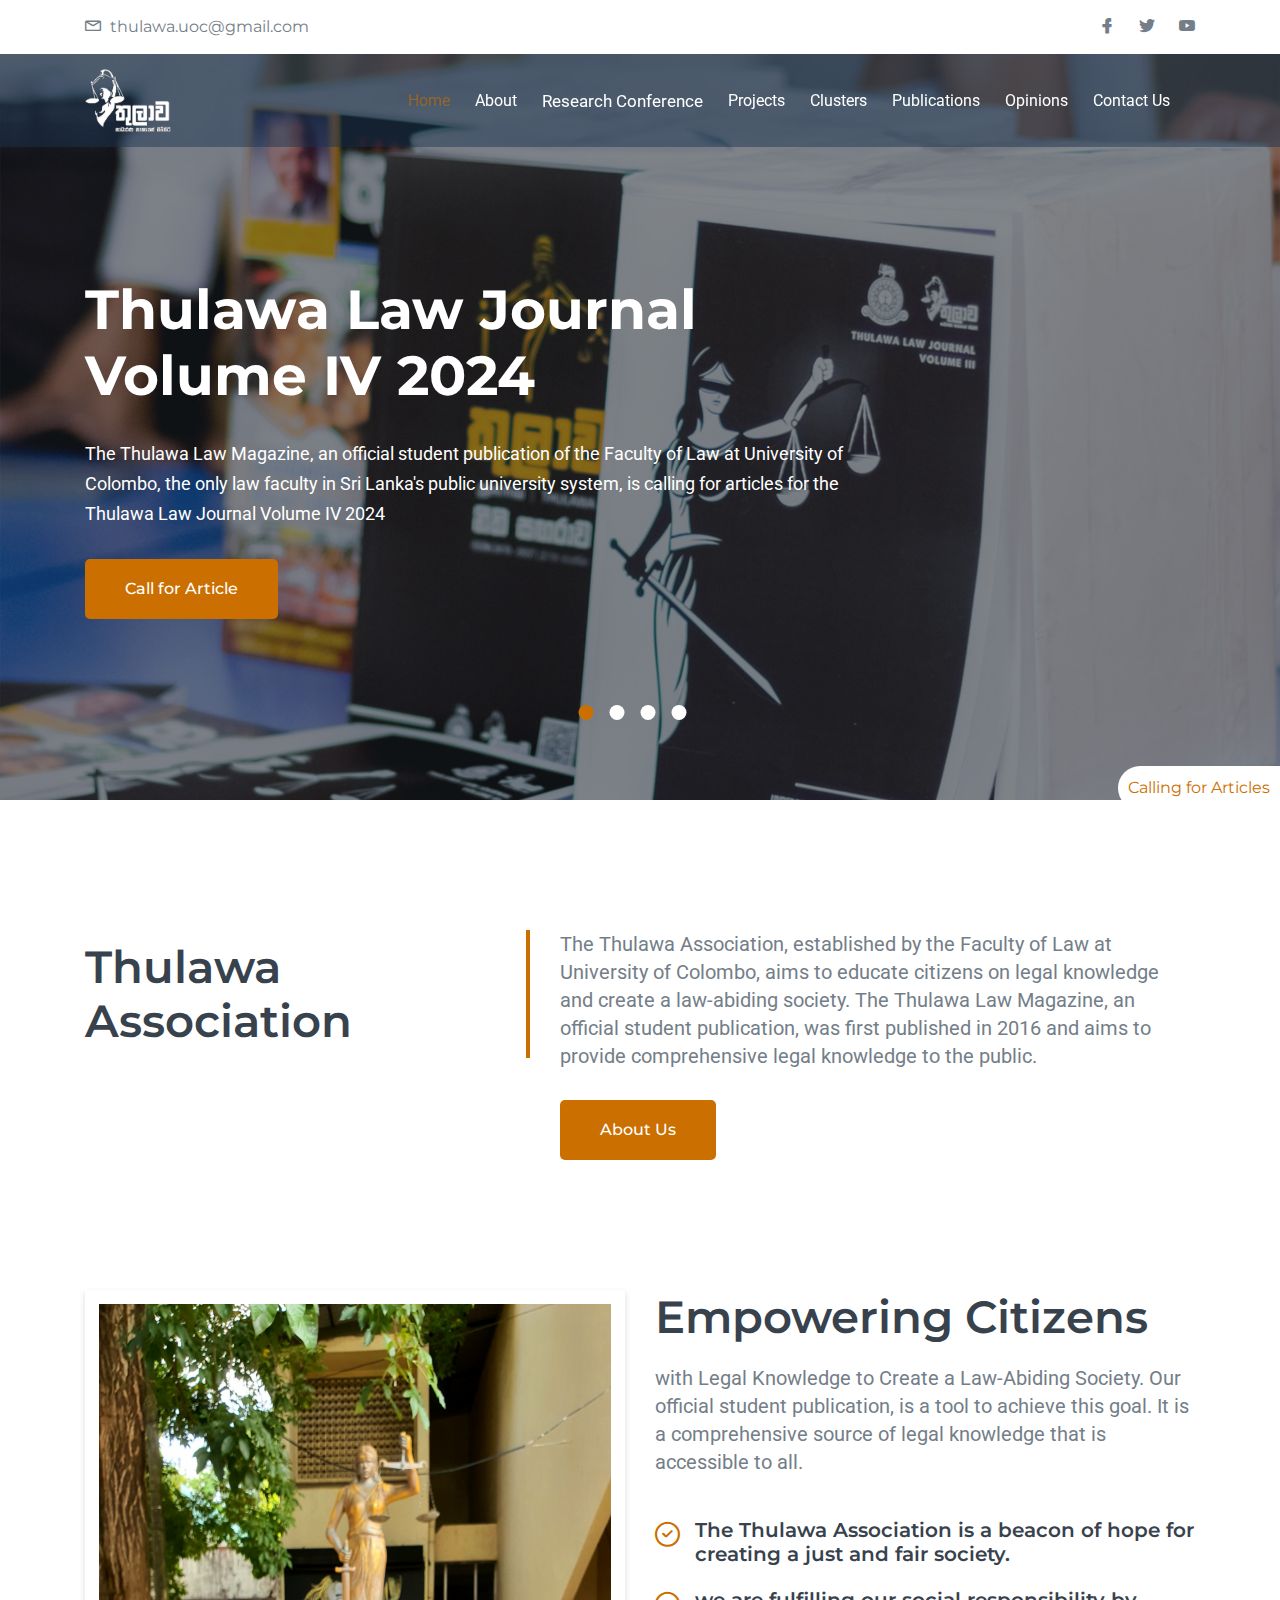
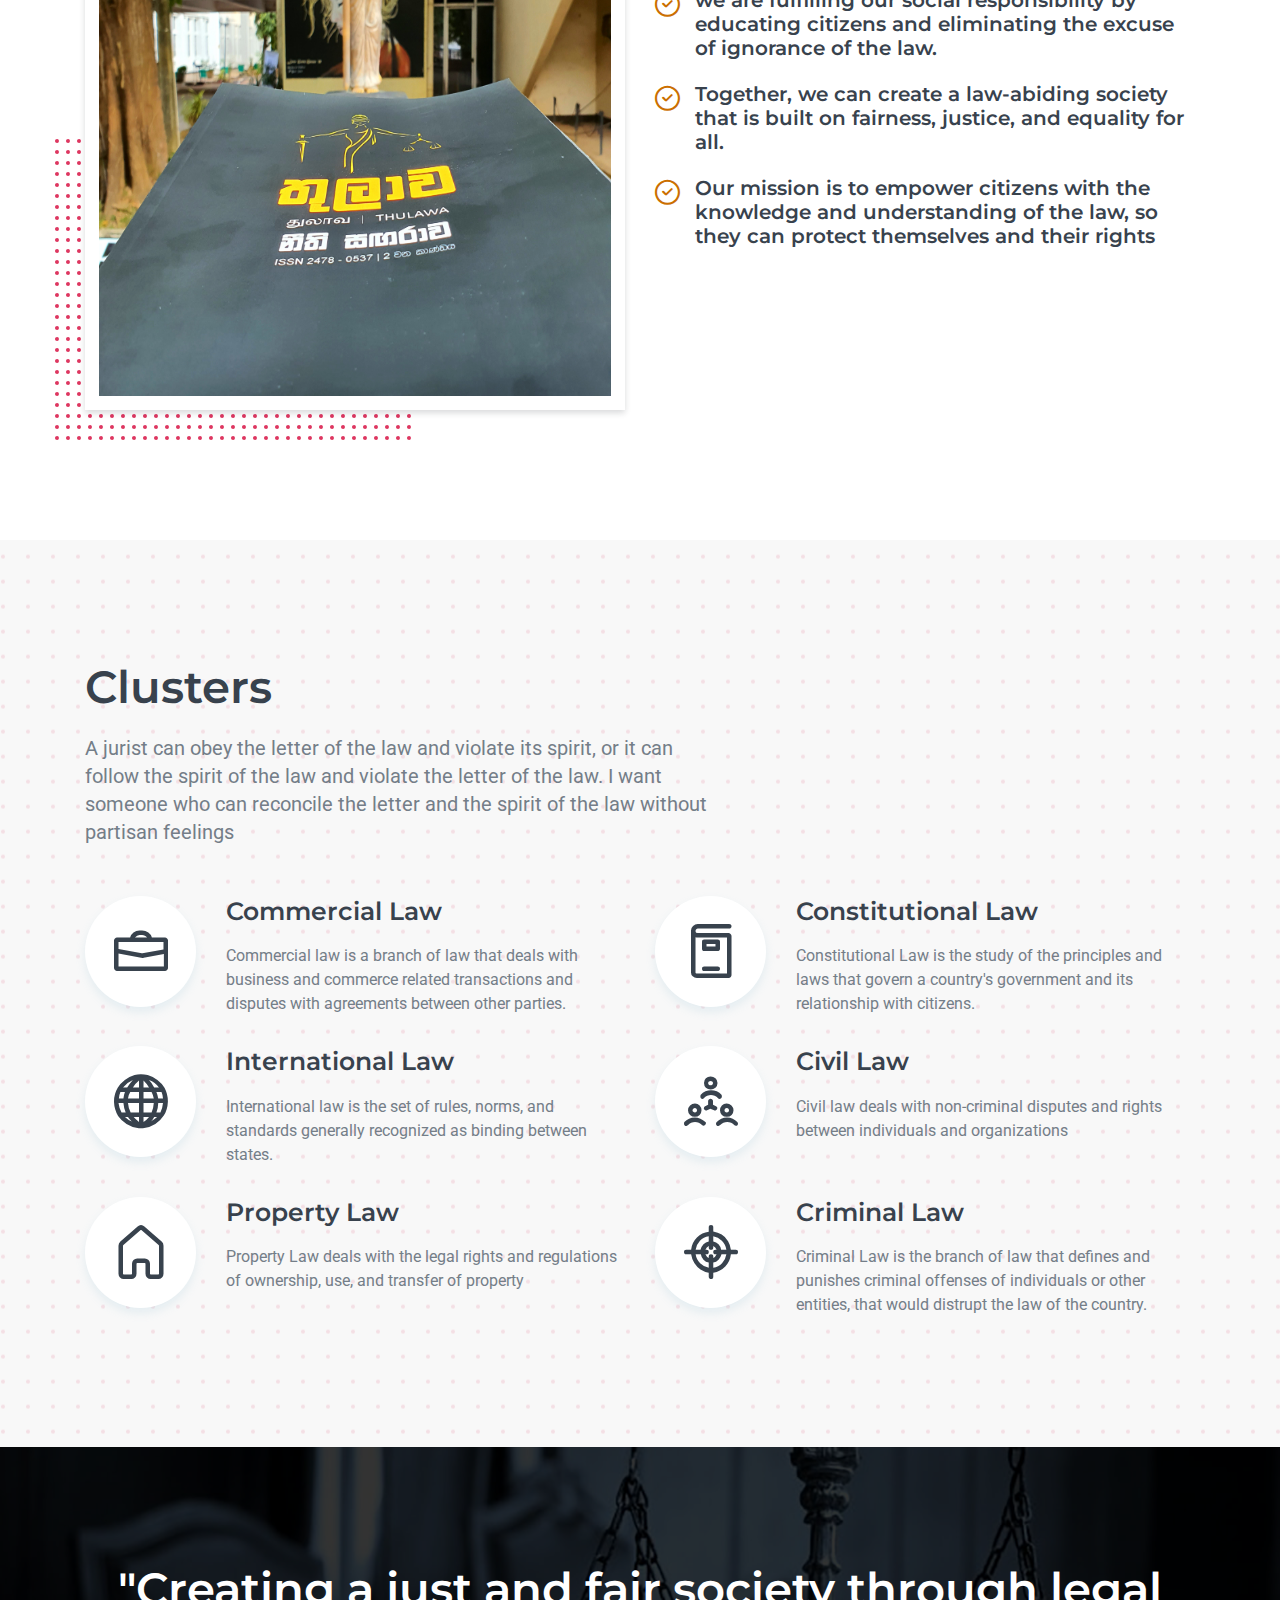
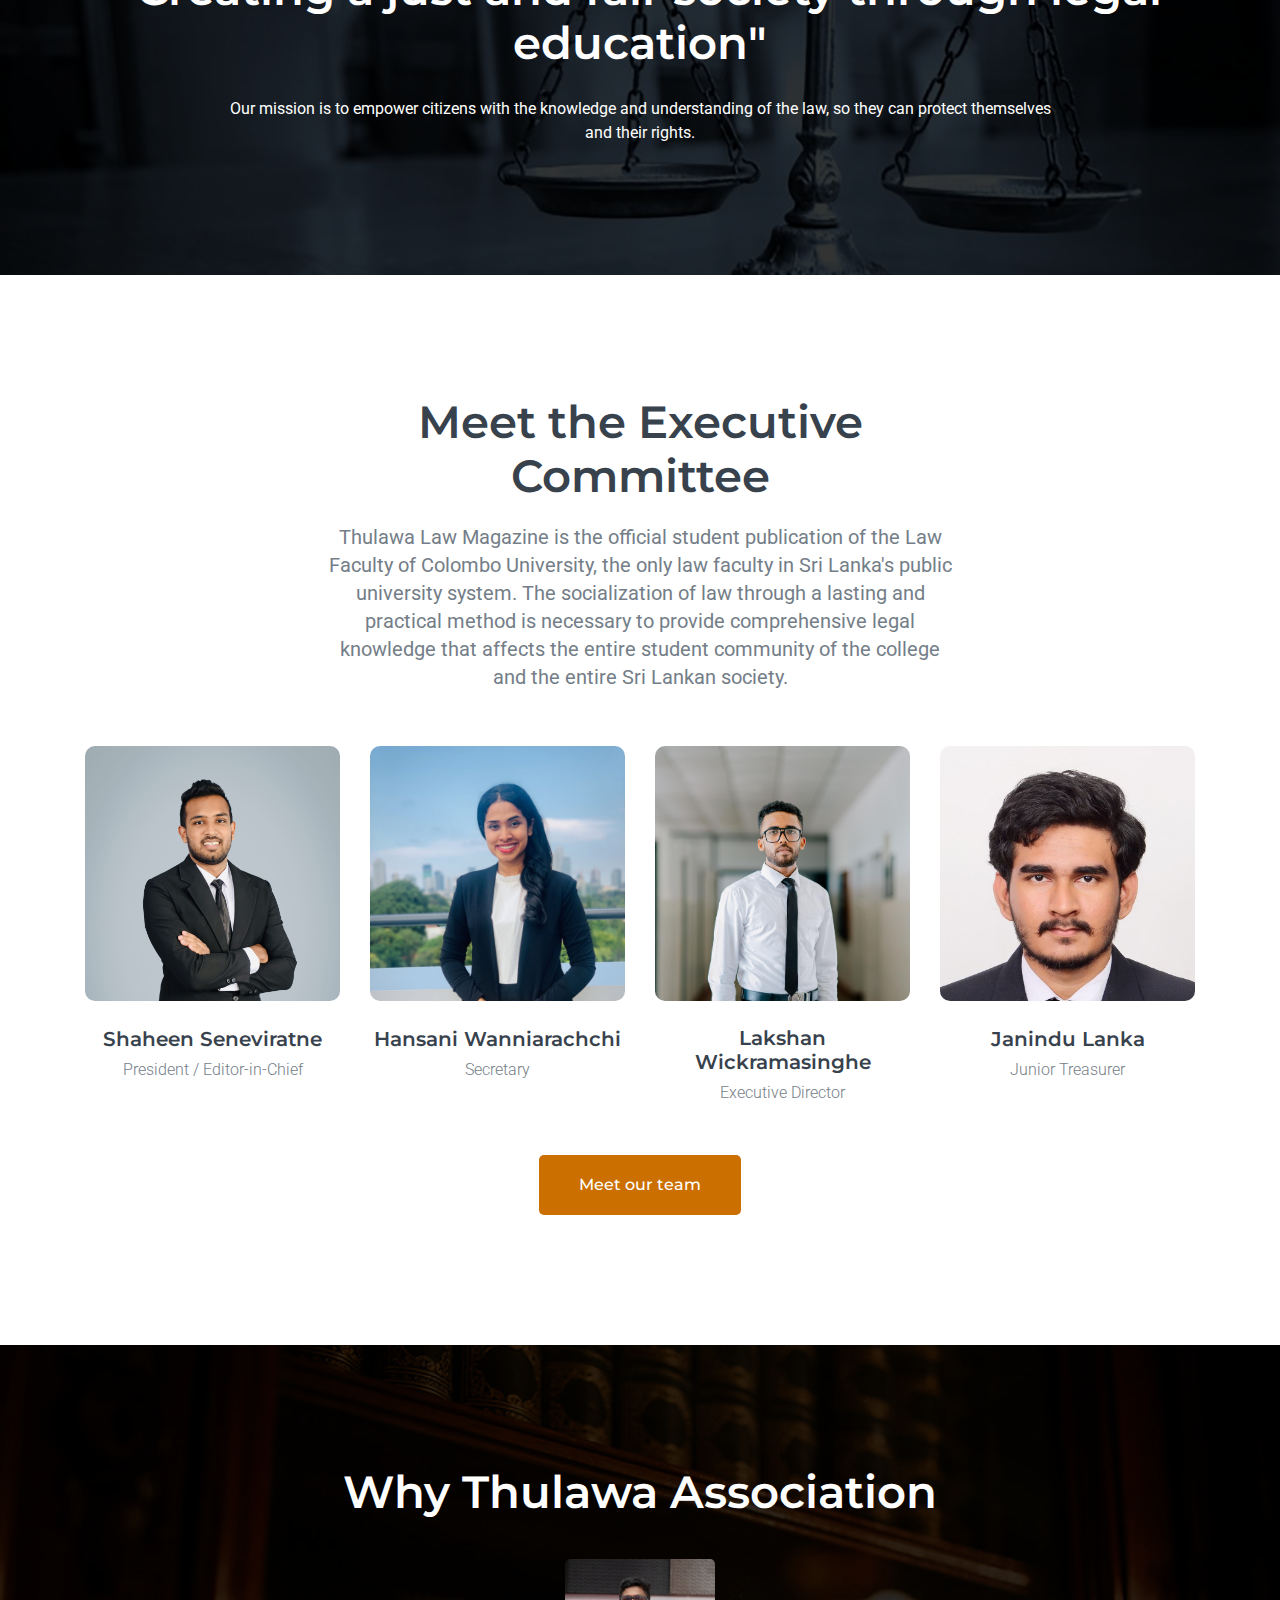
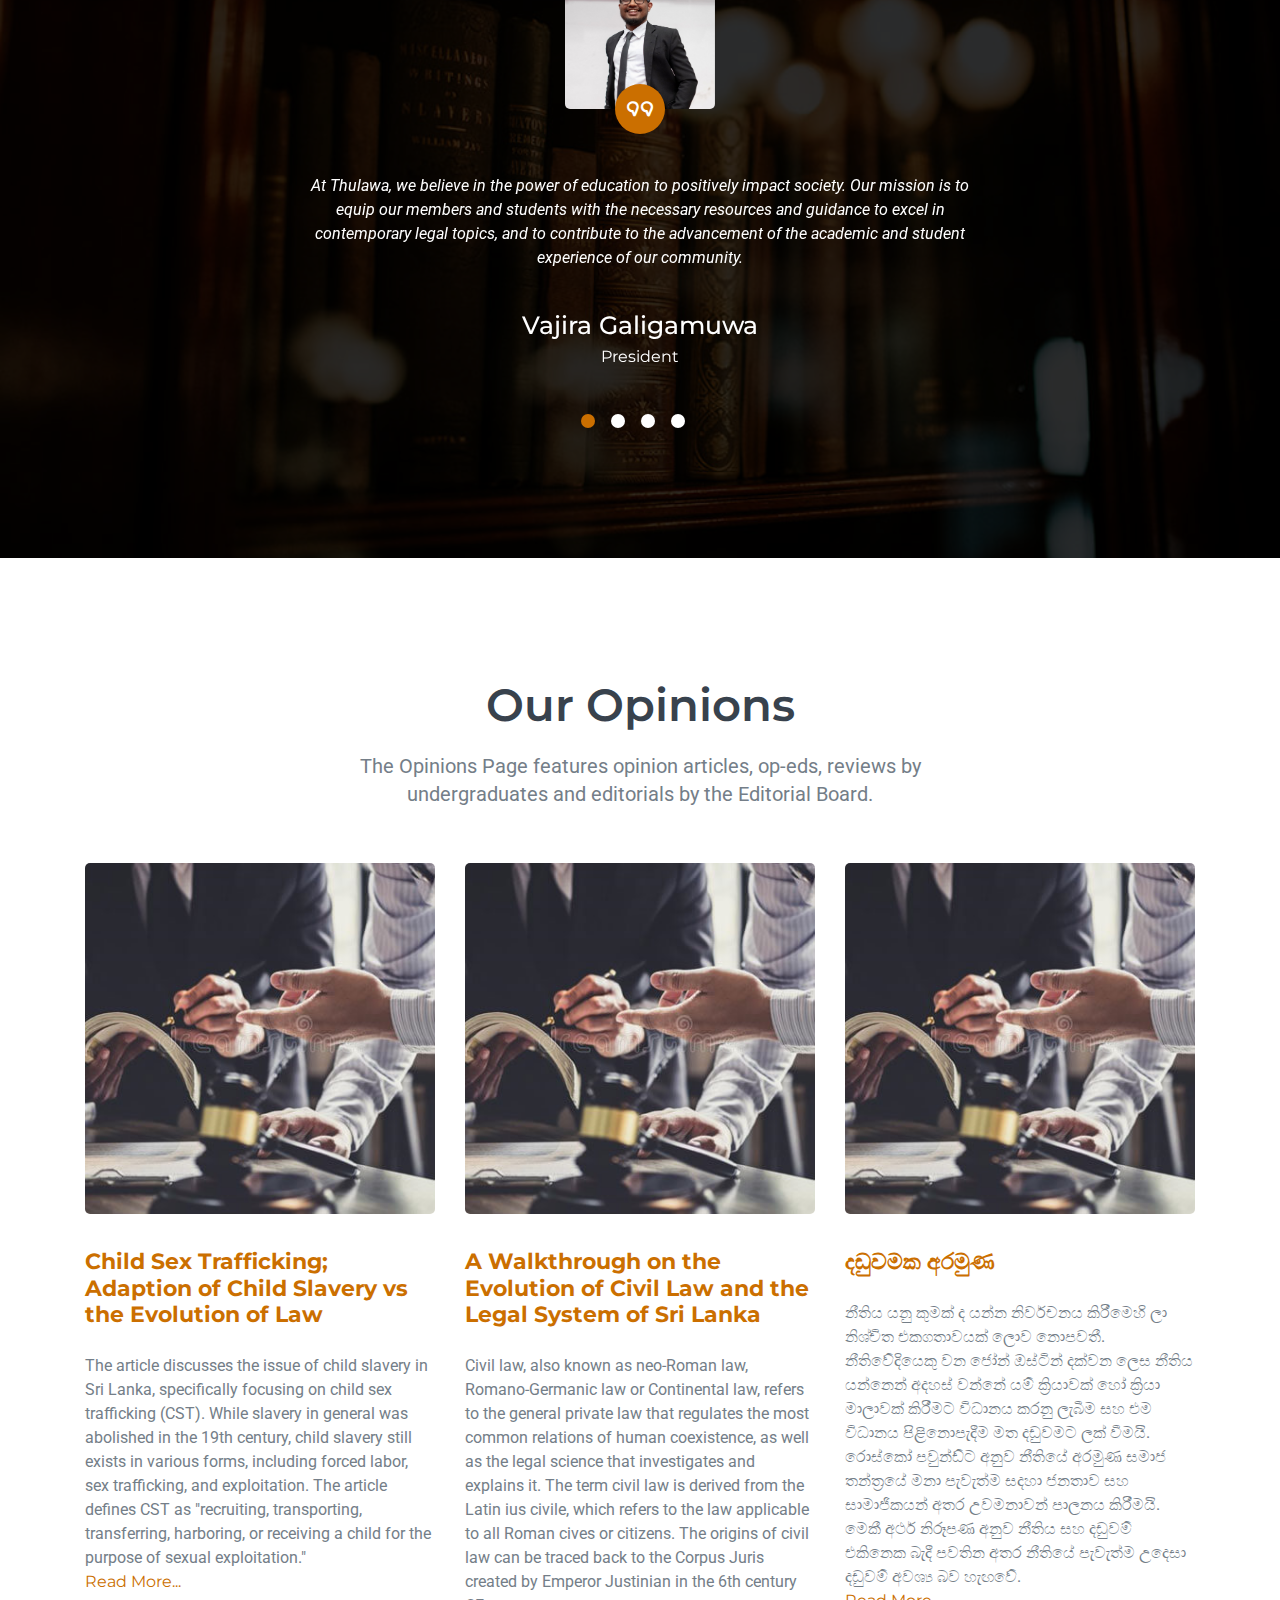
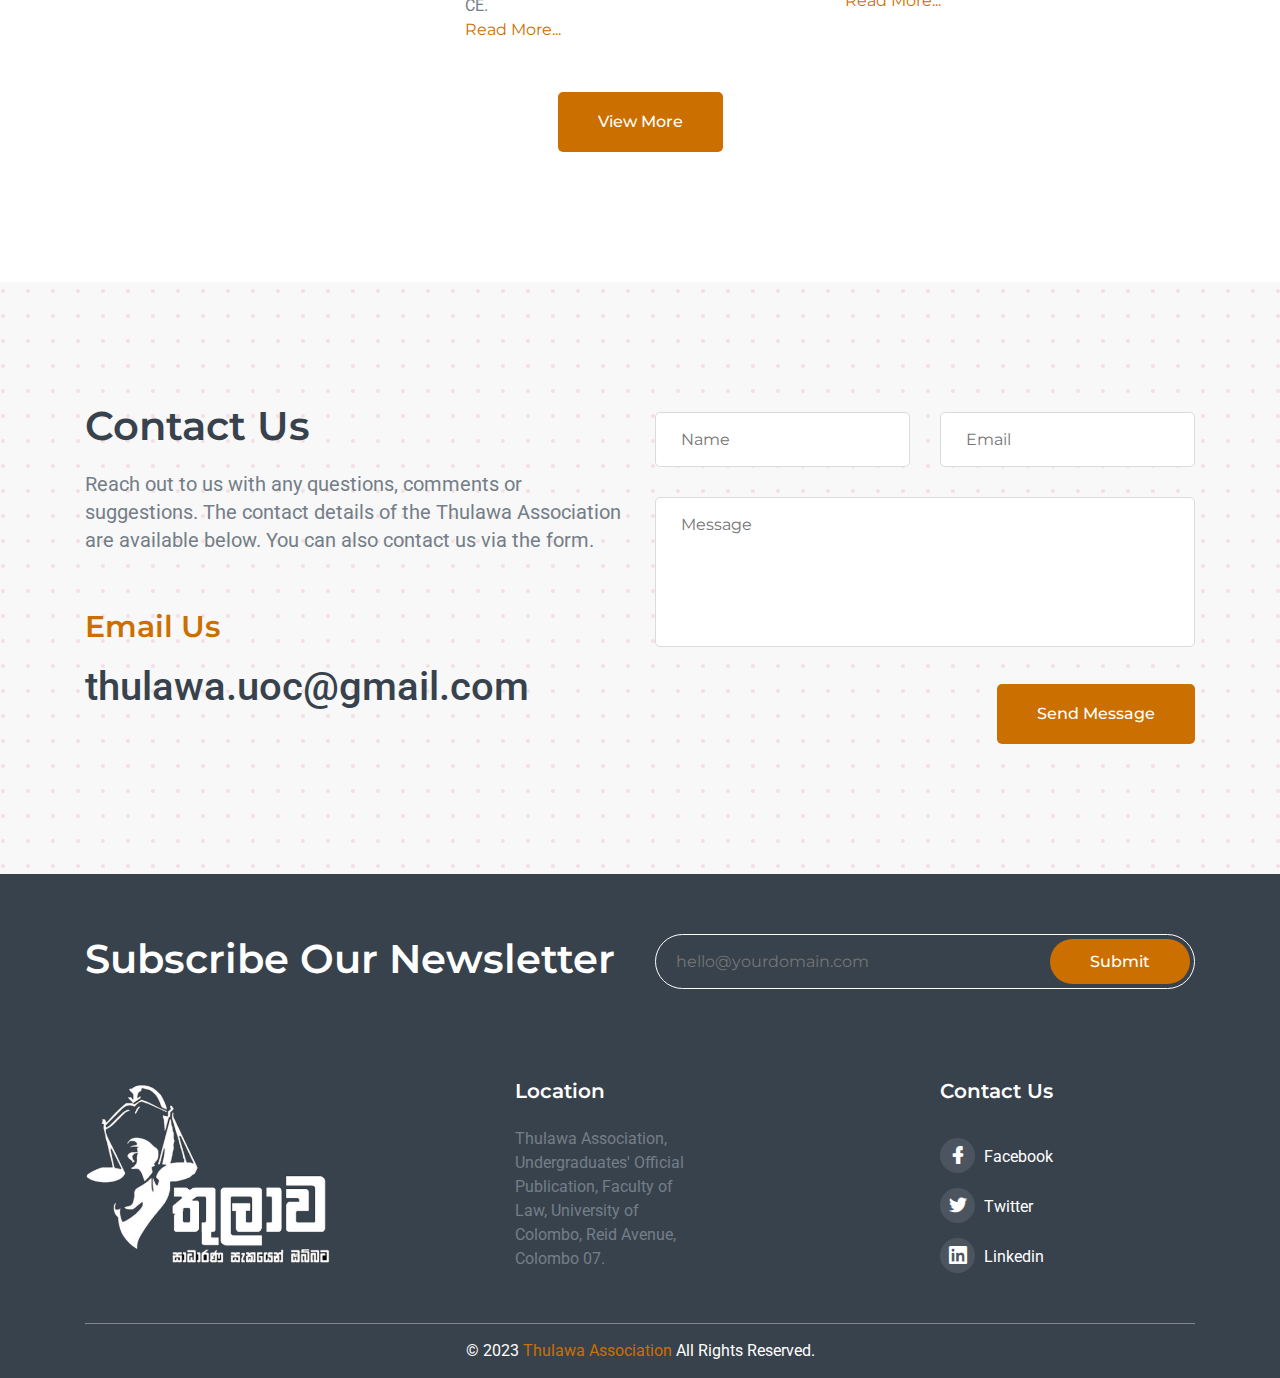
==== commit 75831c4d: "update guidelines" ====
--- a/index.html
+++ b/index.html
@@ -97,8 +97,7 @@
                                         <a class="page-scroll" href="./about-us.html">About</a>
                                     </li>
                                     <li class="subnav">
-                                        <button class="subnavbtn">Research Conference <i
-                                                class="lni lni-chevron-down"></i></button>
+                                        <button class="subnavbtn">Research Conference</button>
                                         <div class="subnav-content">
                                             <a href="rese-conf/index.html">Home</a>
                                             <a href="rese-conf/index.html#inauguration">Inauguration </a>
@@ -140,7 +139,24 @@
     <div id="home" class="header_slider slider-active">
 
         <div class="single_slider bg_cover d-flex align-items-center"
-            style="background-image: url(assets/images/DSC_9634.jpg)">
+            style="background-image: url(assets/images/DSC_9634new.jpg)">
+            <div class="container">
+                <div class="row">
+                    <div class="col-lg-9">
+                        <div class="slider_content">
+                            <h2 class="slider_title" data-animation="fadeInUp" data-delay="0.2s">Thulawa Law Journal Volume IV 2024</h2>
+                            <p data-animation="fadeInUp" data-delay="0.7s">The Thulawa Law Magazine, an official student publication of the Faculty of Law at University of Colombo, the only law faculty in Sri Lanka's public university system, is calling for articles for the Thulawa Law Journal Volume IV 2024</p>
+                            <a href="./publications.html#guidelines" class="main-btn" data-animation="fadeInUp" data-delay="1.1s">Call
+                                for Article</a>
+                        </div> <!-- slider content -->
+                    </div>
+                </div> <!-- row -->
+            </div> <!-- container -->
+        </div> <!-- single slider -->
+
+
+        <!-- <div class="single_slider bg_cover d-flex align-items-center"
+            style="background-image: url(assets/images/DSC_9634new.jpg)">
             <div class="container">
                 <div class="row">
                     <div class="col-lg-9">
@@ -152,13 +168,14 @@
                                 service to the public of Sri Lanka, we, the Thulawa Association aspires to amplify these
                                 efforts of the Faculty of Law by enhancing student participation in new creative
                                 ventures of legal education.</p>
-                            <a href="./about-us.html" class="main-btn" data-animation="fadeInUp" data-delay="1.1s">Call
+                            <a href="./publications.html#guidelines" class="main-btn" data-animation="fadeInUp" data-delay="1.1s">Call
                                 for Article</a>
-                        </div> <!-- slider content -->
-                    </div>
-                </div> <!-- row -->
-            </div> <!-- container -->
-        </div> <!-- single slider -->
+                        </div> 
+                    </div>
+                </div> 
+            </div> 
+        </div>  -->
+
 
         <div class="single_slider bg_cover d-flex align-items-center"
             style="background-image: url(assets/images/20220105_084351.jpg)">
@@ -218,6 +235,11 @@
     </div> <!-- header slider -->
 
     <!--====== SLIDER PART ENDS ======-->
+
+    <!-- fixed button for direct to publications.html#guidelines-->
+    <div class="fixed-button">
+        <a href="./publications.html#guidelines">Calling for Articles</a>
+    </div>
 
     <!--====== ABOUT PART START ======-->
 
--- a/assets/css/style.css
+++ b/assets/css/style.css
@@ -316,6 +316,8 @@
     .navbar .subnav {
       float: left;
       overflow: hidden;
+      font-family: "Roboto", sans-serif;
+      font-size: 17px;
     }
     
     .navbar .subnav .subnavbtn { 
@@ -683,8 +685,8 @@
 ===========================*/
 .about_law_title {
   border-right: 4px solid #cb6f00;
-  padding-top: 50px;
-  padding-bottom: 50px; }
+  padding-top: 10px;
+  padding-bottom: 10px; }
   @media (max-width: 767px) {
     .about_law_title {
       padding-top: 30px;
@@ -1351,3 +1353,47 @@
   .back-to-top:hover {
     color: #fff;
     background-color: #cb6f00; }
+
+  .guidelines{
+    margin-top: 20px;
+    margin-bottom: 20px;
+    color: #f00;
+  }
+
+  .btn {
+    display: block;
+    background-color: #cb6f00;
+    margin: 20px 30px 0px 30px;
+    color: #fff;
+    border: none;
+    padding: 6px 10px;
+    cursor: pointer;
+    border-radius: 50px;
+    font-size: 16px;
+  }
+
+  .fixed-button{
+    background-color: #fff;
+    padding: 10px;
+    text-align: left;
+    position: fixed;
+    bottom: 10%;
+    right: 0;
+    z-index: 999;
+    border-radius: 50px 0 0 50px;
+  }
+
+  .fixed-button-download {
+    background-color: #cb6f00;
+    padding: 10px;
+    text-align: left;
+    position: fixed;
+    bottom: 10%;
+    right: 0;
+    z-index: 999;
+    border-radius: 50px 0 0 50px;
+  }
+
+  .fixed-button-download a {
+    color: white;
+  }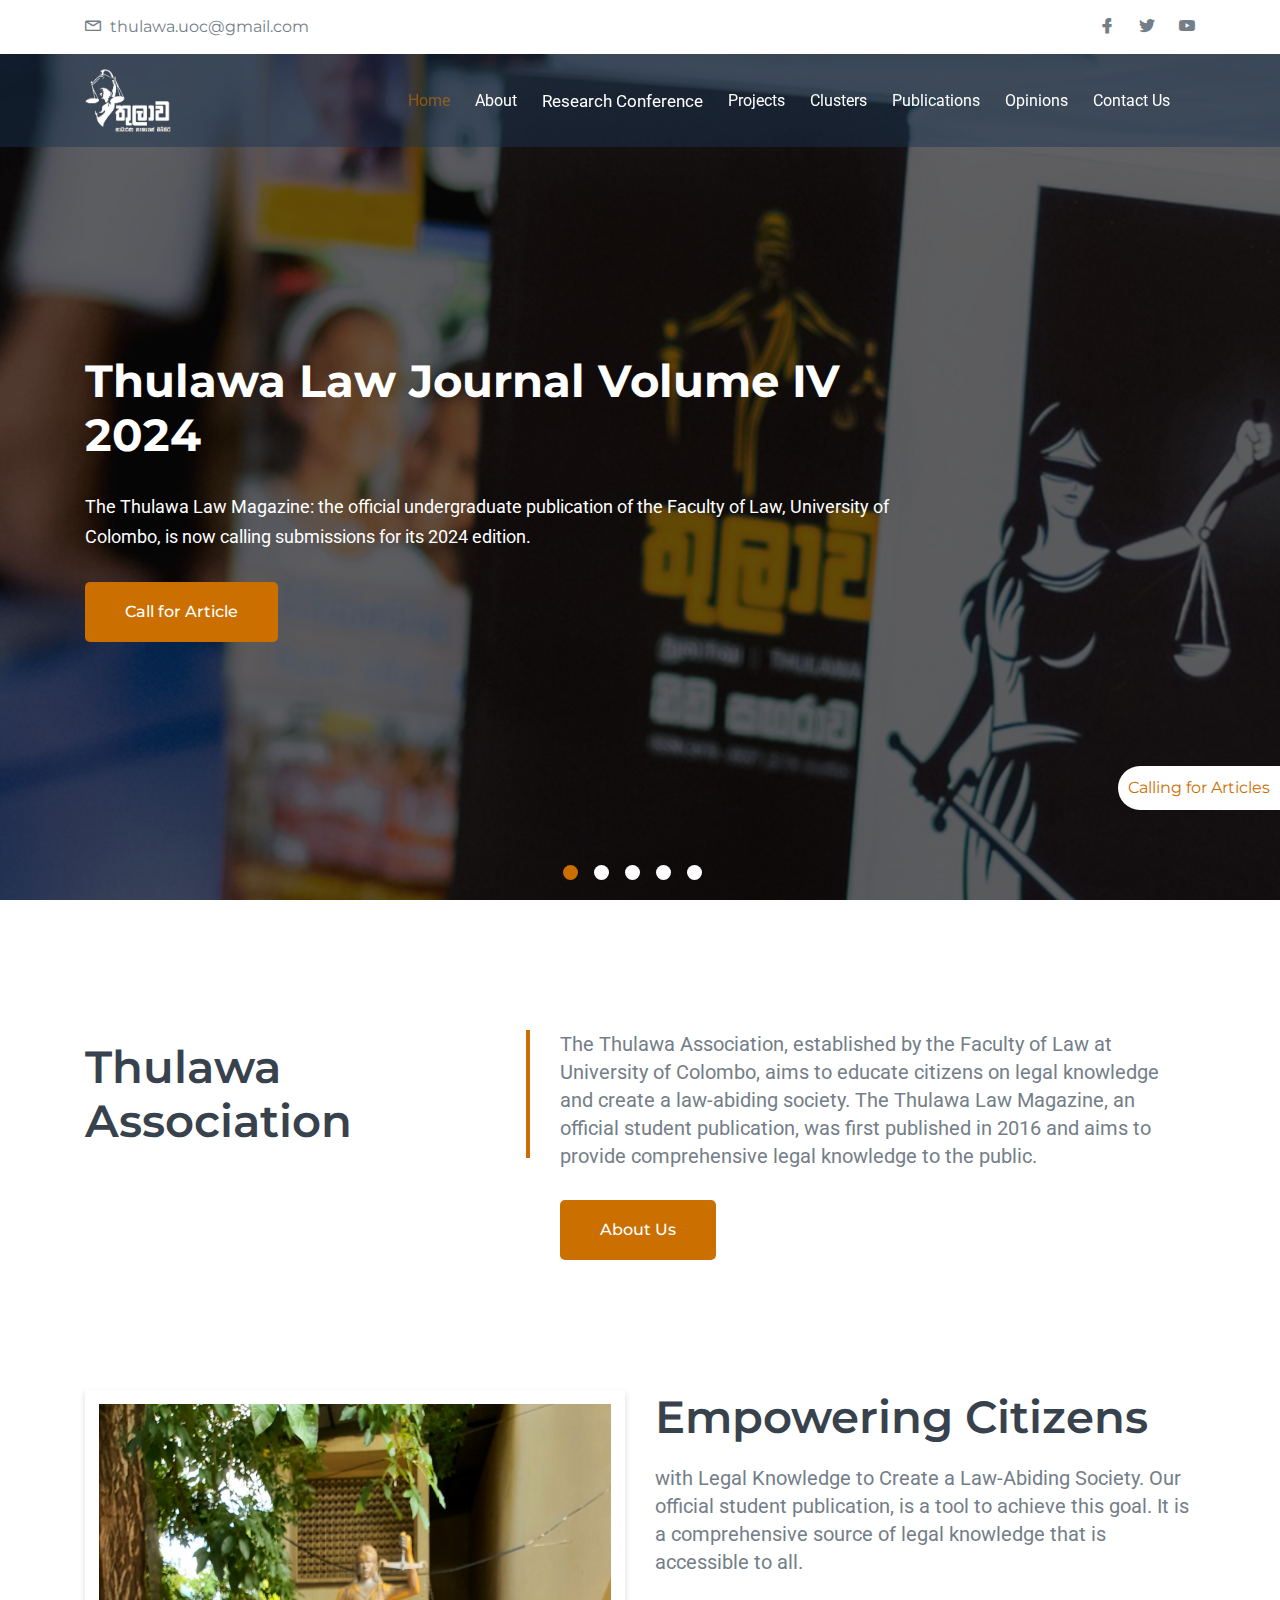
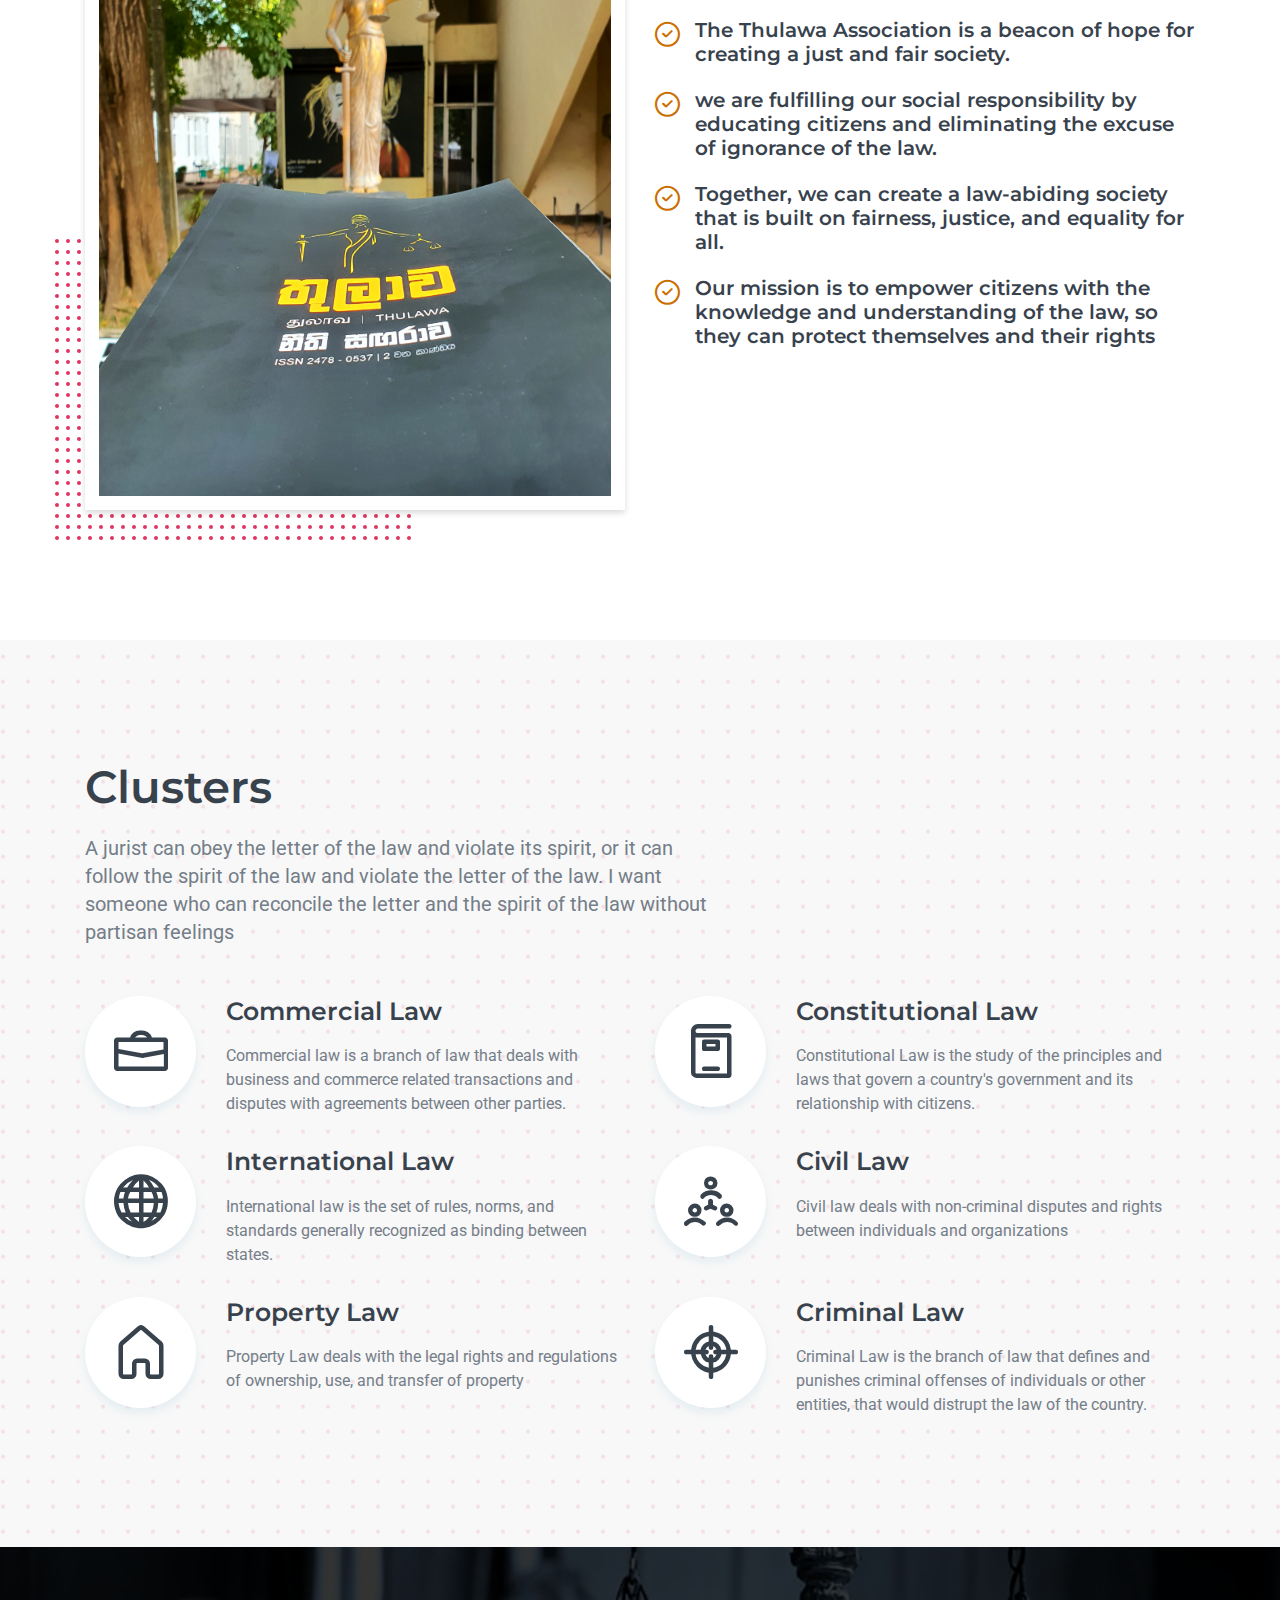
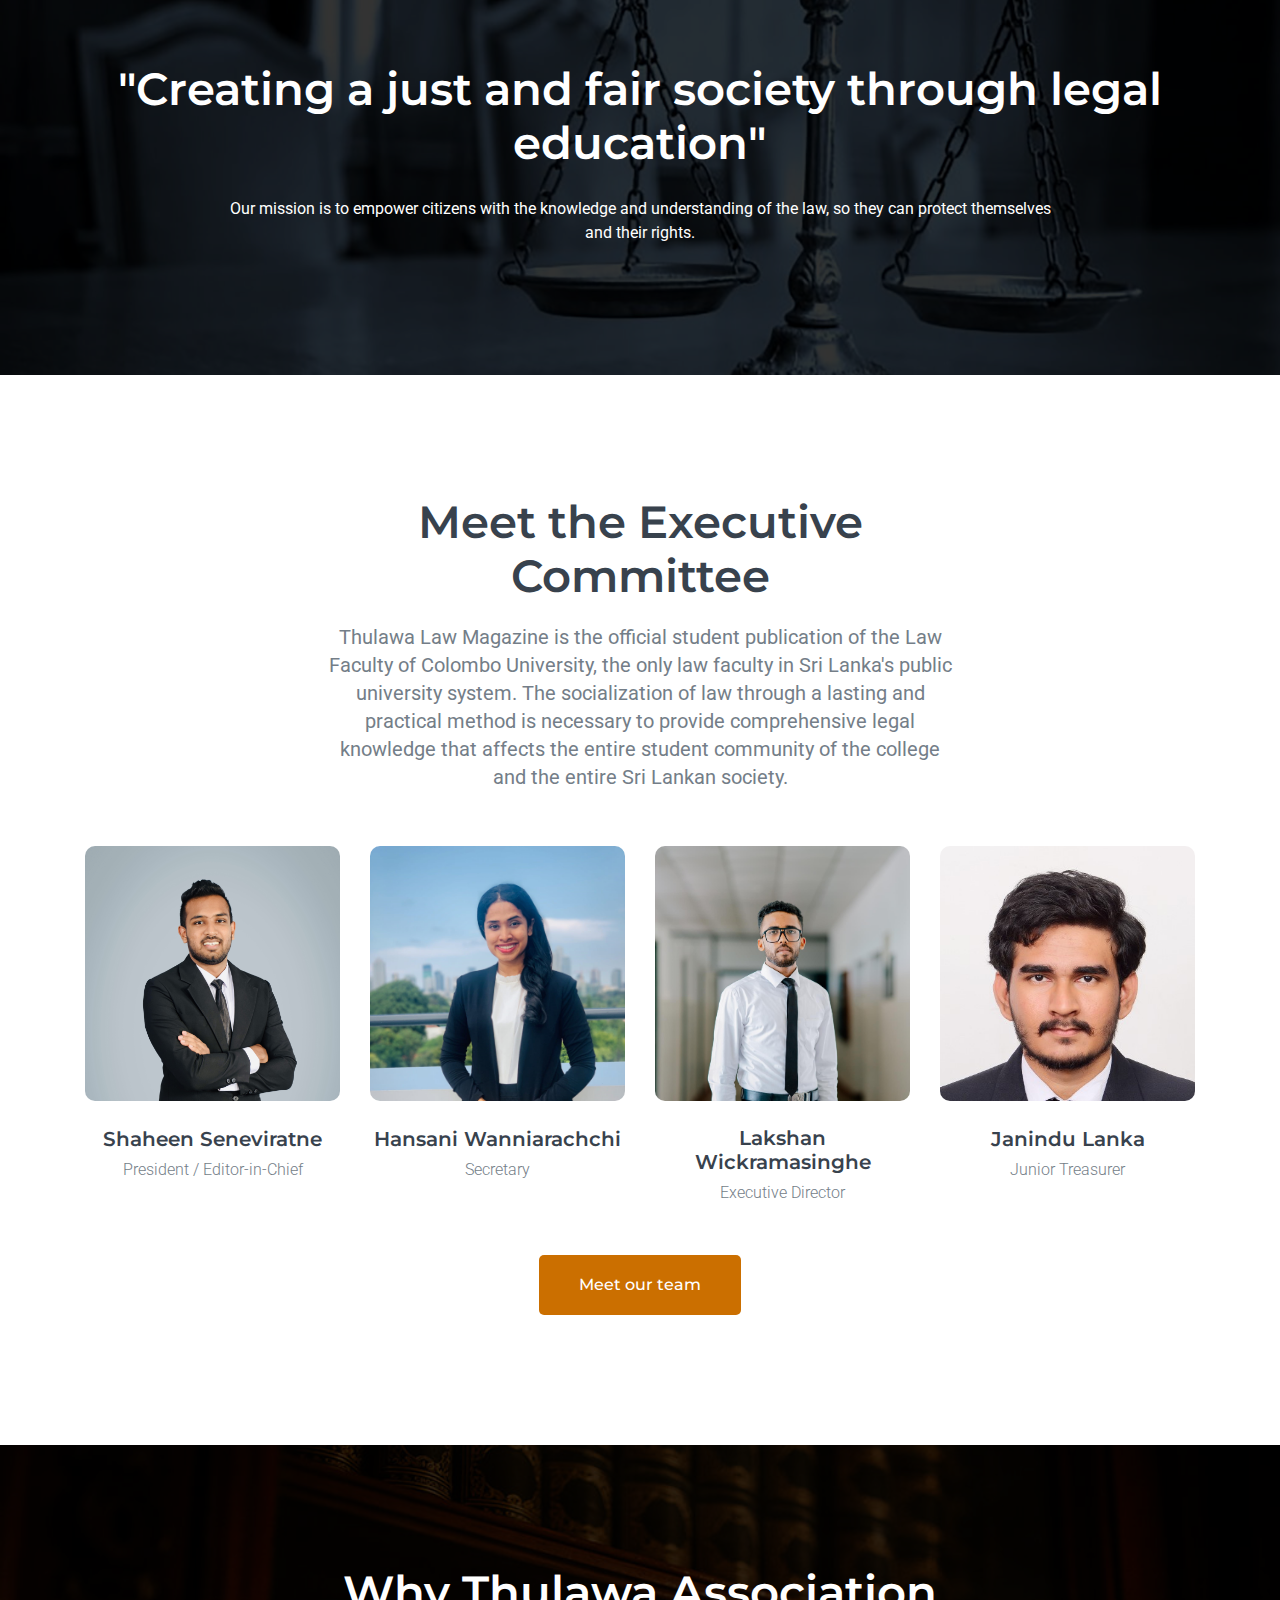
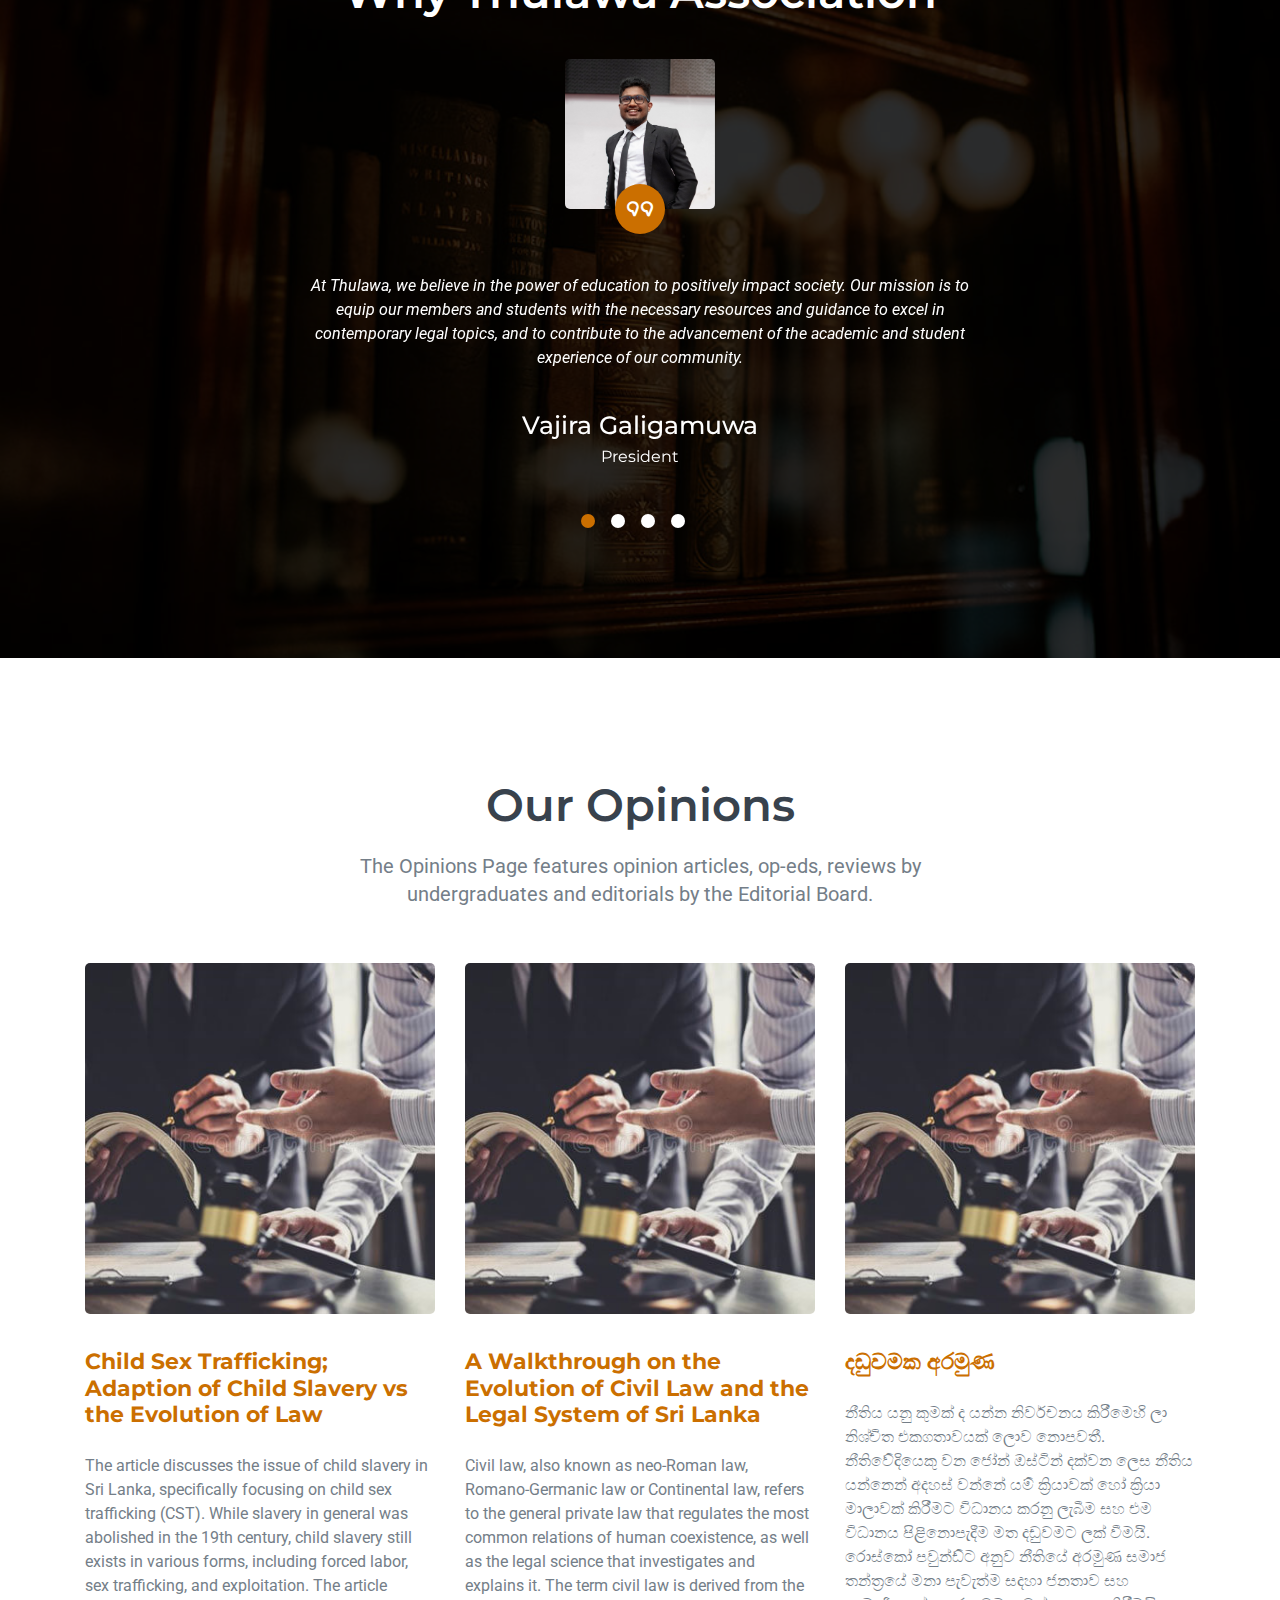
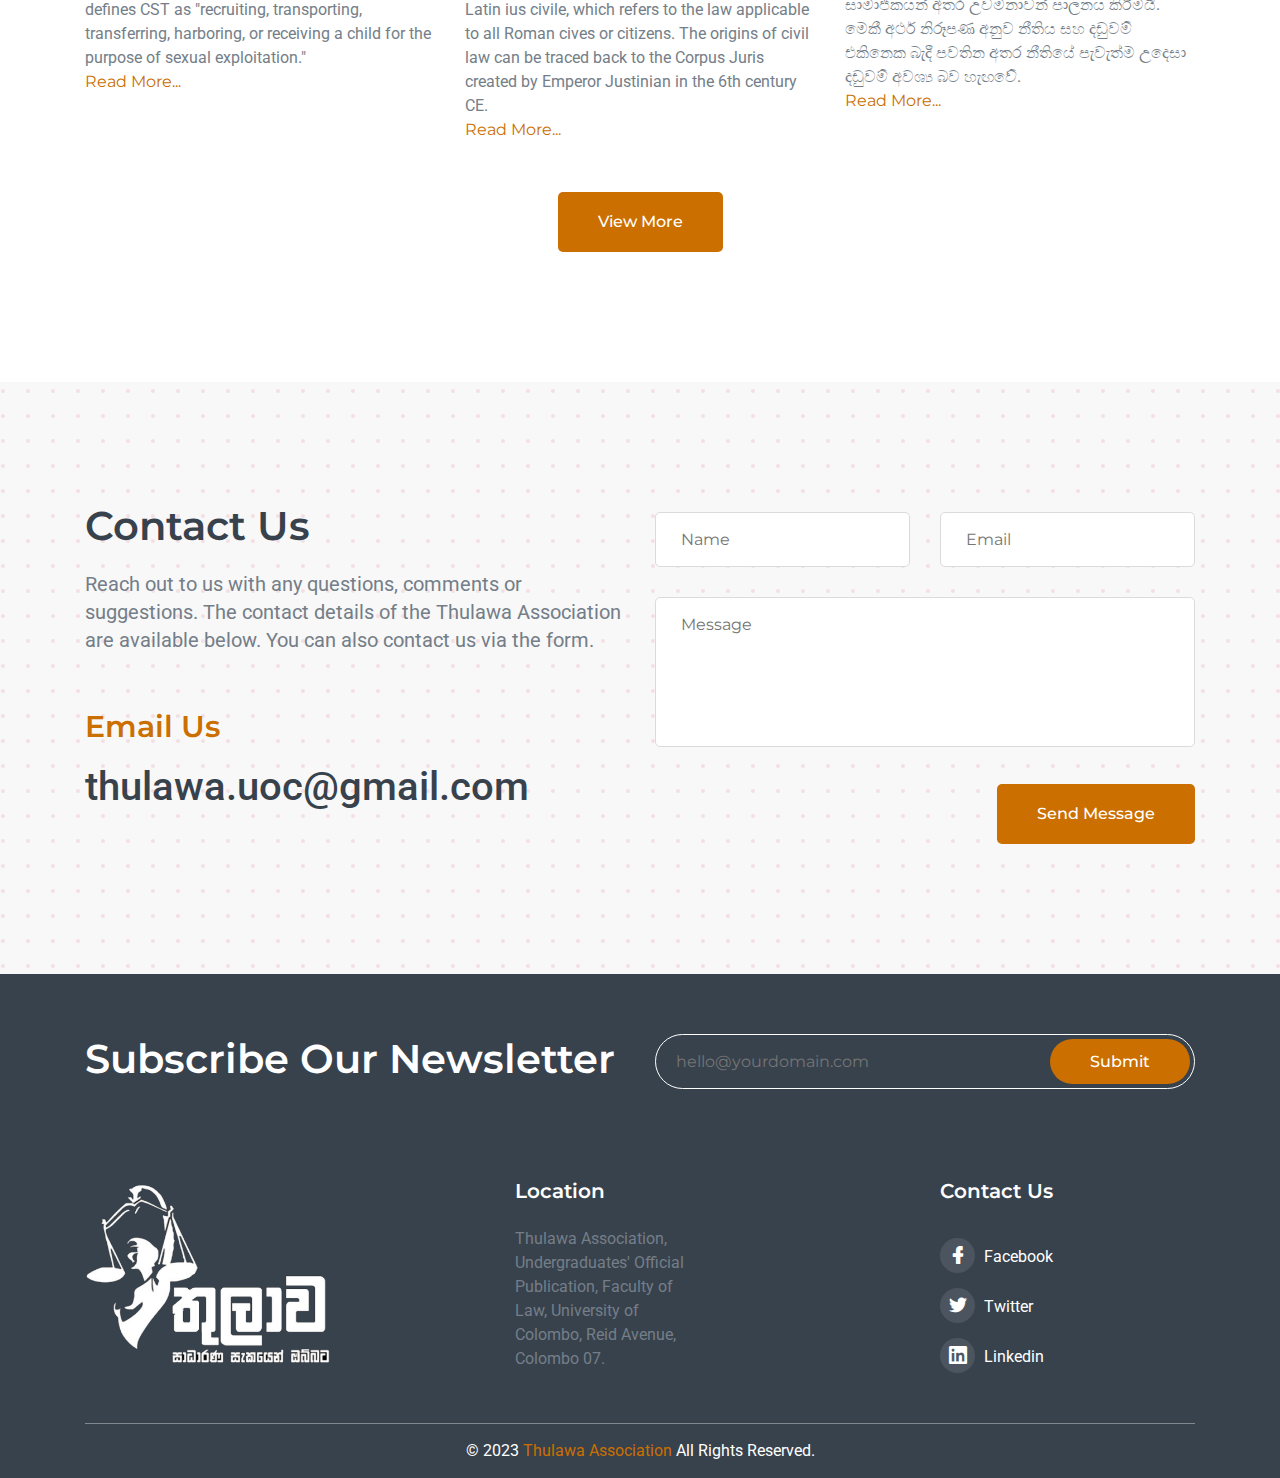
==== commit d436db61: "update guidelines" ====
--- a/index.html
+++ b/index.html
@@ -140,23 +140,23 @@
 
         <div class="single_slider bg_cover d-flex align-items-center"
             style="background-image: url(assets/images/DSC_9634new.jpg)">
-            <div class="container">
-                <div class="row">
-                    <div class="col-lg-9">
-                        <div class="slider_content">
-                            <h2 class="slider_title" data-animation="fadeInUp" data-delay="0.2s">Thulawa Law Journal Volume IV 2024</h2>
-                            <p data-animation="fadeInUp" data-delay="0.7s">The Thulawa Law Magazine, an official student publication of the Faculty of Law at University of Colombo, the only law faculty in Sri Lanka's public university system, is calling for articles for the Thulawa Law Journal Volume IV 2024</p>
-                            <a href="./publications.html#guidelines" class="main-btn" data-animation="fadeInUp" data-delay="1.1s">Call
-                                for Article</a>
-                        </div> <!-- slider content -->
-                    </div>
-                </div> <!-- row -->
-            </div> <!-- container -->
+                <div class="container">
+                    <div class="row">
+                        <div class="col-lg-9">
+                            <div class="slider_content">
+                                <h2 class="slider_title" data-animation="fadeInUp" data-delay="0.2s">Thulawa Law Journal Volume IV 2024</h2>
+                                <p data-animation="fadeInUp" data-delay="0.7s">The Thulawa Law Magazine: the official undergraduate publication of the Faculty of Law, University of Colombo, is now calling submissions for its 2024 edition.</p>
+                                <a href="./publications.html#guidelines" class="main-btn" data-animation="fadeInUp" data-delay="1.1s">Call
+                                    for Article</a>
+                            </div> <!-- slider content -->
+                        </div>
+                    </div> <!-- row -->
+                </div> <!-- container -->
         </div> <!-- single slider -->
 
 
-        <!-- <div class="single_slider bg_cover d-flex align-items-center"
-            style="background-image: url(assets/images/DSC_9634new.jpg)">
+        <div class="single_slider bg_cover d-flex align-items-center"
+            style="background-image: url(assets/images/DSC_9634.jpg)">
             <div class="container">
                 <div class="row">
                     <div class="col-lg-9">
@@ -168,13 +168,13 @@
                                 service to the public of Sri Lanka, we, the Thulawa Association aspires to amplify these
                                 efforts of the Faculty of Law by enhancing student participation in new creative
                                 ventures of legal education.</p>
-                            <a href="./publications.html#guidelines" class="main-btn" data-animation="fadeInUp" data-delay="1.1s">Call
-                                for Article</a>
+                                <a href="./about-us.html" class="main-btn" data-animation="fadeInUp" data-delay="1.1s">Learn
+                                    More</a>
                         </div> 
                     </div>
                 </div> 
             </div> 
-        </div>  -->
+        </div> 
 
 
         <div class="single_slider bg_cover d-flex align-items-center"
--- a/assets/css/style.css
+++ b/assets/css/style.css
@@ -588,21 +588,14 @@
        03.SLIDER css 
 ===========================*/
 .single_slider {
-  height: 800px;
-  position: relative; }
-  @media only screen and (min-width: 1400px) {
-    .single_slider {
-      height: 900px; } }
-  @media only screen and (min-width: 768px) and (max-width: 991px) {
-    .single_slider {
-      height: auto; } }
-  @media (max-width: 767px) {
-    .single_slider {
-      height: auto; } }
+  display: block;
+  height: 100vh;
+  position: relative; 
+}
   .single_slider::before {
     position: absolute;
     content: '';
-    background-color: rgba(25, 33, 39, 0.54);
+    background-color: rgba(8, 8, 8, 0.637);
     width: 100%;
     height: 100%;
     left: 0;
@@ -612,28 +605,28 @@
   padding-top: 80px; }
   @media only screen and (min-width: 768px) and (max-width: 991px) {
     .slider_content {
-      padding-top: 230px;
+      padding-top: 200px;
       padding-bottom: 130px; } }
   @media (max-width: 767px) {
     .slider_content {
-      padding-top: 230px;
+      padding-top: 200px;
       padding-bottom: 130px; } }
   .slider_content .slider_title {
-    font-size: 55px;
+    font-size: 45px;
     color: #fff;
     margin-top: 15px; }
     @media only screen and (min-width: 992px) and (max-width: 1199px) {
       .slider_content .slider_title {
-        font-size: 48px; } }
+        font-size: 38px; } }
     @media only screen and (min-width: 768px) and (max-width: 991px) {
       .slider_content .slider_title {
-        font-size: 50px; } }
+        font-size: 40px; } }
     @media (max-width: 767px) {
       .slider_content .slider_title {
-        font-size: 28px; } }
+        font-size: 26px; } }
     @media only screen and (min-width: 576px) and (max-width: 767px) {
       .slider_content .slider_title {
-        font-size: 38px; } }
+        font-size: 28px; } }
   .slider_content p {
     font-size: 18px;
     line-height: 30px;
@@ -651,7 +644,7 @@
 .slider-active .slick-dots {
   position: absolute;
   left: 50%;
-  bottom: 80px;
+  bottom: 20px;
   -webkit-transform: translateX(-50%);
   -moz-transform: translateX(-50%);
   -ms-transform: translateX(-50%);
@@ -1396,4 +1389,4 @@
 
   .fixed-button-download a {
     color: white;
-  }+  }
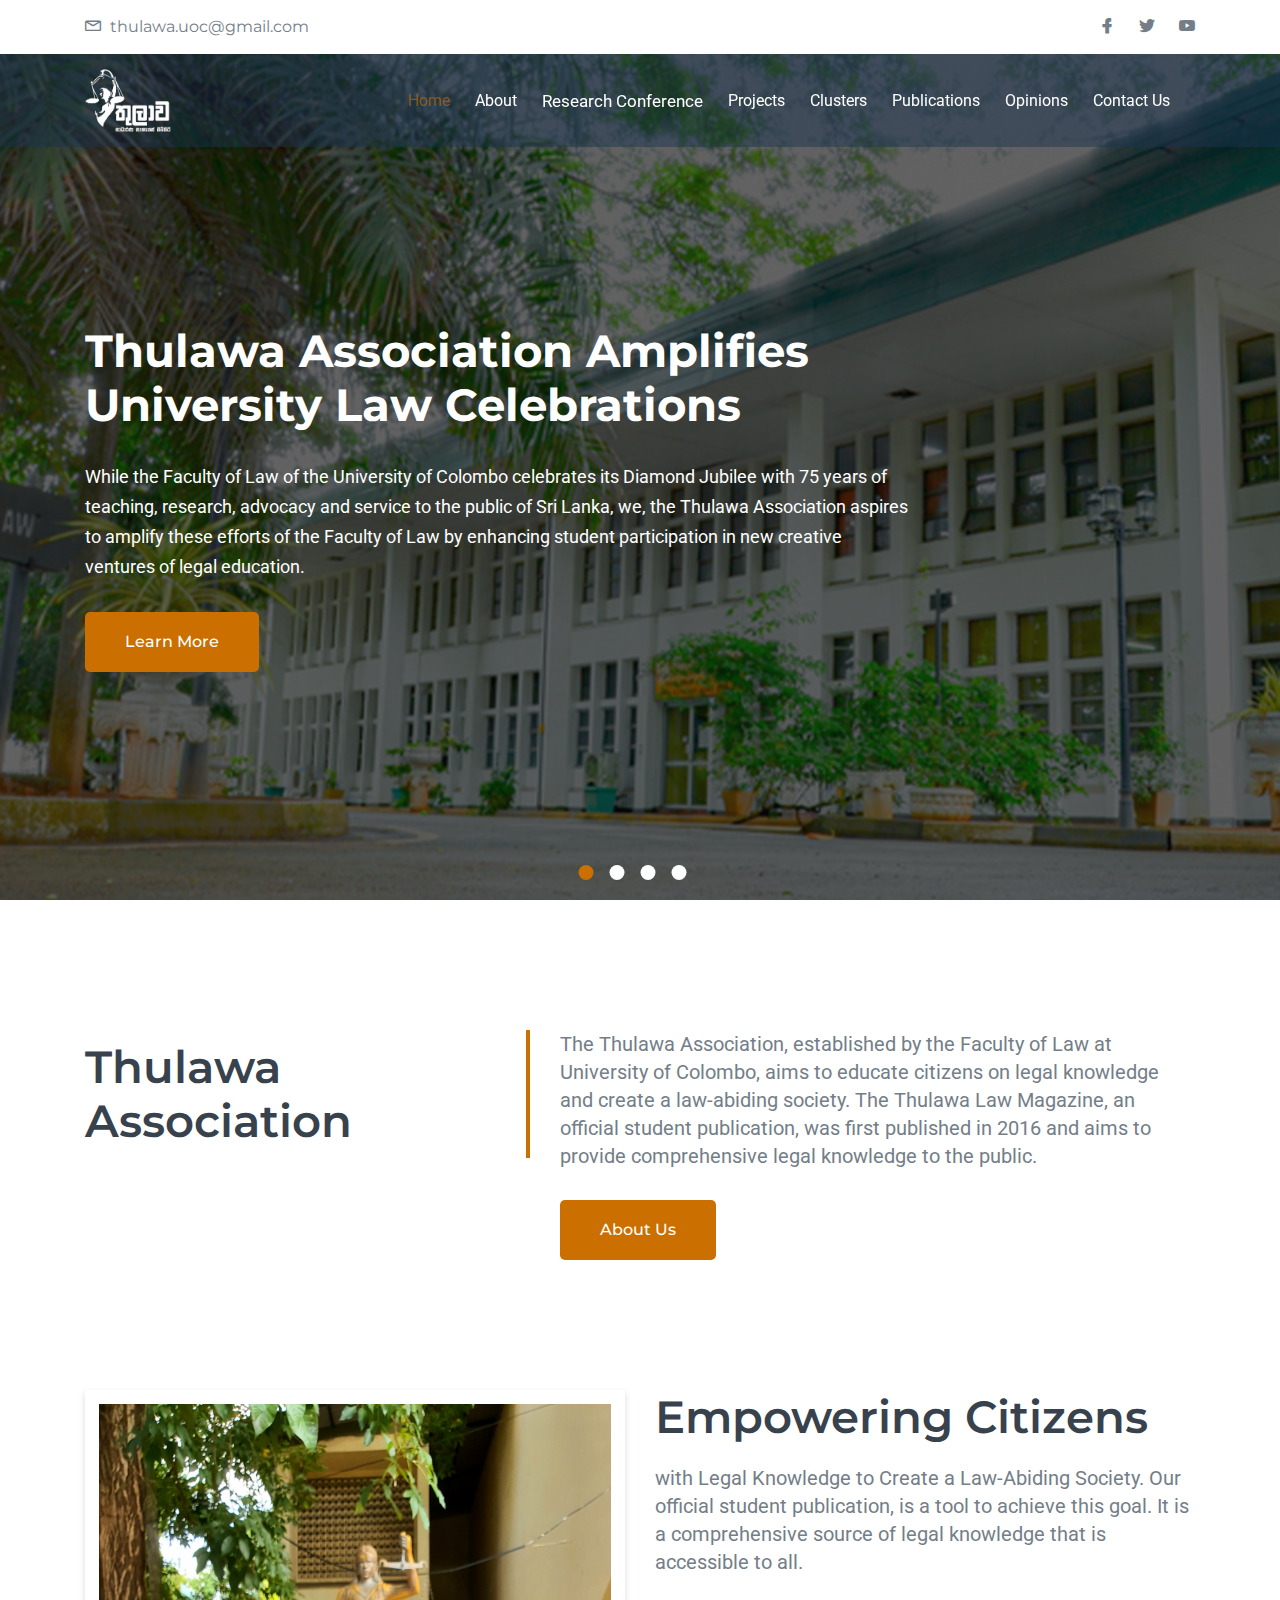
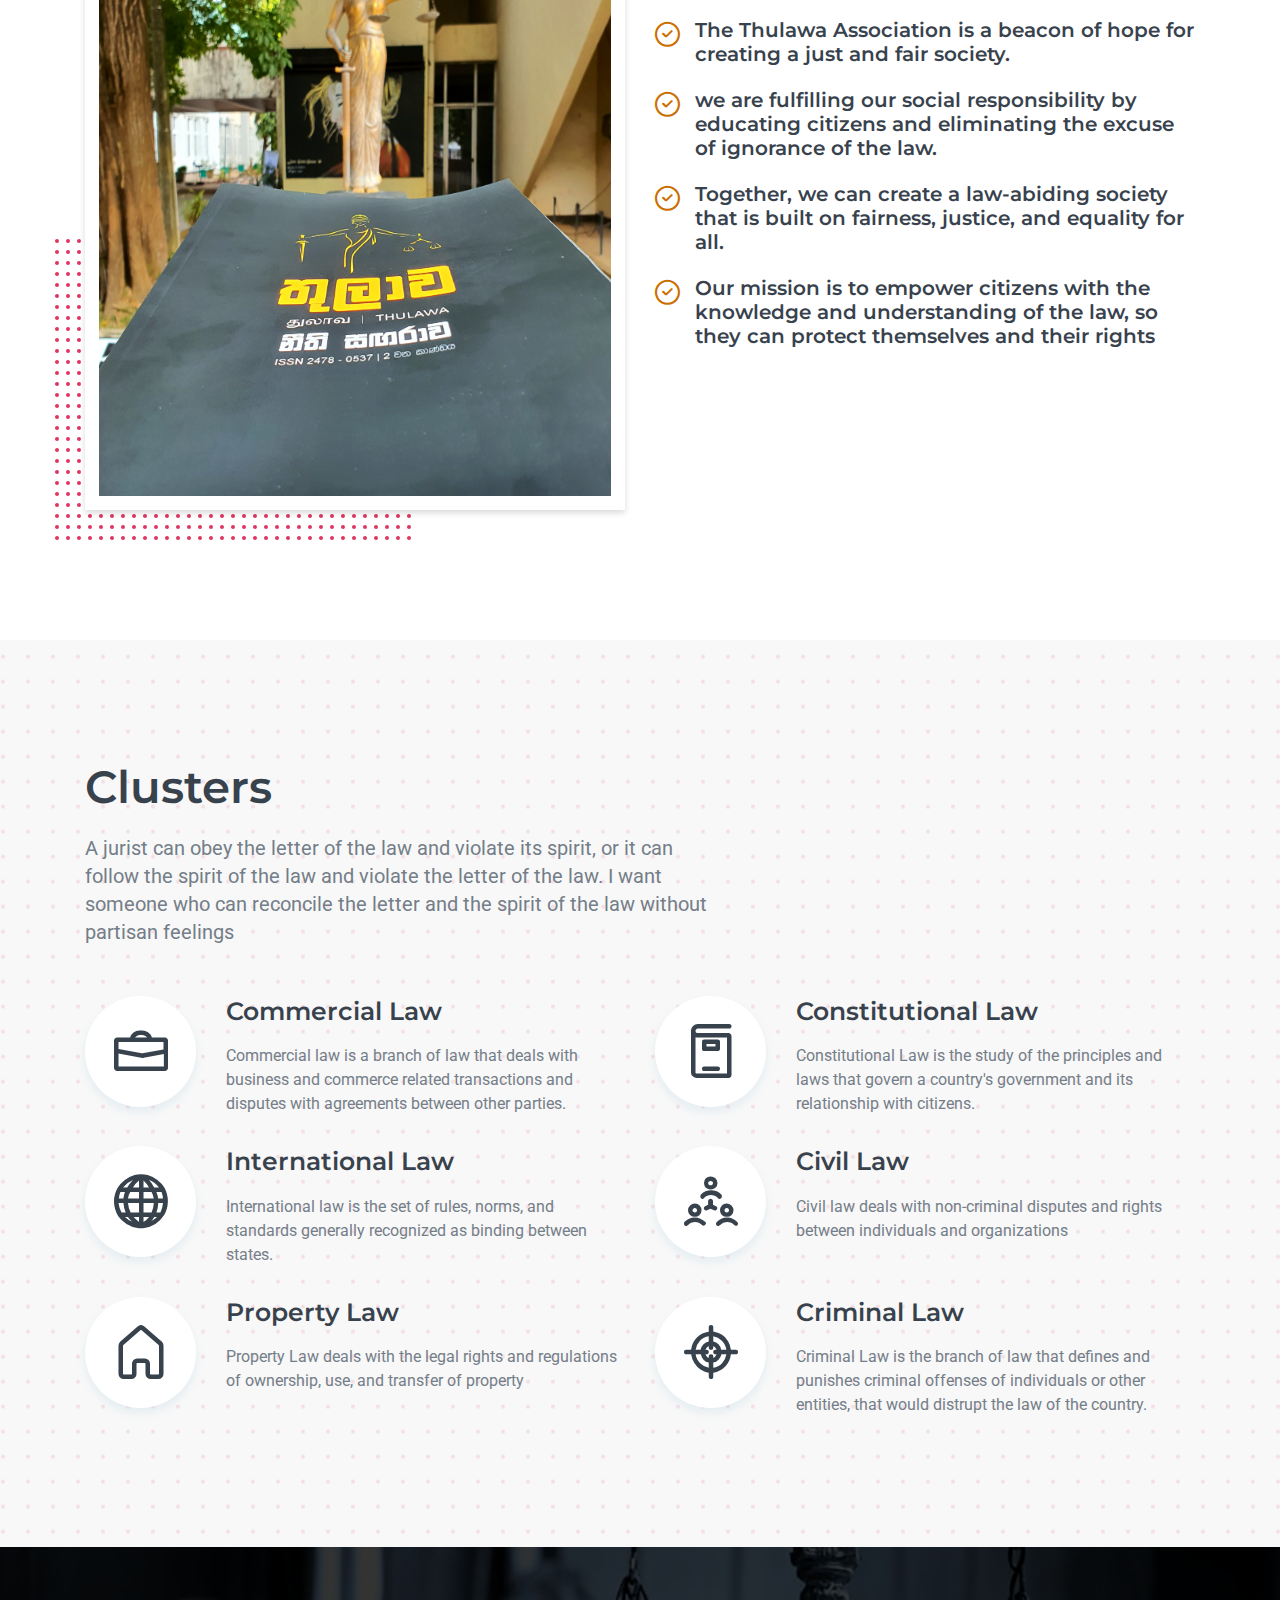
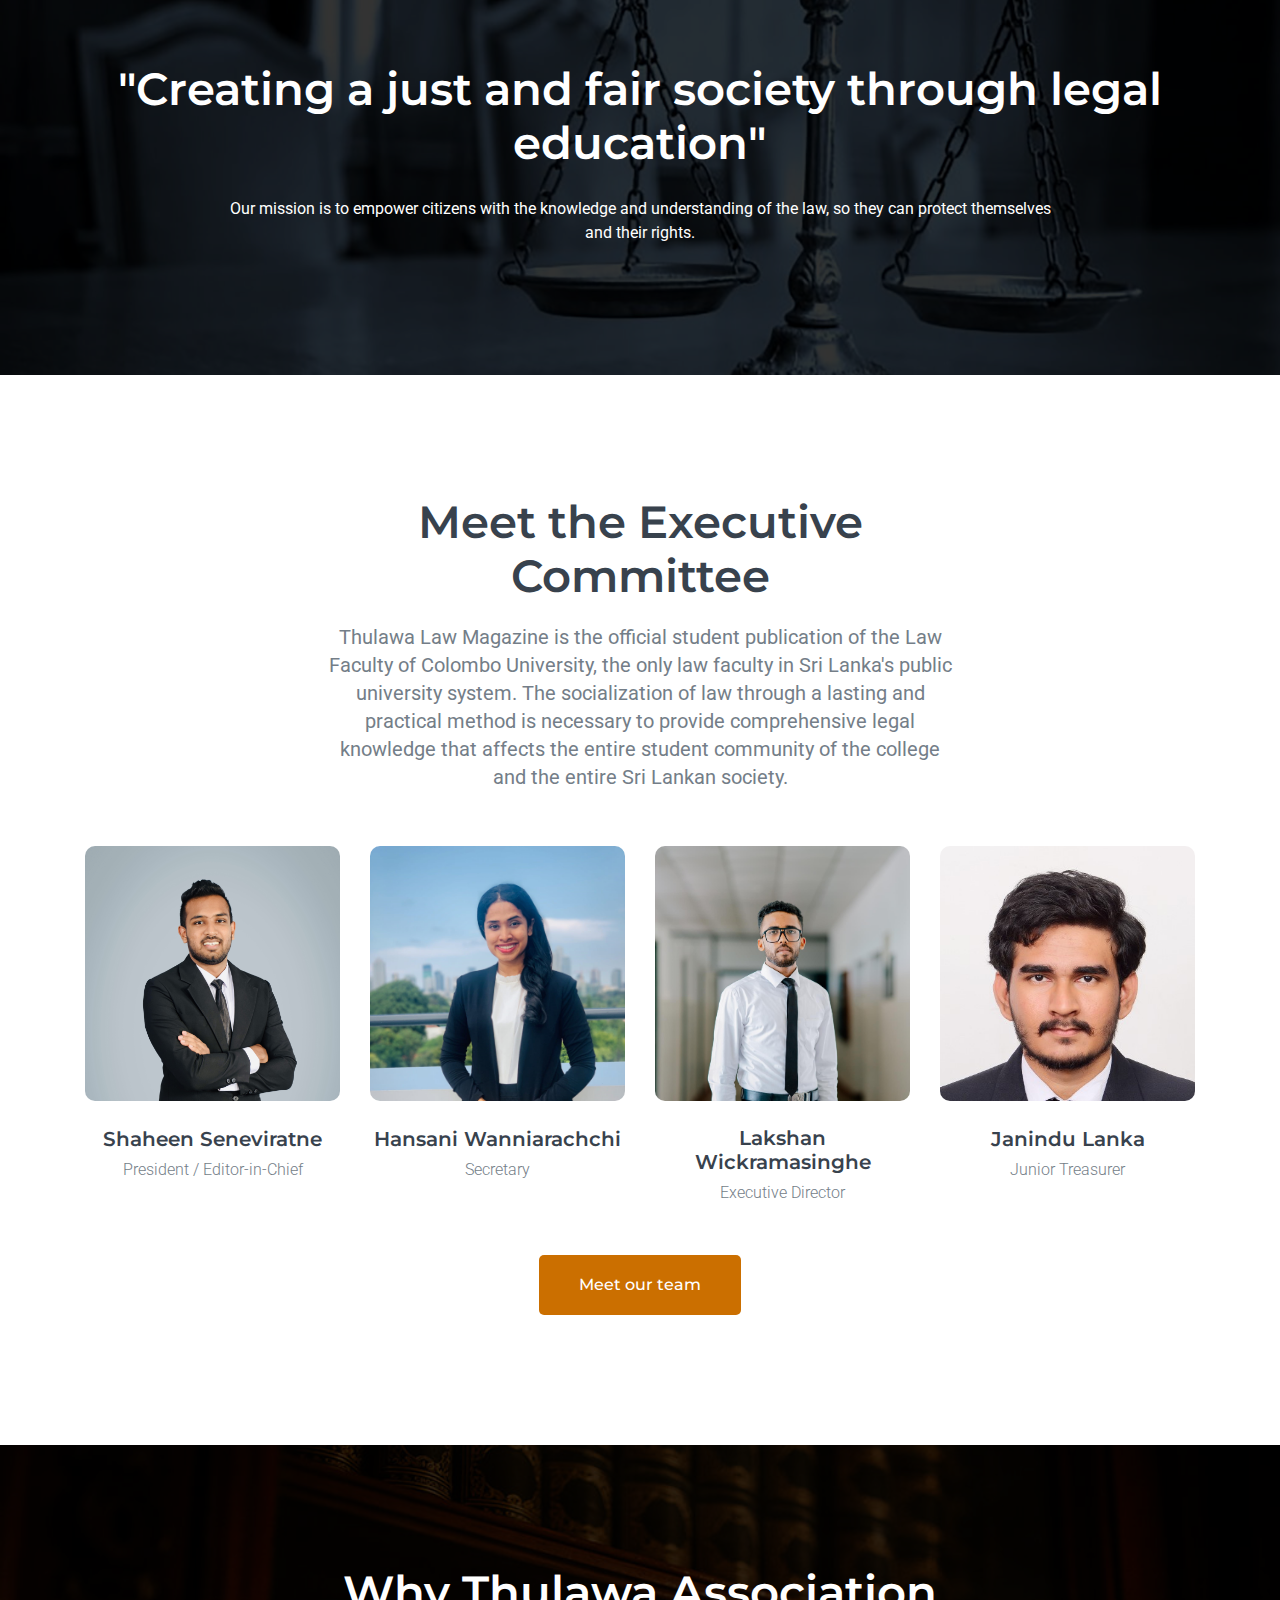
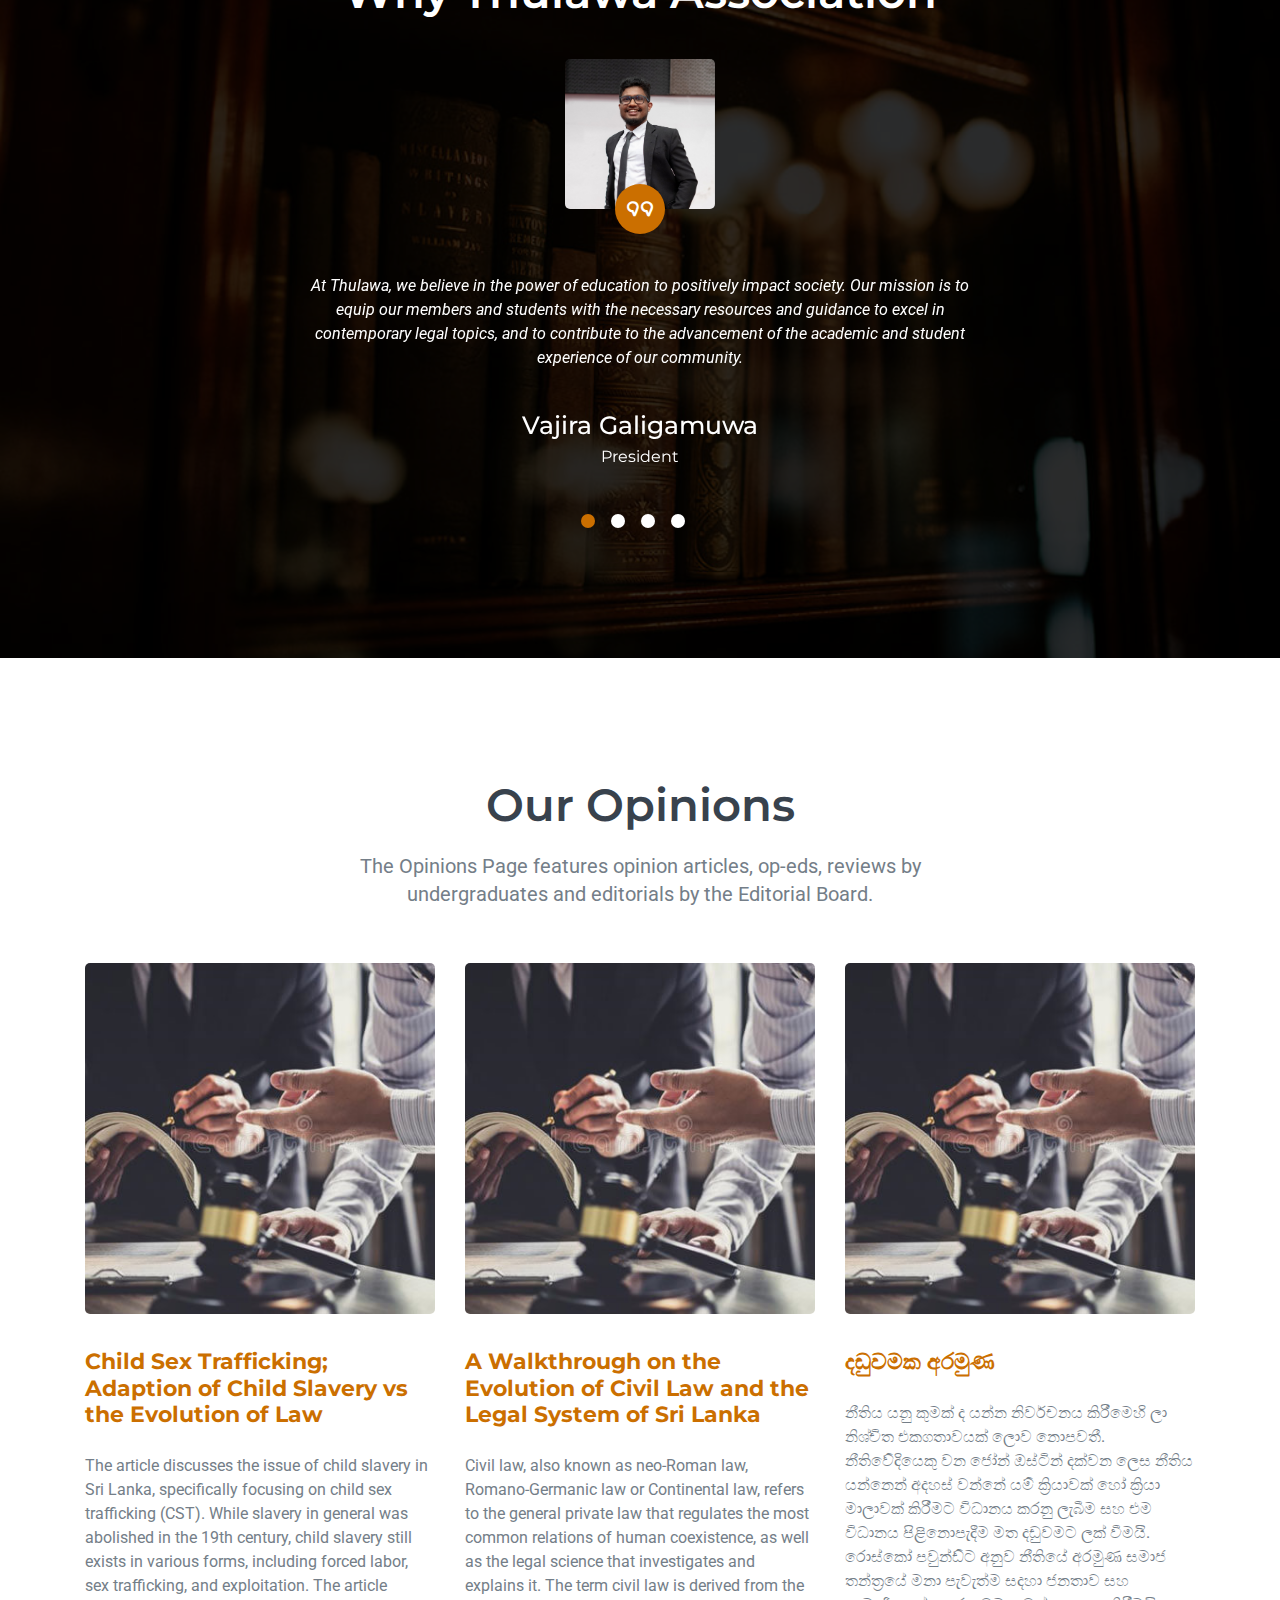
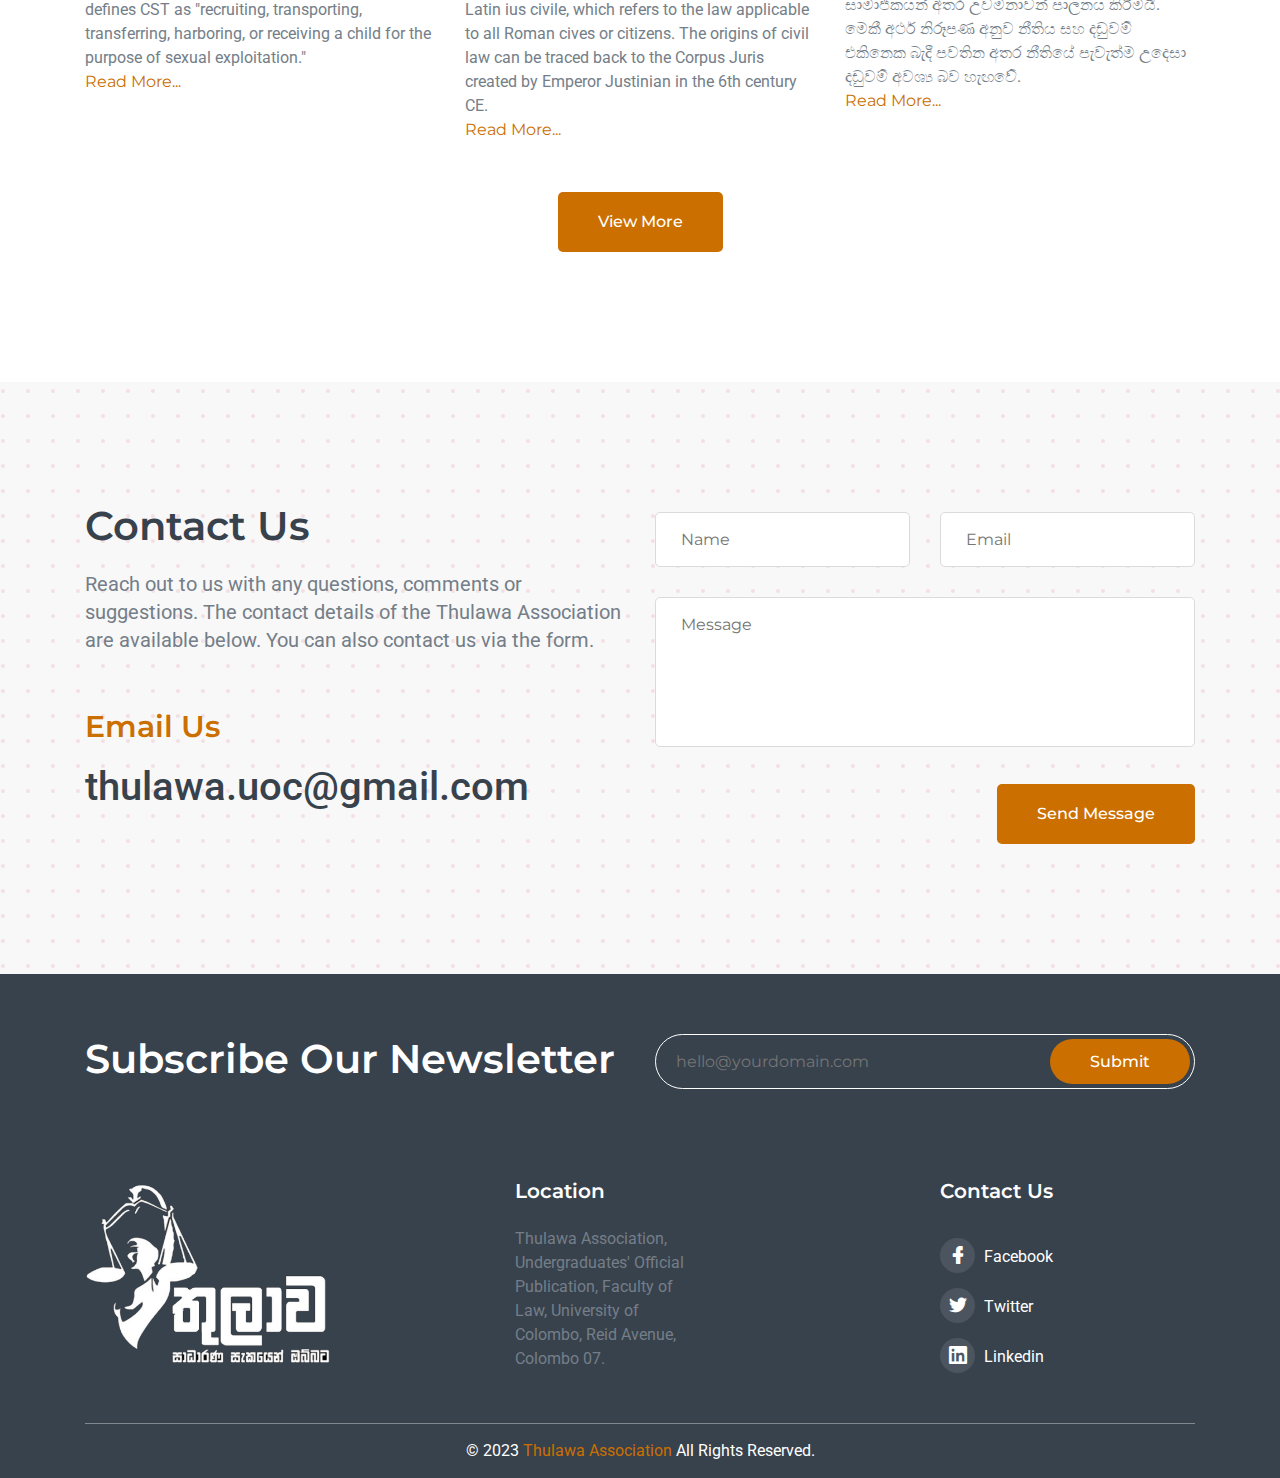
==== commit c3f0d0fd: "remove calling for articles" ====
--- a/index.html
+++ b/index.html
@@ -138,7 +138,7 @@
 
     <div id="home" class="header_slider slider-active">
 
-        <div class="single_slider bg_cover d-flex align-items-center"
+        <!-- <div class="single_slider bg_cover d-flex align-items-center"
             style="background-image: url(assets/images/DSC_9634new.jpg)">
                 <div class="container">
                     <div class="row">
@@ -148,11 +148,11 @@
                                 <p data-animation="fadeInUp" data-delay="0.7s">The Thulawa Law Magazine: the official undergraduate publication of the Faculty of Law, University of Colombo, is now calling submissions for its 2024 edition.</p>
                                 <a href="./publications.html#guidelines" class="main-btn" data-animation="fadeInUp" data-delay="1.1s">Call
                                     for Article</a>
-                            </div> <!-- slider content -->
-                        </div>
-                    </div> <!-- row -->
-                </div> <!-- container -->
-        </div> <!-- single slider -->
+                            </div> 
+                        </div>
+                    </div> 
+                </div> 
+        </div>  -->
 
 
         <div class="single_slider bg_cover d-flex align-items-center"
@@ -237,9 +237,9 @@
     <!--====== SLIDER PART ENDS ======-->
 
     <!-- fixed button for direct to publications.html#guidelines-->
-    <div class="fixed-button">
+    <!-- <div class="fixed-button">
         <a href="./publications.html#guidelines">Calling for Articles</a>
-    </div>
+    </div> -->
 
     <!--====== ABOUT PART START ======-->
 
